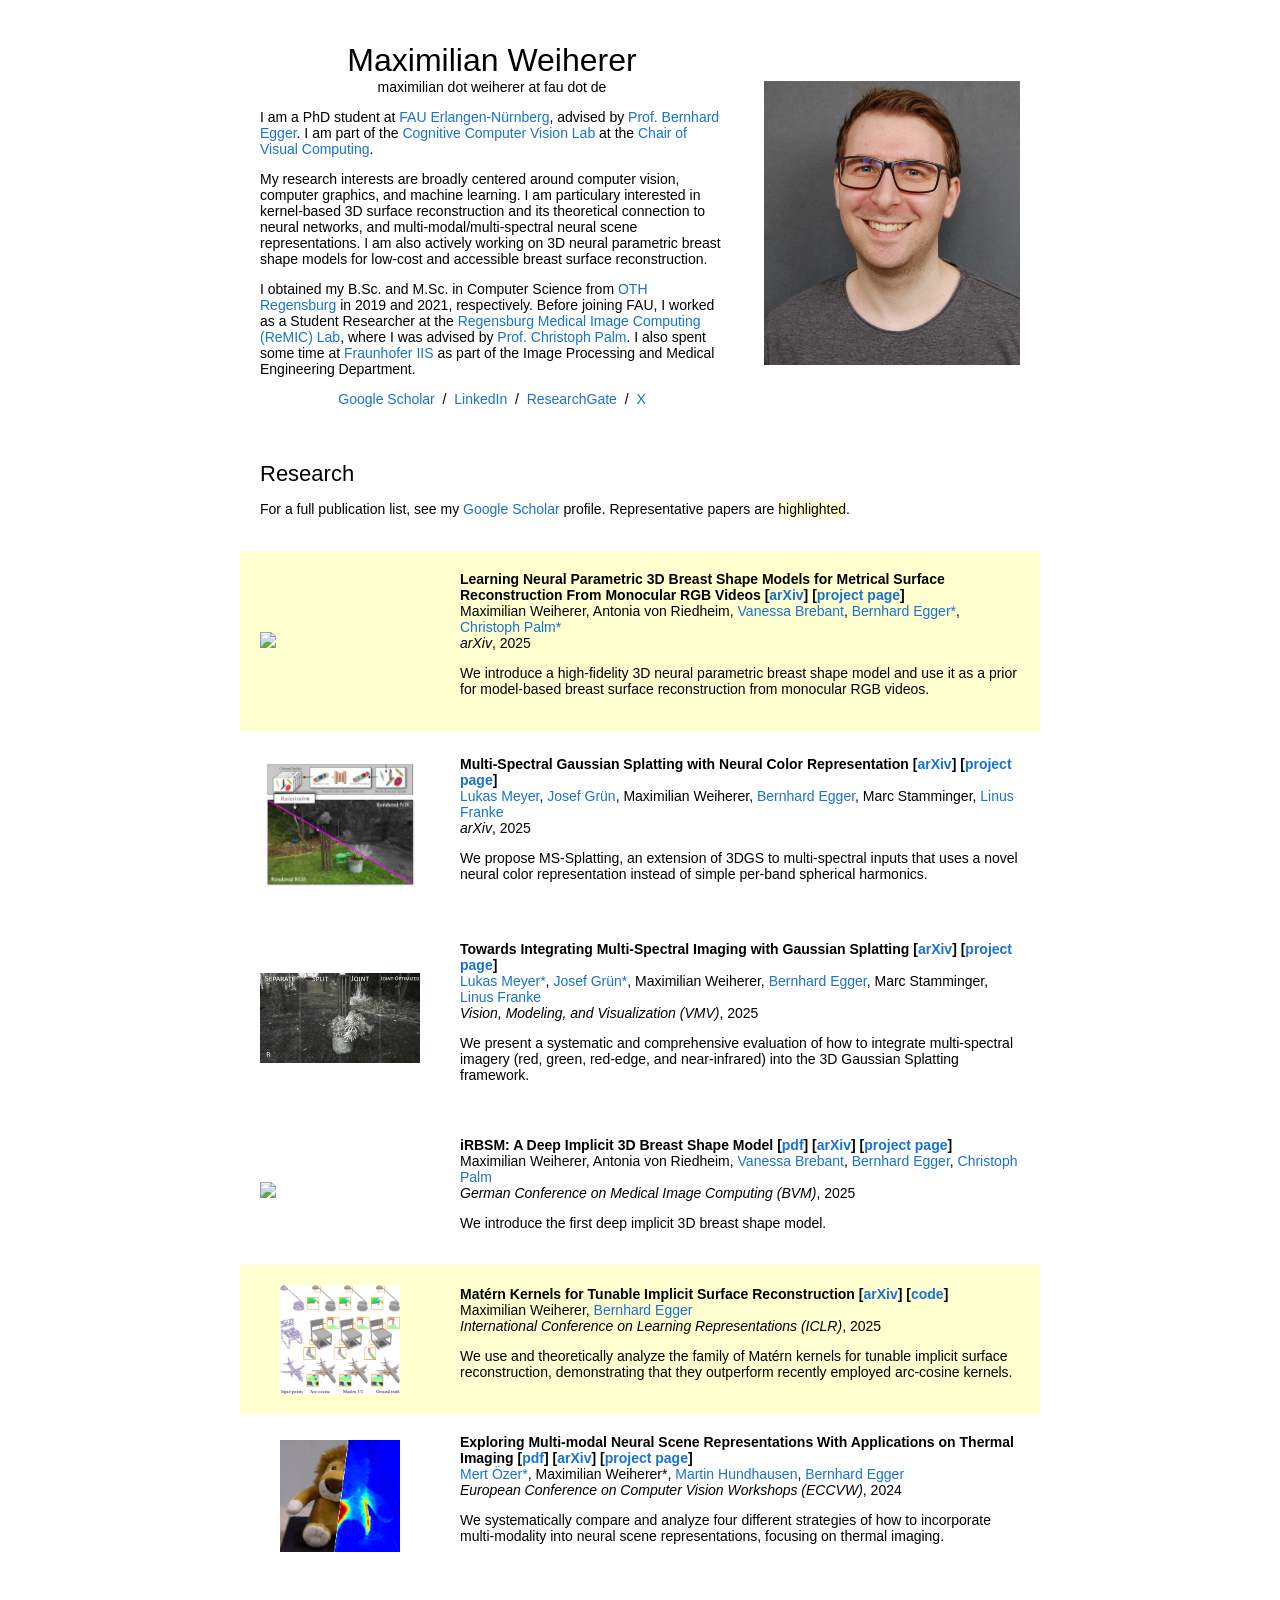
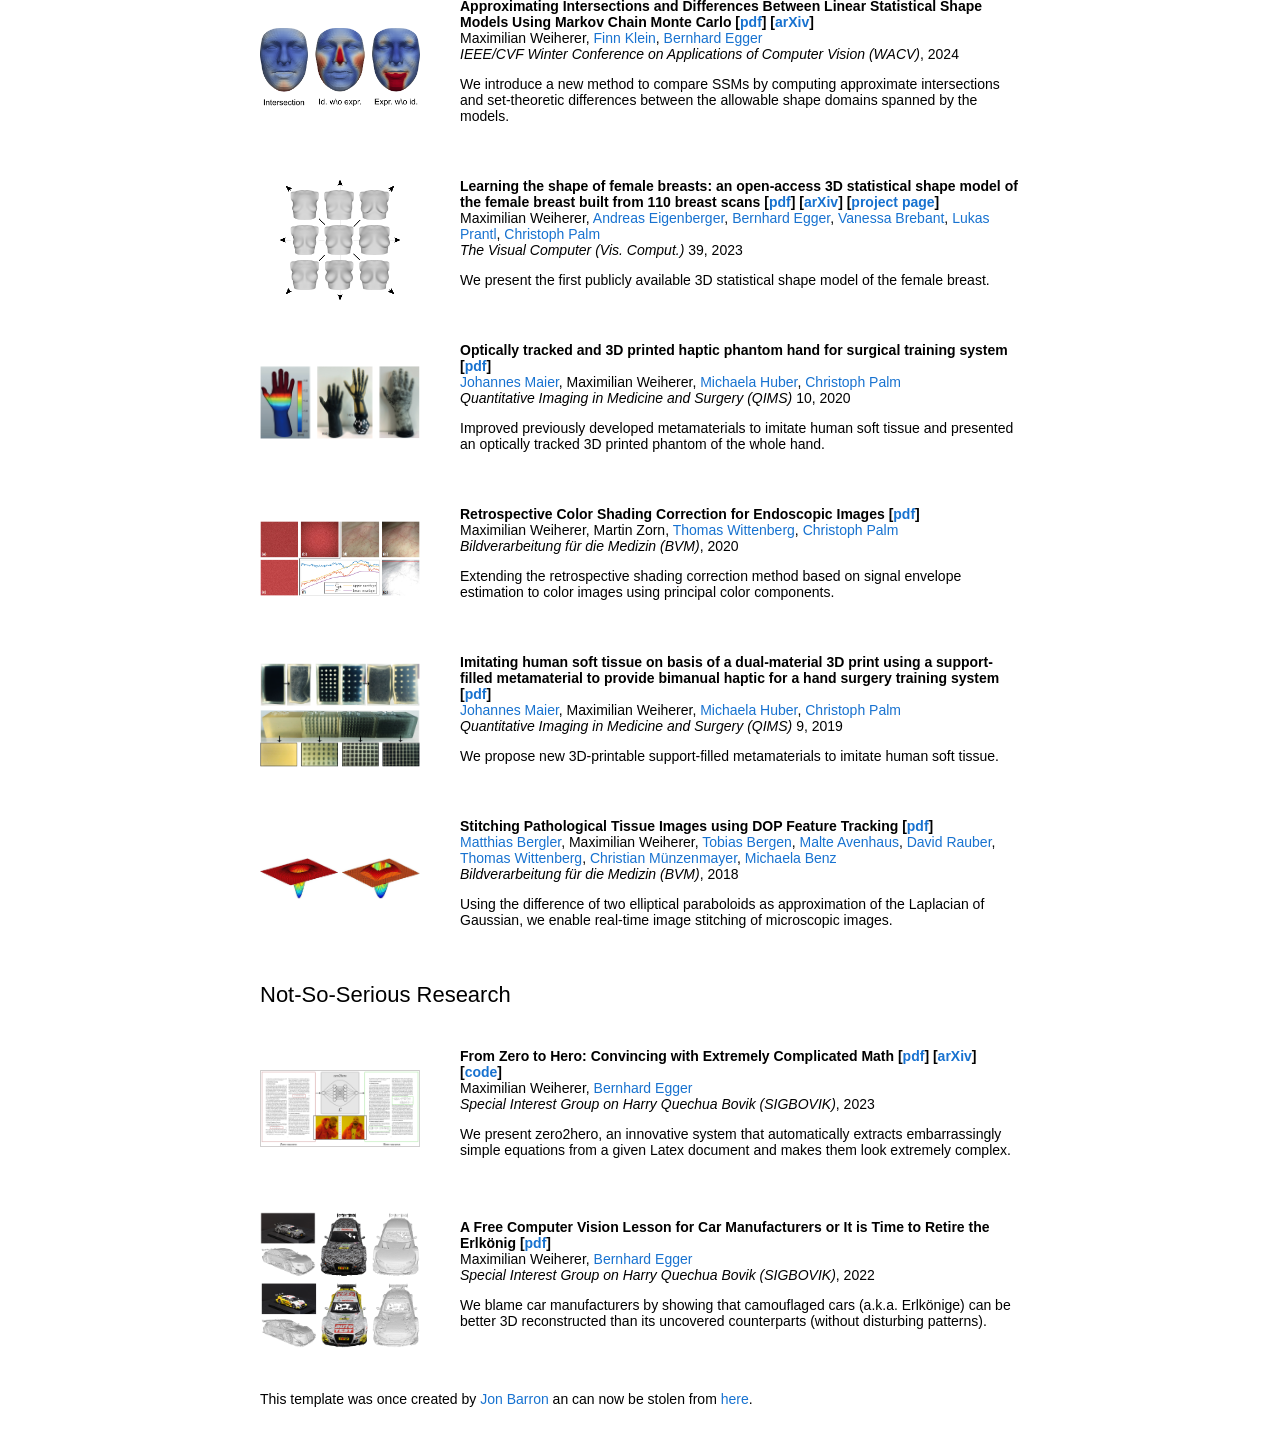
==== index.html @ 867b82f6 "Update index.html" ====
<!DOCTYPE HTML>
<html lang="en">
	<head>
		<meta http-equiv="Content-Type" content="text/html; charset=UTF-8">
		<title>Maximilian Weiherer</title>
		<meta name="author" content="Maximilian Weiherer">
		<meta name="viewport" content="width=device-width, initial-scale=1">
		<link rel="stylesheet" type="text/css" href="stylesheet.css">
	</head>
	
	<!-- Google tag (gtag.js) -->
	<script async src="https://www.googletagmanager.com/gtag/js?id=G-CK4TN9YS1V"></script>
	<script>
	  window.dataLayer = window.dataLayer || [];
	  function gtag(){dataLayer.push(arguments);}
	  gtag('js', new Date());

	  gtag('config', 'G-CK4TN9YS1V');
	</script>
	
	<body>
		<table style="width:100%;max-width:800px;border:0px;border-spacing:0px;border-collapse:separate;margin-right:auto;margin-left:auto;">
		<tbody>
			<tr style="padding:0px">
				<td style="padding:0px">
				
					<table style="width:100%;border:0px;border-spacing:0px;border-collapse:separate;margin-right:auto;margin-left:auto;">
					<tbody>
						<tr style="padding:0px">
							<td style="padding:2.5%;width:63%;vertical-align:middle">
								<p style="text-align:center">
									<name>Maximilian Weiherer</name>
									<br>
									maximilian dot weiherer at fau dot de
								</p>
								<p>
									I am a PhD student at <a href="https://www.fau.eu/">FAU Erlangen-Nürnberg</a>, advised by <a href="https://eggerbernhard.ch/">Prof. Bernhard Egger</a>. 
									I am part of the <a href="https://twitter.com/cogcovi">Cognitive Computer Vision Lab</a> at the <a href="https://www.lgdv.tf.fau.de/">Chair of Visual Computing</a>.
								</p>
								<p>
									My research interests are broadly centered around computer vision, computer graphics, and machine learning.
									I am particulary interested in kernel-based 3D surface reconstruction and its theoretical connection to neural networks, and multi-modal/multi-spectral neural scene representations.
									I am also actively working on 3D neural parametric breast shape models for low-cost and accessible breast surface reconstruction.
								</p>
								<p>
									I obtained my B.Sc. and M.Sc. in Computer Science from <a href="https://www.oth-regensburg.de/en/">OTH Regensburg</a> in 2019 and 2021, respectively. 
									Before joining FAU, I worked as a Student Researcher at the <a href="https://re-mic.de/en/">Regensburg Medical Image Computing (ReMIC) Lab</a>, where I was advised by <a href="https://re-mic.de/en/head/">Prof. Christoph Palm</a>. 
									I also spent some time at <a href="https://www.iis.fraunhofer.de/en.html">Fraunhofer IIS</a> as part of the Image Processing and Medical Engineering Department.
								</p>
								<p style="text-align:center">
									<a href="https://scholar.google.com/citations?user=TR6QYOoAAAAJ&hl=en">Google Scholar</a>
									&nbsp/&nbsp
									<a href="https://www.linkedin.com/in/maximilian-weiherer-b00222153/">LinkedIn</a> 
									&nbsp/&nbsp
									<a href="https://www.researchgate.net/profile/Maximilian-Weiherer">ResearchGate</a> 
									&nbsp/&nbsp
									<a href="https://twitter.com/maxweiherer">X</a>
								</p>
							</td>
							<td style="padding:2.5%;width:40%;max-width:40%">
								<a href="images/maximilian_weiherer.png">
									<img style="width:100%;max-width:100%" alt="profile photo" src="images/maximilian_weiherer.png" class="hoverZoomLink">
								</a>
							</td>
						</tr>
					</tbody>
					</table>
					<table style="width:100%;border:0px;border-spacing:0px;border-collapse:separate;margin-right:auto;margin-left:auto;">
					<tbody>
						<tr>
							<td style="padding:20px;width:100%;vertical-align:middle">
								<heading>Research</heading>
								<p>
								For a full publication list, see my <a href="https://scholar.google.com/citations?user=TR6QYOoAAAAJ&hl=en">Google Scholar</a> profile. Representative papers are <span class="highlight">highlighted</span>.
								</p>
							</td>
						</tr>
					</tbody>
					</table>
					<table style="width:100%;border:0px;border-spacing:0px;border-collapse:separate;margin-right:auto;margin-left:auto;">
					<tbody>
						<tr bgcolor="#ffffd0">
							<td style="padding:20px;width:25%;vertical-align:middle">
								<img width="160" src="images/lirbsm.png">
							</td>
							<td style="padding:20px;width:75%;vertical-align:middle">
								<strong>
									Learning Neural Parametric 3D Breast Shape Models for Metrical Surface Reconstruction From Monocular RGB Videos [<a href="https://arxiv.org/abs/2510.13540">arXiv</a>] [<a href="https://rbsm.re-mic.de/local-implicit/">project page</a>]
								</strong>
								<br>
								Maximilian Weiherer,
								Antonia von Riedheim,
								<a href="https://www.linkedin.com/in/vanessa-brebant-0a391843/">Vanessa Brebant</a>,
								<a href="https://eggerbernhard.ch/">Bernhard Egger*</a>,
								<a href="https://re-mic.de/en/head/">Christoph Palm*</a>
								<br>
								<em>arXiv</em>, 2025
								<p>We introduce a high-fidelity 3D neural parametric breast shape model and use it as a prior for model-based breast surface reconstruction from monocular RGB videos.</p>
							</td>
						</tr>

						<tr>
							<td style="padding:20px;width:25%;vertical-align:middle">
								<img style="display:block;margin:0 auto" width="150" src="images/ms_splatting.png">
							</td>
							<td style="padding:20px;width:75%;vertical-align:middle">
								<strong>
									Multi-Spectral Gaussian Splatting with Neural Color Representation [<a href="https://arxiv.org/abs/2506.03407">arXiv</a>] [<a href="https://meyerls.github.io/ms_splatting/">project page</a>]
								</strong>
								<br>
								<a href="https://meyerls.github.io">Lukas Meyer</a>,
								<a href="https://j-gruen.github.io">Josef Grün</a>,
								Maximilian Weiherer,
								<a href="https://eggerbernhard.ch/">Bernhard Egger</a>,
								Marc Stamminger,
								<a href="https://lfranke.github.io">Linus Franke</a>
								<br>
								<em>arXiv</em>, 2025
								<p>We propose MS-Splatting, an extension of 3DGS to multi-spectral inputs that uses a novel neural color representation instead of simple per-band spherical harmonics. </p>
							</td>
						</tr>
						<tr>
							<td style="padding:20px;width:25%;vertical-align:middle">
								<img width="160" src="images/towards_ms_splatting.gif">
							</td>
							<td style="padding:20px;width:75%;vertical-align:middle">
								<strong>
									Towards Integrating Multi-Spectral Imaging with Gaussian Splatting [<a href="https://arxiv.org/abs/2509.00989">arXiv</a>] [<a href="https://meyerls.github.io/towards_multi_spec_splat/">project page</a>]
								</strong>
								<br>
								<a href="https://meyerls.github.io">Lukas Meyer*</a>,
								<a href="https://j-gruen.github.io">Josef Grün*</a>,
								Maximilian Weiherer,
								<a href="https://eggerbernhard.ch/">Bernhard Egger</a>,
								Marc Stamminger,
								<a href="https://lfranke.github.io">Linus Franke</a>
								<br>
								<em>Vision, Modeling, and Visualization (VMV)</em>, 2025
								<p>We present a systematic and comprehensive evaluation of how to integrate multi-spectral imagery (red, green, red-edge, and near-infrared) into the 3D Gaussian Splatting framework.</p>
							</td>
						</tr>
						<tr>
							<td style="padding:20px;width:25%;vertical-align:middle">
								<img width="160" src="images/irbsm.png">
							</td>
							<td style="padding:20px;width:75%;vertical-align:middle">
								<strong>
									iRBSM: A Deep Implicit 3D Breast Shape Model [<a href="https://link.springer.com/chapter/10.1007/978-3-658-47422-5_11">pdf</a>] [<a href="https://arxiv.org/abs/2412.13244">arXiv</a>] [<a href="https://rbsm.re-mic.de/implicit/">project page</a>]
								</strong>
								<br>
								Maximilian Weiherer,
								Antonia von Riedheim,
								<a href="https://www.linkedin.com/in/vanessa-brebant-0a391843/">Vanessa Brebant</a>,
								<a href="https://eggerbernhard.ch/">Bernhard Egger</a>,
								<a href="https://re-mic.de/en/head/">Christoph Palm</a>
								<br>
								<em>German Conference on Medical Image Computing (BVM)</em>, 2025
								<p>We introduce the first deep implicit 3D breast shape model. </p>
							</td>
						</tr>
						<tr bgcolor="#ffffd0">
							<td style="padding:20px;width:25%;vertical-align:middle">
								<img style="display:block;margin:0 auto" width="120" src="images/matern.png">
							</td>
							<td style="padding:20px;width:75%;vertical-align:middle">
								<strong>
									Matérn Kernels for Tunable Implicit Surface Reconstruction [<a href="https://arxiv.org/abs/2409.15466">arXiv</a>] [<a href="https://github.com/mweiherer/matern-surface-reconstruction">code</a>]
								</strong>
								<br>
								Maximilian Weiherer,
								<a href="https://eggerbernhard.ch/">Bernhard Egger</a>
								<br>
								<em>International Conference on Learning Representations (ICLR)</em>, 2025
								<p>We use and theoretically analyze the family of Matérn kernels for tunable implicit surface reconstruction, demonstrating that they outperform recently employed arc-cosine kernels.</p>
							</td>
						</tr>
						<tr>
							<td style="padding:20px;width:25%;vertical-align:middle">
								<img style="display:block;margin:0 auto" width="120" src="images/thermal_nerf.png">
							</td>
							<td style="padding:20px;width:75%;vertical-align:middle">
								<strong>
									Exploring Multi-modal Neural Scene Representations With Applications on Thermal Imaging [<a href="https://link.springer.com/chapter/10.1007/978-3-031-92805-5_6">pdf</a>] [<a href="https://arxiv.org/abs/2403.11865">arXiv</a>] [<a href="https://mert-o.github.io/ThermalNeRF/">project page</a>]
								</strong>
								<br>
								<a href="https://github.com/mert-o/">Mert Özer*</a>,
								Maximilian Weiherer*,
								<a href="https://www.linkedin.com/in/martin-hundhausen-0bb4a214a/">Martin Hundhausen</a>,
								<a href="https://eggerbernhard.ch/">Bernhard Egger</a>
								<br>
								<em>European Conference on Computer Vision Workshops (ECCVW)</em>, 2024
								<p>We systematically compare and analyze four different strategies of how to incorporate multi-modality into neural scene representations, focusing on thermal imaging. </p>
							</td>
						</tr>
						<tr>
							<td style="padding:20px;width:25%;vertical-align:middle">
								<img width="160" src="images/ssm_intersections.png">
							</td>
							<td style="padding:20px;width:75%;vertical-align:middle">
								<strong>
									Approximating Intersections and Differences Between Linear Statistical Shape Models Using Markov Chain Monte Carlo [<a href="https://openaccess.thecvf.com/content/WACV2024/papers/Weiherer_Approximating_Intersections_and_Differences_Between_Linear_Statistical_Shape_Models_Using_WACV_2024_paper.pdf">pdf</a>] [<a href="https://arxiv.org/abs/2211.16314">arXiv</a>]
								</strong>
								<br>
								Maximilian Weiherer,
								<a href="https://www.linkedin.com/in/finn-klein-bba723202/">Finn Klein</a>,
								<a href="https://eggerbernhard.ch/">Bernhard Egger</a>
								<br>
								<em>IEEE/CVF Winter Conference on Applications of Computer Vision (WACV)</em>, 2024
								<p>We introduce a new method to compare SSMs by computing approximate intersections and set-theoretic differences between the allowable shape domains spanned by the models.</p>
							</td>
						</tr>
						<tr>
							<td style="padding:20px;width:25%;vertical-align:middle;text-align:center">
								<img style="display:block;margin:0 auto" width="120" src="images/rbsm.png">
							</td>
							<td style="padding:20px;width:75%;vertical-align:middle">
								<strong>
									Learning the shape of female breasts: an open-access 3D statistical shape model of the female breast built from 110 breast scans [<a href="https://link.springer.com/content/pdf/10.1007/s00371-022-02431-3.pdf">pdf</a>] [<a href="https://arxiv.org/abs/2107.13463">arXiv</a>] [<a href="https://rbsm.re-mic.de/explicit/">project page</a>]
								</strong>
								<br>
								Maximilian Weiherer,
								<a href="https://www.linkedin.com/in/andreas-eigenberger-090318142/">Andreas Eigenberger</a>,
								<a href="https://eggerbernhard.ch/">Bernhard Egger</a>,
								<a href="https://www.linkedin.com/in/vanessa-brebant-0a391843/">Vanessa Brebant</a>,
								<a href="http://lukasprantl.de/">Lukas Prantl</a>,
								<a href="https://re-mic.de/en/head/">Christoph Palm</a>
								<br>
								<em>The Visual Computer (Vis. Comput.)</em> 39, 2023
								<p>We present the first publicly available 3D statistical shape model of the female breast.</p>
							</td>
						</tr>
						<tr>
							<td style="padding:20px;width:25%;vertical-align:middle">
								<img width="160" src="images/haptivist_2.png">
							</td>
							<td style="padding:20px;width:75%;vertical-align:middle">
								<strong>
									Optically tracked and 3D printed haptic phantom hand for surgical training system [<a href="https://www.ncbi.nlm.nih.gov/pmc/articles/PMC7063285/pdf/qims-10-02-340.pdf">pdf</a>]
								</strong>
								<br>
								<a href="https://www.linkedin.com/in/johannes-maier/">Johannes Maier</a>,
								Maximilian Weiherer,
								<a href="https://www.researchgate.net/profile/Michaela-Huber-4">Michaela Huber</a>,
								<a href="https://re-mic.de/en/head/">Christoph Palm</a>
								<br>
								<em>Quantitative Imaging in Medicine and Surgery (QIMS)</em> 10, 2020
								<p>Improved previously developed metamaterials to imitate human soft tissue and presented an optically tracked 3D printed phantom of the whole hand.</p>
							</td>
						</tr>
						<tr>
							<td style="padding:20px;width:25%;vertical-align:middle">
								<img width="160" src="images/shading.png">
							</td>
							<td style="padding:20px;width:75%;vertical-align:middle">
								<strong>
									Retrospective Color Shading Correction for Endoscopic Images [<a href="https://link.springer.com/content/pdf/10.1007%2F978-3-658-29267-6_3.pdf">pdf</a>]
								</strong>
								<br>
								Maximilian Weiherer,
								Martin Zorn,
								<a href="https://www.linkedin.com/in/thomas-wittenberg-1779952/">Thomas Wittenberg</a>,
								<a href="https://re-mic.de/en/head/">Christoph Palm</a>
								<br>
								<em>Bildverarbeitung für die Medizin (BVM)</em>, 2020
								<p>Extending the retrospective shading correction method based on signal envelope estimation to color images using principal color components.</p>
							</td>
						</tr>
						<tr>
							<td style="padding:20px;width:25%;vertical-align:middle">
								<img width="160" src="images/haptivist_1.png">
							</td>
							<td style="padding:20px;width:75%;vertical-align:middle">
								<strong>
									Imitating human soft tissue on basis of a dual-material 3D print using a support-filled metamaterial to provide bimanual haptic for a hand surgery training system [<a href="https://www.ncbi.nlm.nih.gov/pmc/articles/PMC6351818/pdf/qims-09-01-30.pdf">pdf</a>]
								<br>
								</strong>
								<a href="https://www.linkedin.com/in/johannes-maier/">Johannes Maier</a>,
								Maximilian Weiherer,
								<a href="https://www.researchgate.net/profile/Michaela-Huber-4">Michaela Huber</a>,
								<a href="https://re-mic.de/en/head/">Christoph Palm</a>
								<br>
								<em>Quantitative Imaging in Medicine and Surgery (QIMS)</em> 9, 2019
								<p>We propose new 3D-printable support-filled metamaterials to imitate human soft tissue.</p>
							</td>
						</tr>
						<tr>
							<td style="padding:20px;width:25%;vertical-align:middle">
								<img width="160" src="images/dop.png">
							</td>
							<td style="padding:20px;width:75%;vertical-align:middle">
								<strong>
									Stitching Pathological Tissue Images using DOP Feature Tracking [<a href="https://link.springer.com/content/pdf/10.1007/978-3-662-56537-7_84.pdf">pdf</a>]
								</strong>
								<br>
								<a href="https://www.linkedin.com/in/matthias-bergler-906aa2152/">Matthias Bergler</a>,
								Maximilian Weiherer,
								<a href="https://www.researchgate.net/profile/Tobias-Bergen">Tobias Bergen</a>,
								<a href="https://www.linkedin.com/in/malte-avenhaus-2024b4143/">Malte Avenhaus</a>,
								<a href="https://www.researchgate.net/profile/David-Rauber">David Rauber</a>,
								<a href="https://www.linkedin.com/in/thomas-wittenberg-1779952/">Thomas Wittenberg</a>,
								<a href="https://www.linkedin.com/in/christian-m%C3%BCnzenmayer-b903a888/">Christian Münzenmayer</a>,
								<a href="https://www.researchgate.net/profile/Michaela-Benz">Michaela Benz</a>
								<br>
								<em>Bildverarbeitung für die Medizin (BVM)</em>, 2018
								<p>Using the difference of two elliptical paraboloids as approximation of the Laplacian of Gaussian, we enable real-time image stitching of microscopic images.</p>
							</td>
						</tr>
					</tbody>
					</table>
					<table style="width:100%;border:0px;border-spacing:0px;border-collapse:separate;margin-right:auto;margin-left:auto;">
					<tbody>
						<tr>
							<td style="padding:20px;width:100%;vertical-align:middle">
								<heading>Not-So-Serious Research</heading>
							</td>
						</tr>
					</tbody>
					</table>
					<table style="width:100%;border:0px;border-spacing:0px;border-collapse:separate;margin-right:auto;margin-left:auto;">
					<tbody>
						<tr>
							<td style="padding:20px;width:25%;vertical-align:middle">
								<img width="160" src="images/sigbovik_zero2hero.png">
							</td>
							<td style="padding:20px;width:75%;vertical-align:middle">
								<strong>
									From Zero to Hero: Convincing with Extremely Complicated Math [<a href="zero2hero.pdf">pdf</a>] [<a href="https://arxiv.org/abs/2304.00399">arXiv</a>] [<a href="https://github.com/mweiherer/zero2hero">code</a>]
								</strong>
								<br>
								Maximilian Weiherer,
								<a href="https://eggerbernhard.ch/">Bernhard Egger</a>
								<br>
								<em>Special Interest Group on Harry Quechua Bovik (SIGBOVIK)</em>, 2023
								<p>We present zero2hero, an innovative system that automatically extracts embarrassingly simple equations from a given Latex document and makes them look extremely complex.</p>
							</td>
						</tr>
						<tr>
							<td style="padding:20px;width:25%;vertical-align:middle">
								<img width="160" src="images/sigbovik_erlkoenig.png">
							</td>
							<td style="padding:20px;width:75%;vertical-align:middle">
								<strong>
									A Free Computer Vision Lesson for Car Manufacturers or It is Time to Retire the Erlkönig [<a href="sigbovik_erlkoenig.pdf">pdf</a>]
								</strong>
								<br>
								Maximilian Weiherer,
								<a href="https://eggerbernhard.ch/">Bernhard Egger</a>
								<br>
								<em>Special Interest Group on Harry Quechua Bovik (SIGBOVIK)</em>, 2022
								<p>We blame car manufacturers by showing that camouflaged cars (a.k.a. Erlkönige) can be better 3D reconstructed than its uncovered counterparts (without disturbing patterns).</p>
							</td>
						</tr>
					</tbody>
					</table>
					<table style="width:100%;border:0px;border-spacing:0px;border-collapse:separate;margin-right:auto;margin-left:auto;">
					<tbody>
						<tr>
							<td style="padding:20px;width:100%;vertical-align:middle">
								This template was once created by <a href="https://jonbarron.info/">Jon Barron</a> an can now be stolen from <a href="https://github.com/jonbarron/website">here</a>.
							</td>
						</tr>
					</tbody>
					</table>
				</td>
			</tr>
		</tbody>
		</table>
	</body>
</html>
---- stylesheet.css ----
/* latin-ext */
@font-face {
  font-family: 'Lato';
  font-style: italic;
  font-weight: 400;
  src: local('Lato Italic'), local('Lato-Italic'), url(https://fonts.gstatic.com/s/lato/v15/S6u8w4BMUTPHjxsAUi-qNiXg7eU0.woff2) format('woff2');
  unicode-range: U+0100-024F, U+0259, U+1E00-1EFF, U+2020, U+20A0-20AB, U+20AD-20CF, U+2113, U+2C60-2C7F, U+A720-A7FF;
}
/* latin */
@font-face {
  font-family: 'Lato';
  font-style: italic;
  font-weight: 400;
  src: local('Lato Italic'), local('Lato-Italic'), url(https://fonts.gstatic.com/s/lato/v15/S6u8w4BMUTPHjxsAXC-qNiXg7Q.woff2) format('woff2');
  unicode-range: U+0000-00FF, U+0131, U+0152-0153, U+02BB-02BC, U+02C6, U+02DA, U+02DC, U+2000-206F, U+2074, U+20AC, U+2122, U+2191, U+2193, U+2212, U+2215, U+FEFF, U+FFFD;
}
/* latin-ext */
@font-face {
  font-family: 'Lato';
  font-style: italic;
  font-weight: 700;
  src: local('Lato Bold Italic'), local('Lato-BoldItalic'), url(https://fonts.gstatic.com/s/lato/v15/S6u_w4BMUTPHjxsI5wq_FQftx9897sxZ.woff2) format('woff2');
  unicode-range: U+0100-024F, U+0259, U+1E00-1EFF, U+2020, U+20A0-20AB, U+20AD-20CF, U+2113, U+2C60-2C7F, U+A720-A7FF;
}
/* latin */
@font-face {
  font-family: 'Lato';
  font-style: italic;
  font-weight: 700;
  src: local('Lato Bold Italic'), local('Lato-BoldItalic'), url(https://fonts.gstatic.com/s/lato/v15/S6u_w4BMUTPHjxsI5wq_Gwftx9897g.woff2) format('woff2');
  unicode-range: U+0000-00FF, U+0131, U+0152-0153, U+02BB-02BC, U+02C6, U+02DA, U+02DC, U+2000-206F, U+2074, U+20AC, U+2122, U+2191, U+2193, U+2212, U+2215, U+FEFF, U+FFFD;
}
/* latin-ext */
@font-face {
  font-family: 'Lato';
  font-style: normal;
  font-weight: 400;
  src: local('Lato Regular'), local('Lato-Regular'), url(https://fonts.gstatic.com/s/lato/v15/S6uyw4BMUTPHjxAwXiWtFCfQ7A.woff2) format('woff2');
  unicode-range: U+0100-024F, U+0259, U+1E00-1EFF, U+2020, U+20A0-20AB, U+20AD-20CF, U+2113, U+2C60-2C7F, U+A720-A7FF;
}
/* latin */
@font-face {
  font-family: 'Lato';
  font-style: normal;
  font-weight: 400;
  src: local('Lato Regular'), local('Lato-Regular'), url(https://fonts.gstatic.com/s/lato/v15/S6uyw4BMUTPHjx4wXiWtFCc.woff2) format('woff2');
  unicode-range: U+0000-00FF, U+0131, U+0152-0153, U+02BB-02BC, U+02C6, U+02DA, U+02DC, U+2000-206F, U+2074, U+20AC, U+2122, U+2191, U+2193, U+2212, U+2215, U+FEFF, U+FFFD;
}
/* latin-ext */
@font-face {
  font-family: 'Lato';
  font-style: normal;
  font-weight: 700;
  src: local('Lato Bold'), local('Lato-Bold'), url(https://fonts.gstatic.com/s/lato/v15/S6u9w4BMUTPHh6UVSwaPGQ3q5d0N7w.woff2) format('woff2');
  unicode-range: U+0100-024F, U+0259, U+1E00-1EFF, U+2020, U+20A0-20AB, U+20AD-20CF, U+2113, U+2C60-2C7F, U+A720-A7FF;
}
/* latin */
@font-face {
  font-family: 'Lato';
  font-style: normal;
  font-weight: 700;
  src: local('Lato Bold'), local('Lato-Bold'), url(https://fonts.gstatic.com/s/lato/v15/S6u9w4BMUTPHh6UVSwiPGQ3q5d0.woff2) format('woff2');
  unicode-range: U+0000-00FF, U+0131, U+0152-0153, U+02BB-02BC, U+02C6, U+02DA, U+02DC, U+2000-206F, U+2074, U+20AC, U+2122, U+2191, U+2193, U+2212, U+2215, U+FEFF, U+FFFD;
}

a {
  color: #1772d0;
  text-decoration: none;
}

a:focus,
a:hover {
  color: #f09228;
  text-decoration: none;
}

body,
td,
th,
tr,
p,
a {
  font-family: 'Lato', Verdana, Helvetica, sans-serif;
  font-size: 14px
}

strong {
  font-family: 'Lato', Verdana, Helvetica, sans-serif;
  font-size: 14px;
}

heading {
  font-family: 'Lato', Verdana, Helvetica, sans-serif;
  font-size: 22px;
}

papertitle {
  font-family: 'Lato', Verdana, Helvetica, sans-serif;
  font-size: 14px;
  font-weight: 700
}

name {
  font-family: 'Lato', Verdana, Helvetica, sans-serif;
  font-size: 32px;
}

.one {
  width: 160px;
  height: 160px;
  position: relative;
}

.two {
  width: 160px;
  height: 160px;
  position: absolute;
  transition: opacity .2s ease-in-out;
  -moz-transition: opacity .2s ease-in-out;
  -webkit-transition: opacity .2s ease-in-out;
}

.fade {
  transition: opacity .2s ease-in-out;
  -moz-transition: opacity .2s ease-in-out;
  -webkit-transition: opacity .2s ease-in-out;
}

span.highlight {
  background-color: #ffffd0;
}
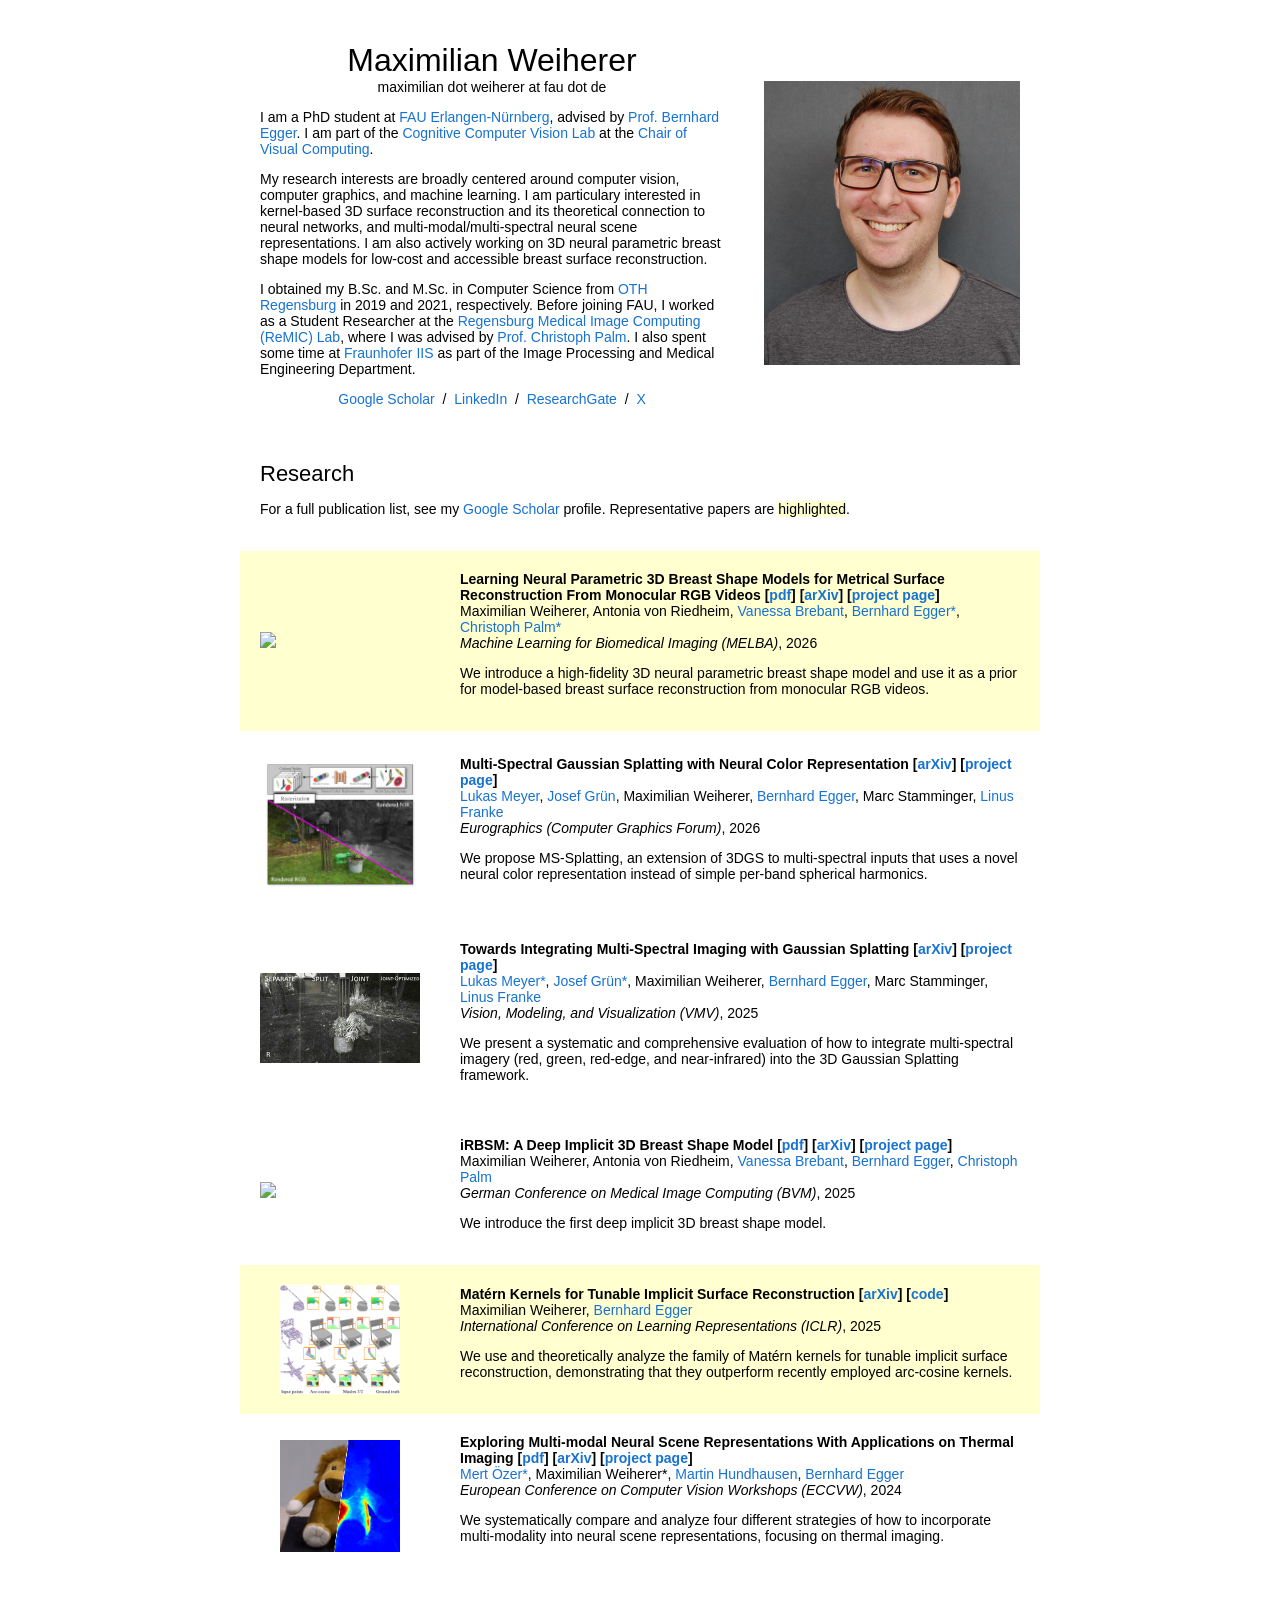
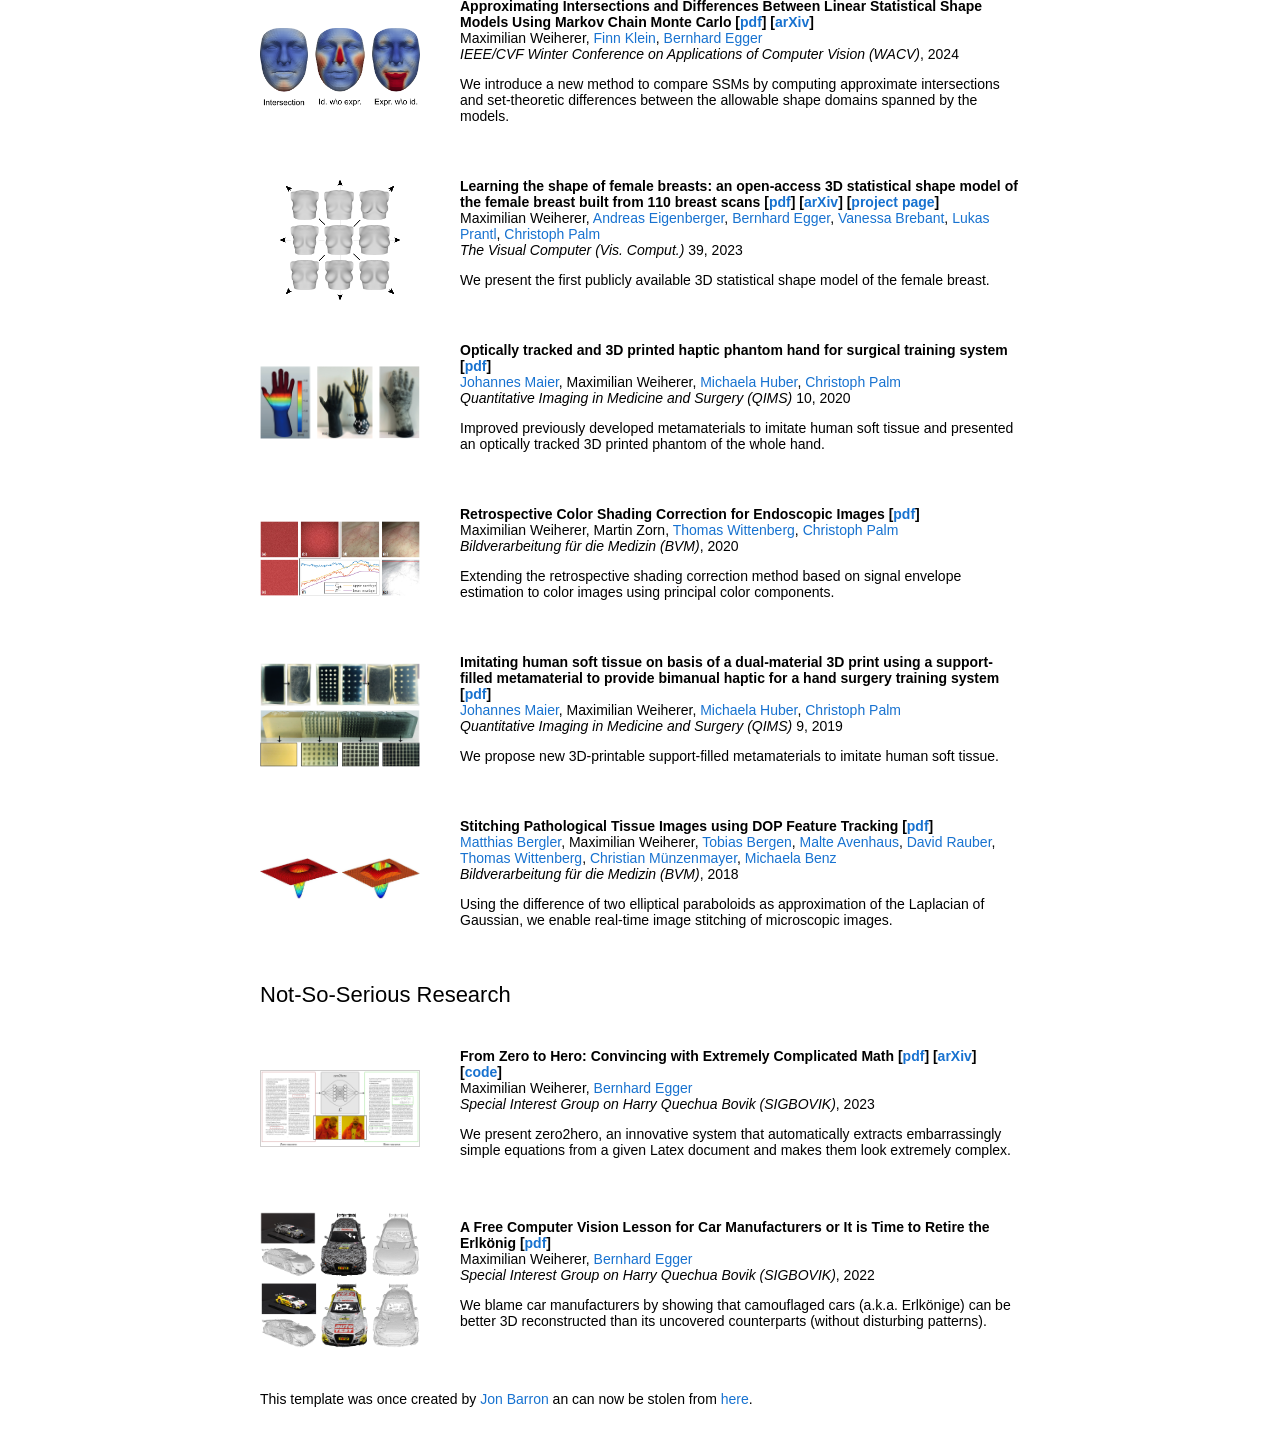
==== commit 1be25057: "Update index.html" ====
--- a/index.html
+++ b/index.html
@@ -85,7 +85,7 @@
 							</td>
 							<td style="padding:20px;width:75%;vertical-align:middle">
 								<strong>
-									Learning Neural Parametric 3D Breast Shape Models for Metrical Surface Reconstruction From Monocular RGB Videos [<a href="https://arxiv.org/abs/2510.13540">arXiv</a>] [<a href="https://rbsm.re-mic.de/local-implicit/">project page</a>]
+									Learning Neural Parametric 3D Breast Shape Models for Metrical Surface Reconstruction From Monocular RGB Videos [<a href="https://www.melba-journal.org/pdf/2026:005.pdf">pdf</a>] [<a href="https://arxiv.org/abs/2510.13540">arXiv</a>] [<a href="https://rbsm.re-mic.de/local-implicit/">project page</a>]
 								</strong>
 								<br>
 								Maximilian Weiherer,
@@ -94,7 +94,7 @@
 								<a href="https://eggerbernhard.ch/">Bernhard Egger*</a>,
 								<a href="https://re-mic.de/en/head/">Christoph Palm*</a>
 								<br>
-								<em>arXiv</em>, 2025
+								<em>Machine Learning for Biomedical Imaging (MELBA)</em>, 2026
 								<p>We introduce a high-fidelity 3D neural parametric breast shape model and use it as a prior for model-based breast surface reconstruction from monocular RGB videos.</p>
 							</td>
 						</tr>
@@ -115,7 +115,7 @@
 								Marc Stamminger,
 								<a href="https://lfranke.github.io">Linus Franke</a>
 								<br>
-								<em>arXiv</em>, 2025
+								<em>Eurographics (Computer Graphics Forum)</em>, 2026
 								<p>We propose MS-Splatting, an extension of 3DGS to multi-spectral inputs that uses a novel neural color representation instead of simple per-band spherical harmonics. </p>
 							</td>
 						</tr>
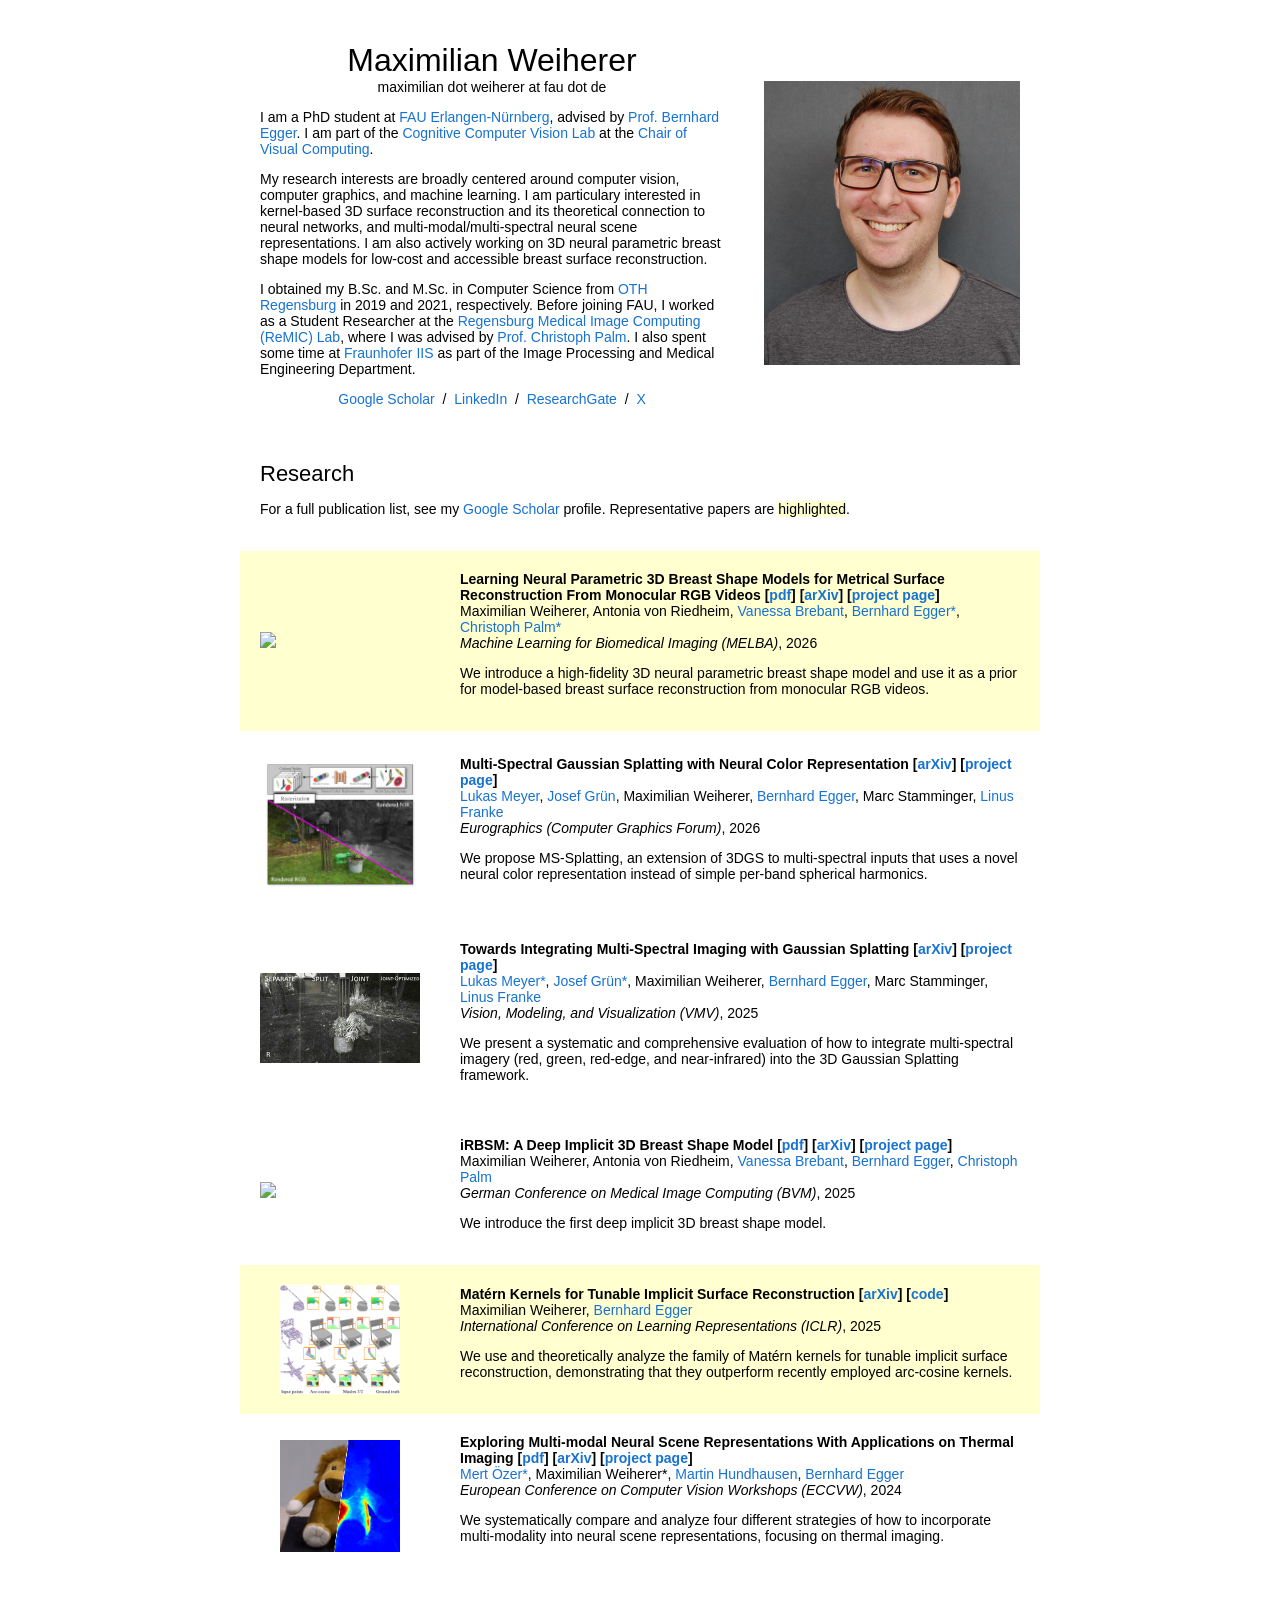
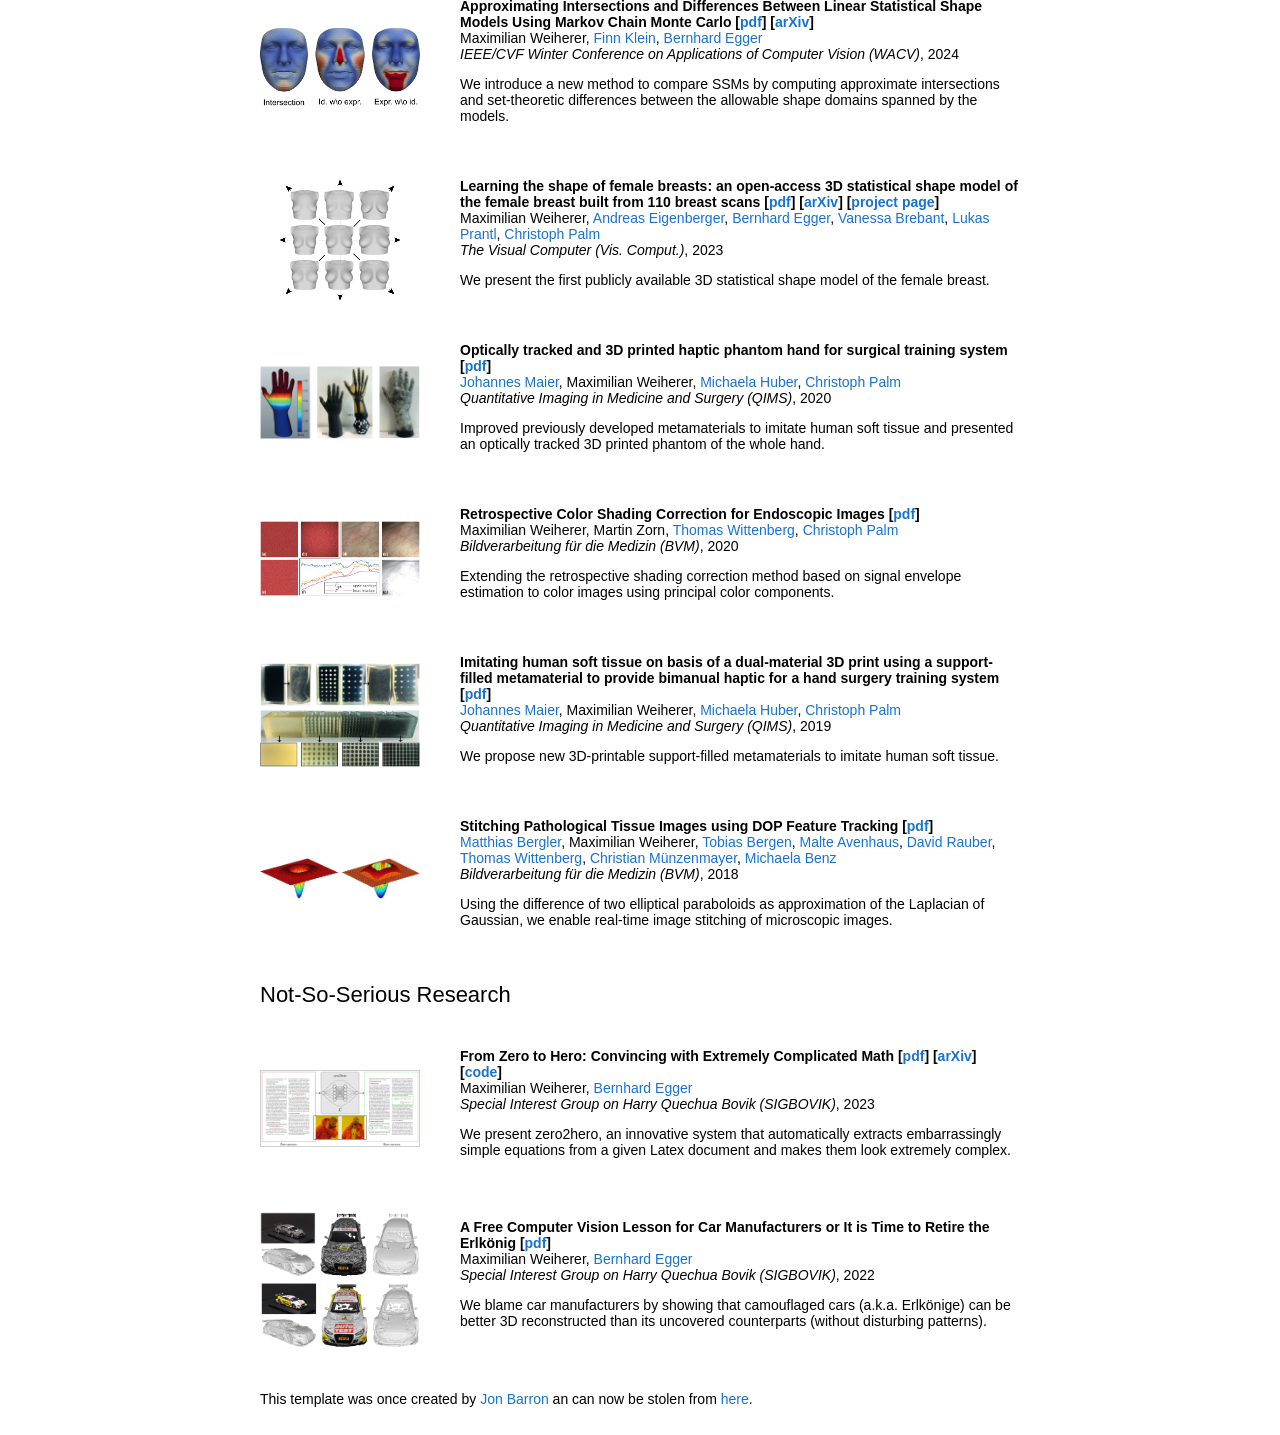
==== commit 13791db2: "Update index.html" ====
--- a/index.html
+++ b/index.html
@@ -225,7 +225,7 @@
 								<a href="http://lukasprantl.de/">Lukas Prantl</a>,
 								<a href="https://re-mic.de/en/head/">Christoph Palm</a>
 								<br>
-								<em>The Visual Computer (Vis. Comput.)</em> 39, 2023
+								<em>The Visual Computer (Vis. Comput.)</em>, 2023
 								<p>We present the first publicly available 3D statistical shape model of the female breast.</p>
 							</td>
 						</tr>
@@ -243,7 +243,7 @@
 								<a href="https://www.researchgate.net/profile/Michaela-Huber-4">Michaela Huber</a>,
 								<a href="https://re-mic.de/en/head/">Christoph Palm</a>
 								<br>
-								<em>Quantitative Imaging in Medicine and Surgery (QIMS)</em> 10, 2020
+								<em>Quantitative Imaging in Medicine and Surgery (QIMS)</em>, 2020
 								<p>Improved previously developed metamaterials to imitate human soft tissue and presented an optically tracked 3D printed phantom of the whole hand.</p>
 							</td>
 						</tr>
@@ -279,7 +279,7 @@
 								<a href="https://www.researchgate.net/profile/Michaela-Huber-4">Michaela Huber</a>,
 								<a href="https://re-mic.de/en/head/">Christoph Palm</a>
 								<br>
-								<em>Quantitative Imaging in Medicine and Surgery (QIMS)</em> 9, 2019
+								<em>Quantitative Imaging in Medicine and Surgery (QIMS)</em>, 2019
 								<p>We propose new 3D-printable support-filled metamaterials to imitate human soft tissue.</p>
 							</td>
 						</tr>
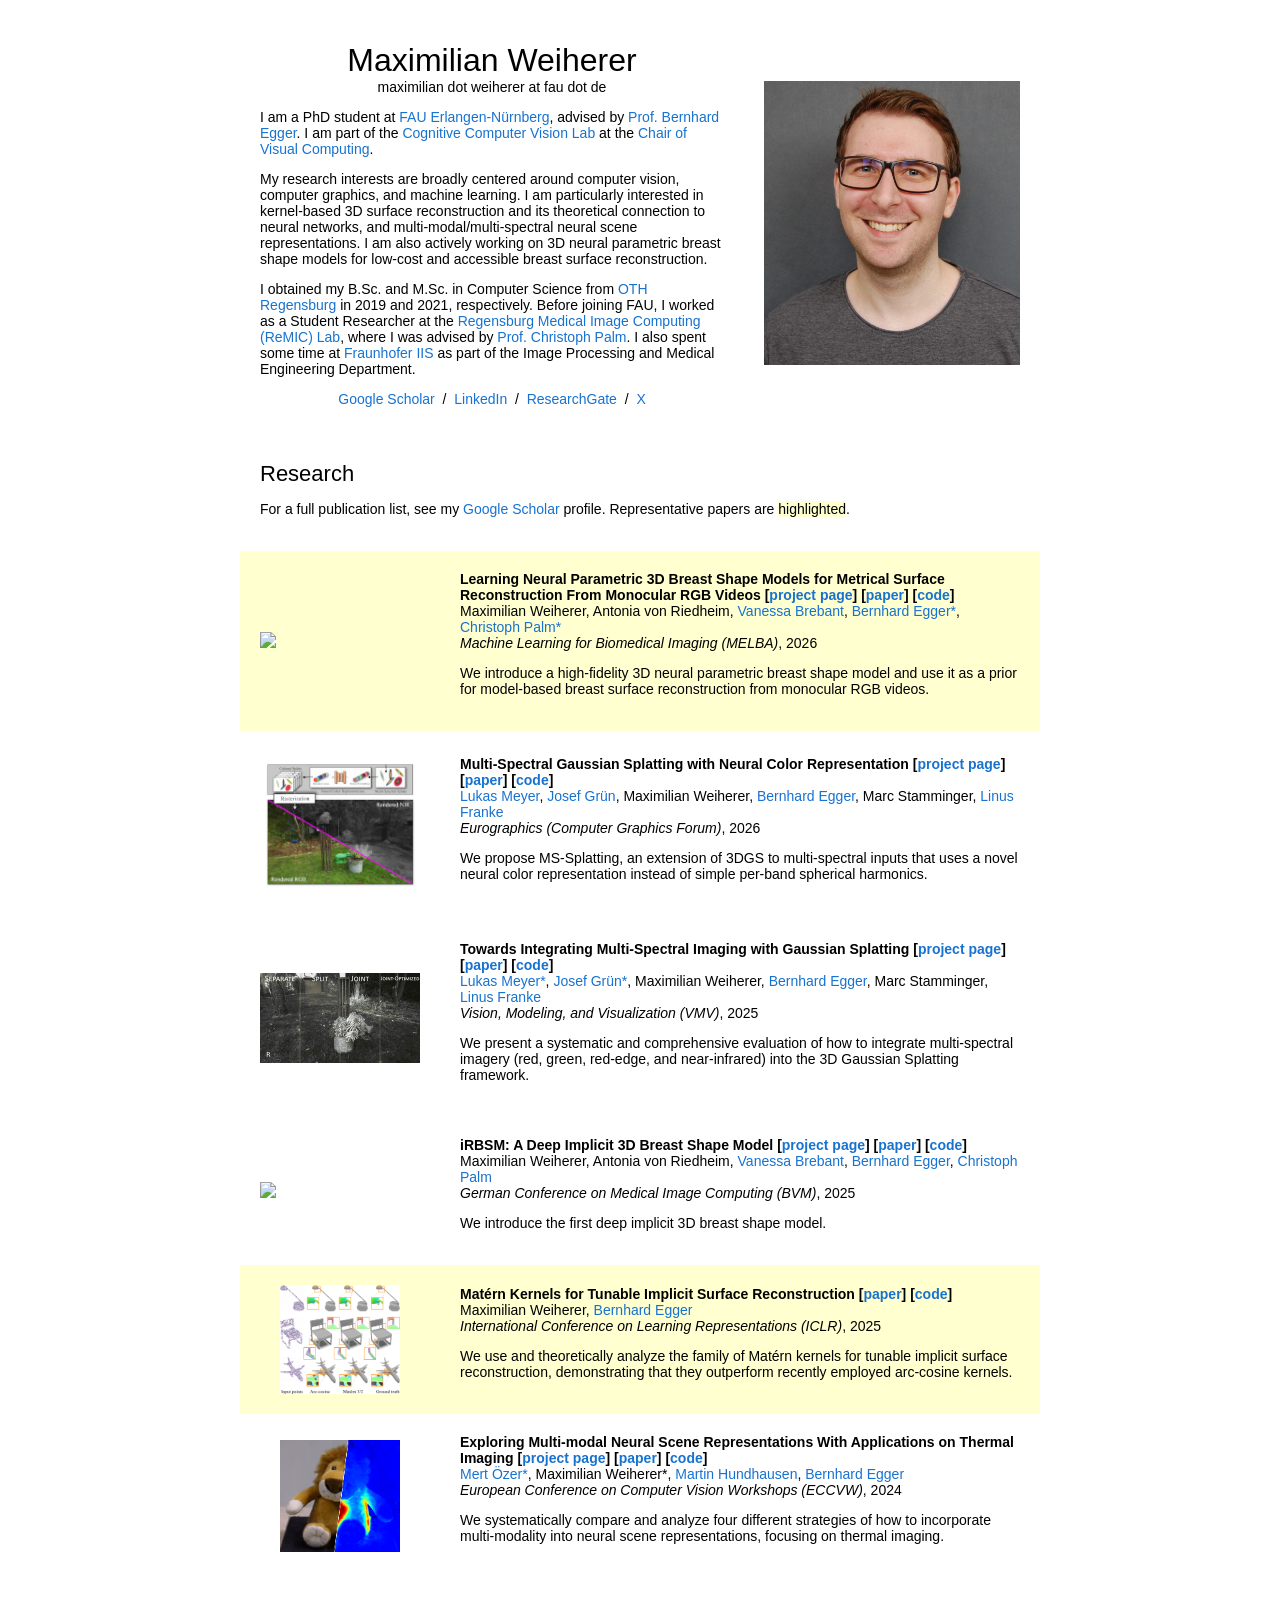
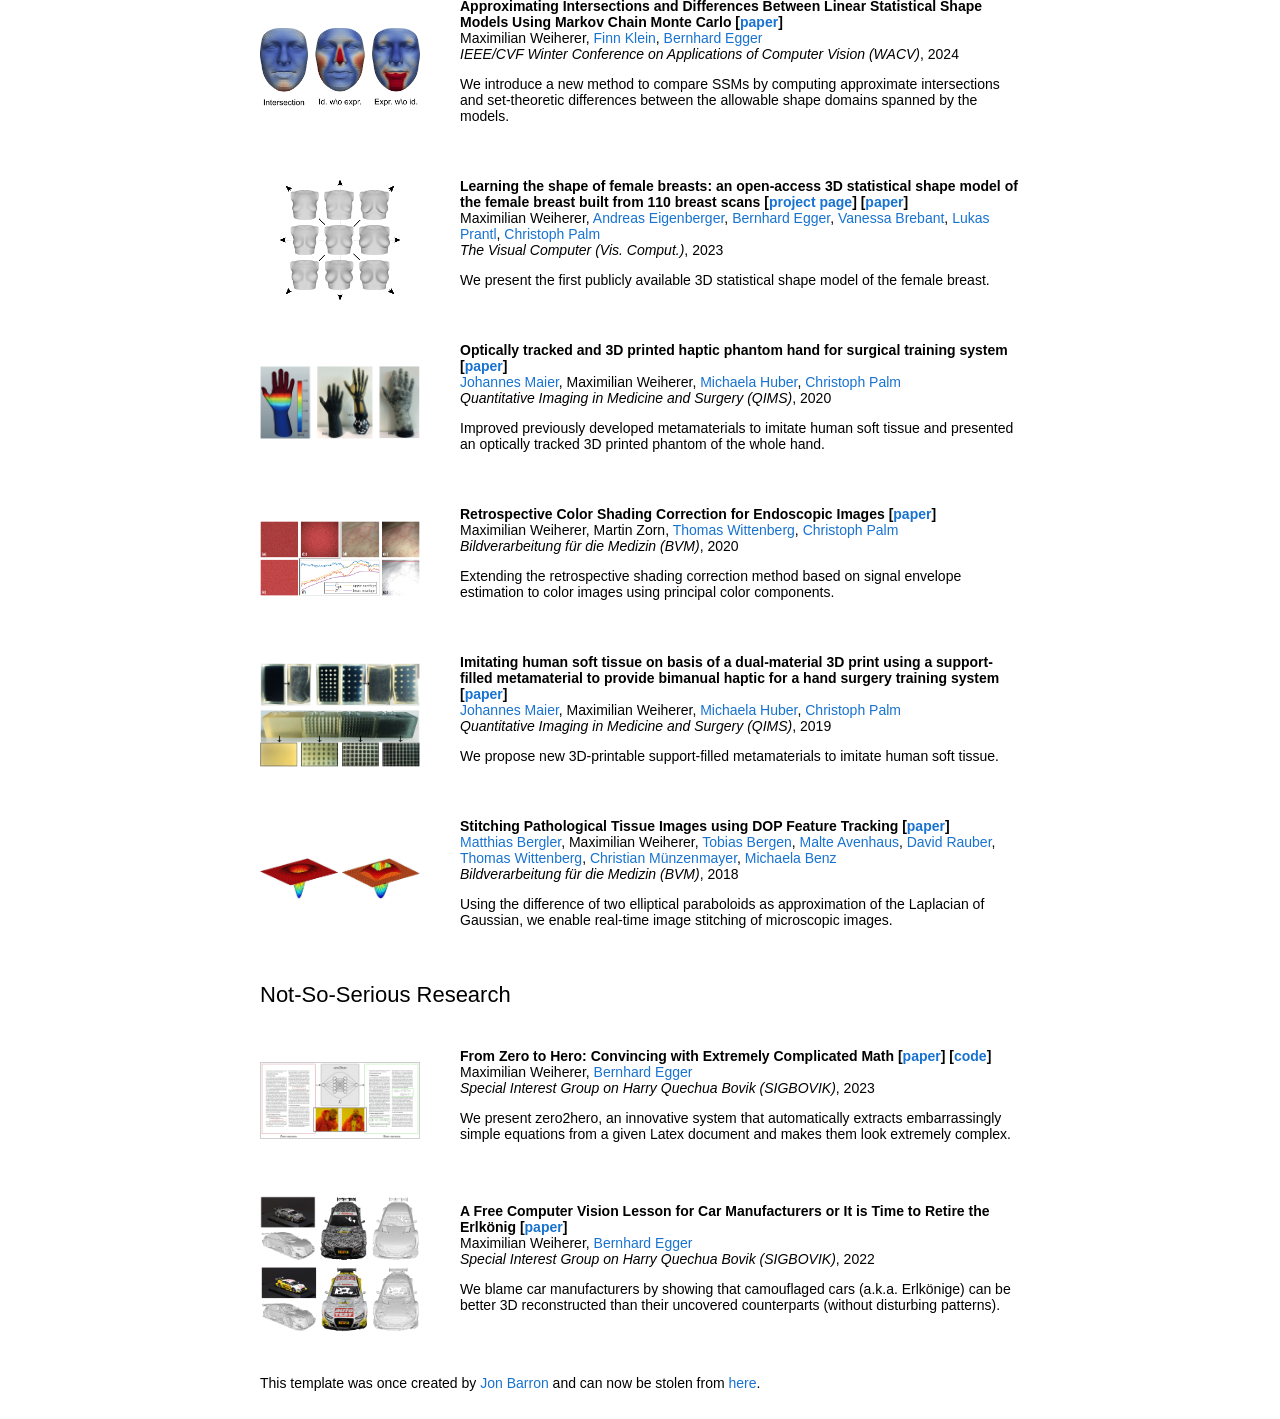
==== commit 42c3a86d: "Update index.html" ====
--- a/index.html
+++ b/index.html
@@ -39,7 +39,7 @@
 								</p>
 								<p>
 									My research interests are broadly centered around computer vision, computer graphics, and machine learning.
-									I am particulary interested in kernel-based 3D surface reconstruction and its theoretical connection to neural networks, and multi-modal/multi-spectral neural scene representations.
+									I am particularly interested in kernel-based 3D surface reconstruction and its theoretical connection to neural networks, and multi-modal/multi-spectral neural scene representations.
 									I am also actively working on 3D neural parametric breast shape models for low-cost and accessible breast surface reconstruction.
 								</p>
 								<p>
@@ -85,7 +85,7 @@
 							</td>
 							<td style="padding:20px;width:75%;vertical-align:middle">
 								<strong>
-									Learning Neural Parametric 3D Breast Shape Models for Metrical Surface Reconstruction From Monocular RGB Videos [<a href="https://www.melba-journal.org/pdf/2026:005.pdf">pdf</a>] [<a href="https://arxiv.org/abs/2510.13540">arXiv</a>] [<a href="https://rbsm.re-mic.de/local-implicit/">project page</a>]
+									Learning Neural Parametric 3D Breast Shape Models for Metrical Surface Reconstruction From Monocular RGB Videos [<a href="https://rbsm.re-mic.de/local-implicit/">project page</a>] [<a href="https://arxiv.org/abs/2510.13540">paper</a>] [<a href="https://github.com/mweiherer/local-irbsm">code</a>]
 								</strong>
 								<br>
 								Maximilian Weiherer,
@@ -105,7 +105,7 @@
 							</td>
 							<td style="padding:20px;width:75%;vertical-align:middle">
 								<strong>
-									Multi-Spectral Gaussian Splatting with Neural Color Representation [<a href="https://arxiv.org/abs/2506.03407">arXiv</a>] [<a href="https://meyerls.github.io/ms_splatting/">project page</a>]
+									Multi-Spectral Gaussian Splatting with Neural Color Representation [<a href="https://meyerls.github.io/ms_splatting/">project page</a>] [<a href="https://arxiv.org/abs/2506.03407">paper</a>] [<a href="https://github.com/j-gruen/MS-Splatting">code</a>]
 								</strong>
 								<br>
 								<a href="https://meyerls.github.io">Lukas Meyer</a>,
@@ -125,7 +125,7 @@
 							</td>
 							<td style="padding:20px;width:75%;vertical-align:middle">
 								<strong>
-									Towards Integrating Multi-Spectral Imaging with Gaussian Splatting [<a href="https://arxiv.org/abs/2509.00989">arXiv</a>] [<a href="https://meyerls.github.io/towards_multi_spec_splat/">project page</a>]
+									Towards Integrating Multi-Spectral Imaging with Gaussian Splatting [<a href="https://meyerls.github.io/towards_multi_spec_splat/">project page</a>] [<a href="https://arxiv.org/abs/2509.00989">paper</a>] [<a href="https://github.com/j-gruen/MS-Splatting">code</a>]
 								</strong>
 								<br>
 								<a href="https://meyerls.github.io">Lukas Meyer*</a>,
@@ -145,7 +145,7 @@
 							</td>
 							<td style="padding:20px;width:75%;vertical-align:middle">
 								<strong>
-									iRBSM: A Deep Implicit 3D Breast Shape Model [<a href="https://link.springer.com/chapter/10.1007/978-3-658-47422-5_11">pdf</a>] [<a href="https://arxiv.org/abs/2412.13244">arXiv</a>] [<a href="https://rbsm.re-mic.de/implicit/">project page</a>]
+									iRBSM: A Deep Implicit 3D Breast Shape Model [<a href="https://rbsm.re-mic.de/implicit/">project page</a>] [<a href="https://arxiv.org/abs/2412.13244">paper</a>] [<a href="https://github.com/mweiherer/irbsm">code</a>]
 								</strong>
 								<br>
 								Maximilian Weiherer,
@@ -164,7 +164,7 @@
 							</td>
 							<td style="padding:20px;width:75%;vertical-align:middle">
 								<strong>
-									Matérn Kernels for Tunable Implicit Surface Reconstruction [<a href="https://arxiv.org/abs/2409.15466">arXiv</a>] [<a href="https://github.com/mweiherer/matern-surface-reconstruction">code</a>]
+									Matérn Kernels for Tunable Implicit Surface Reconstruction [<a href="https://arxiv.org/abs/2409.15466">paper</a>] [<a href="https://github.com/mweiherer/matern-surface-reconstruction">code</a>]
 								</strong>
 								<br>
 								Maximilian Weiherer,
@@ -180,7 +180,7 @@
 							</td>
 							<td style="padding:20px;width:75%;vertical-align:middle">
 								<strong>
-									Exploring Multi-modal Neural Scene Representations With Applications on Thermal Imaging [<a href="https://link.springer.com/chapter/10.1007/978-3-031-92805-5_6">pdf</a>] [<a href="https://arxiv.org/abs/2403.11865">arXiv</a>] [<a href="https://mert-o.github.io/ThermalNeRF/">project page</a>]
+									Exploring Multi-modal Neural Scene Representations With Applications on Thermal Imaging [<a href="https://mert-o.github.io/ThermalNeRF/">project page</a>] [<a href="https://arxiv.org/abs/2403.11865">paper</a>] [<a href="https://github.com/mert-o/thermalnerfs">code</a>]
 								</strong>
 								<br>
 								<a href="https://github.com/mert-o/">Mert Özer*</a>,
@@ -198,7 +198,7 @@
 							</td>
 							<td style="padding:20px;width:75%;vertical-align:middle">
 								<strong>
-									Approximating Intersections and Differences Between Linear Statistical Shape Models Using Markov Chain Monte Carlo [<a href="https://openaccess.thecvf.com/content/WACV2024/papers/Weiherer_Approximating_Intersections_and_Differences_Between_Linear_Statistical_Shape_Models_Using_WACV_2024_paper.pdf">pdf</a>] [<a href="https://arxiv.org/abs/2211.16314">arXiv</a>]
+									Approximating Intersections and Differences Between Linear Statistical Shape Models Using Markov Chain Monte Carlo [<a href="https://arxiv.org/abs/2211.16314">paper</a>]
 								</strong>
 								<br>
 								Maximilian Weiherer,
@@ -215,7 +215,7 @@
 							</td>
 							<td style="padding:20px;width:75%;vertical-align:middle">
 								<strong>
-									Learning the shape of female breasts: an open-access 3D statistical shape model of the female breast built from 110 breast scans [<a href="https://link.springer.com/content/pdf/10.1007/s00371-022-02431-3.pdf">pdf</a>] [<a href="https://arxiv.org/abs/2107.13463">arXiv</a>] [<a href="https://rbsm.re-mic.de/explicit/">project page</a>]
+									Learning the shape of female breasts: an open-access 3D statistical shape model of the female breast built from 110 breast scans [<a href="https://rbsm.re-mic.de/explicit/">project page</a>] [<a href="https://arxiv.org/abs/2107.13463">paper</a>]
 								</strong>
 								<br>
 								Maximilian Weiherer,
@@ -235,7 +235,7 @@
 							</td>
 							<td style="padding:20px;width:75%;vertical-align:middle">
 								<strong>
-									Optically tracked and 3D printed haptic phantom hand for surgical training system [<a href="https://www.ncbi.nlm.nih.gov/pmc/articles/PMC7063285/pdf/qims-10-02-340.pdf">pdf</a>]
+									Optically tracked and 3D printed haptic phantom hand for surgical training system [<a href="https://www.ncbi.nlm.nih.gov/pmc/articles/PMC7063285/pdf/qims-10-02-340.pdf">paper</a>]
 								</strong>
 								<br>
 								<a href="https://www.linkedin.com/in/johannes-maier/">Johannes Maier</a>,
@@ -253,7 +253,7 @@
 							</td>
 							<td style="padding:20px;width:75%;vertical-align:middle">
 								<strong>
-									Retrospective Color Shading Correction for Endoscopic Images [<a href="https://link.springer.com/content/pdf/10.1007%2F978-3-658-29267-6_3.pdf">pdf</a>]
+									Retrospective Color Shading Correction for Endoscopic Images [<a href="https://link.springer.com/content/pdf/10.1007%2F978-3-658-29267-6_3.pdf">paper</a>]
 								</strong>
 								<br>
 								Maximilian Weiherer,
@@ -271,7 +271,7 @@
 							</td>
 							<td style="padding:20px;width:75%;vertical-align:middle">
 								<strong>
-									Imitating human soft tissue on basis of a dual-material 3D print using a support-filled metamaterial to provide bimanual haptic for a hand surgery training system [<a href="https://www.ncbi.nlm.nih.gov/pmc/articles/PMC6351818/pdf/qims-09-01-30.pdf">pdf</a>]
+									Imitating human soft tissue on basis of a dual-material 3D print using a support-filled metamaterial to provide bimanual haptic for a hand surgery training system [<a href="https://www.ncbi.nlm.nih.gov/pmc/articles/PMC6351818/pdf/qims-09-01-30.pdf">paper</a>]
 								<br>
 								</strong>
 								<a href="https://www.linkedin.com/in/johannes-maier/">Johannes Maier</a>,
@@ -289,7 +289,7 @@
 							</td>
 							<td style="padding:20px;width:75%;vertical-align:middle">
 								<strong>
-									Stitching Pathological Tissue Images using DOP Feature Tracking [<a href="https://link.springer.com/content/pdf/10.1007/978-3-662-56537-7_84.pdf">pdf</a>]
+									Stitching Pathological Tissue Images using DOP Feature Tracking [<a href="https://link.springer.com/content/pdf/10.1007/978-3-662-56537-7_84.pdf">paper</a>]
 								</strong>
 								<br>
 								<a href="https://www.linkedin.com/in/matthias-bergler-906aa2152/">Matthias Bergler</a>,
@@ -324,7 +324,7 @@
 							</td>
 							<td style="padding:20px;width:75%;vertical-align:middle">
 								<strong>
-									From Zero to Hero: Convincing with Extremely Complicated Math [<a href="zero2hero.pdf">pdf</a>] [<a href="https://arxiv.org/abs/2304.00399">arXiv</a>] [<a href="https://github.com/mweiherer/zero2hero">code</a>]
+									From Zero to Hero: Convincing with Extremely Complicated Math [<a href="https://arxiv.org/abs/2304.00399">paper</a>] [<a href="https://github.com/mweiherer/zero2hero">code</a>]
 								</strong>
 								<br>
 								Maximilian Weiherer,
@@ -340,14 +340,14 @@
 							</td>
 							<td style="padding:20px;width:75%;vertical-align:middle">
 								<strong>
-									A Free Computer Vision Lesson for Car Manufacturers or It is Time to Retire the Erlkönig [<a href="sigbovik_erlkoenig.pdf">pdf</a>]
+									A Free Computer Vision Lesson for Car Manufacturers or It is Time to Retire the Erlkönig [<a href="sigbovik_erlkoenig.pdf">paper</a>]
 								</strong>
 								<br>
 								Maximilian Weiherer,
 								<a href="https://eggerbernhard.ch/">Bernhard Egger</a>
 								<br>
 								<em>Special Interest Group on Harry Quechua Bovik (SIGBOVIK)</em>, 2022
-								<p>We blame car manufacturers by showing that camouflaged cars (a.k.a. Erlkönige) can be better 3D reconstructed than its uncovered counterparts (without disturbing patterns).</p>
+								<p>We blame car manufacturers by showing that camouflaged cars (a.k.a. Erlkönige) can be better 3D reconstructed than their uncovered counterparts (without disturbing patterns).</p>
 							</td>
 						</tr>
 					</tbody>
@@ -356,7 +356,7 @@
 					<tbody>
 						<tr>
 							<td style="padding:20px;width:100%;vertical-align:middle">
-								This template was once created by <a href="https://jonbarron.info/">Jon Barron</a> an can now be stolen from <a href="https://github.com/jonbarron/website">here</a>.
+								This template was once created by <a href="https://jonbarron.info/">Jon Barron</a> and can now be stolen from <a href="https://github.com/jonbarron/website">here</a>.
 							</td>
 						</tr>
 					</tbody>
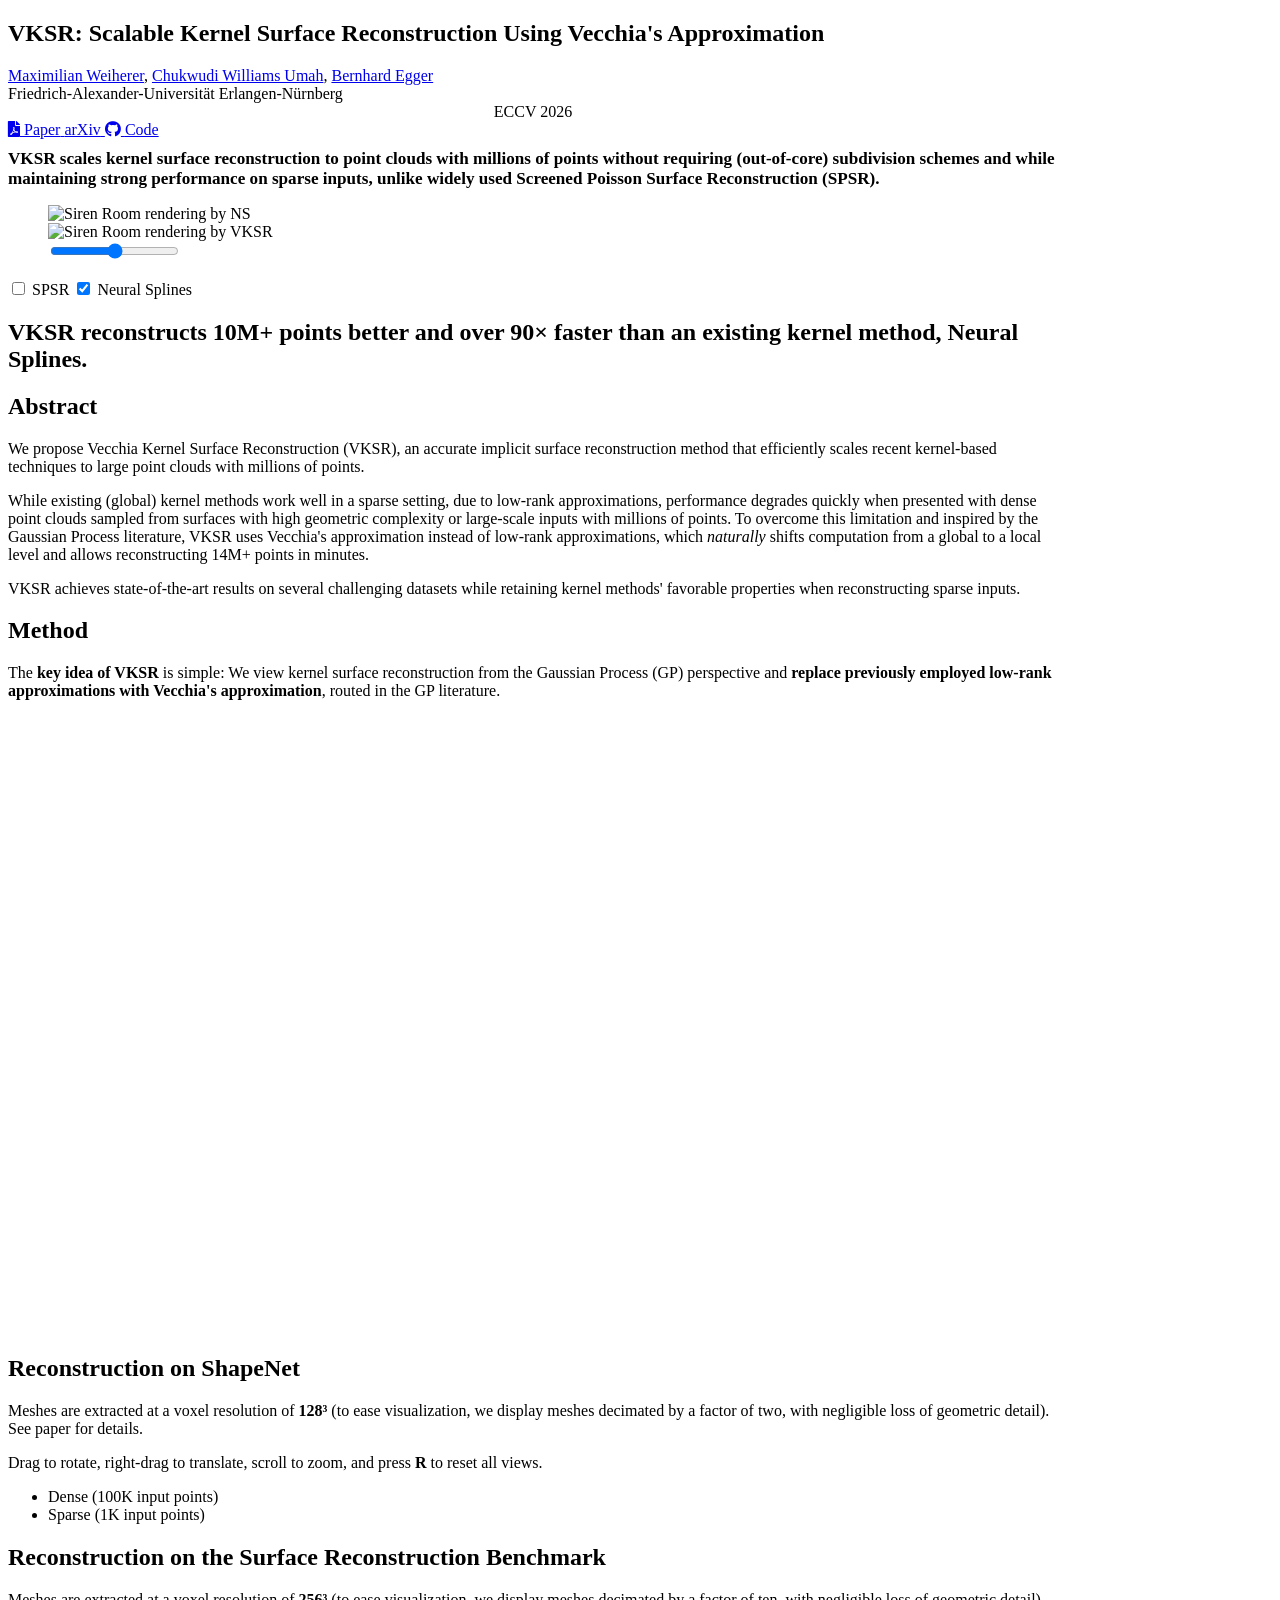
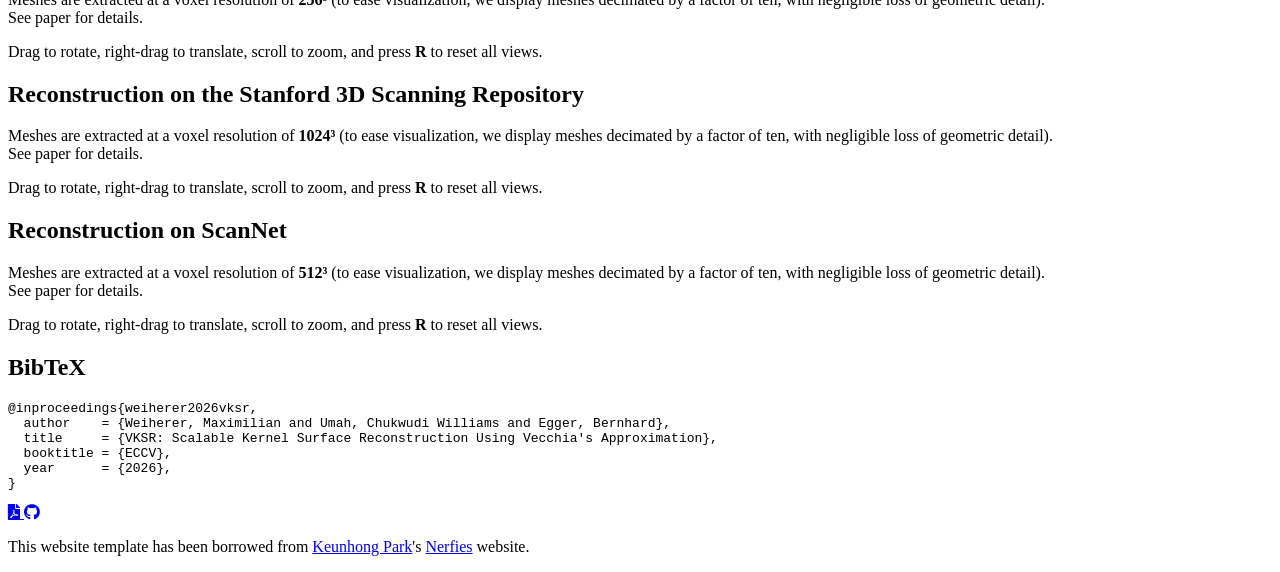
==== commit 569676a5: "Add files via upload" ====
--- a/index.html
+++ b/index.html
@@ -1,369 +1,347 @@
-<!DOCTYPE HTML>
-<html lang="en">
-	<head>
-		<meta http-equiv="Content-Type" content="text/html; charset=UTF-8">
-		<title>Maximilian Weiherer</title>
-		<meta name="author" content="Maximilian Weiherer">
-		<meta name="viewport" content="width=device-width, initial-scale=1">
-		<link rel="stylesheet" type="text/css" href="stylesheet.css">
-	</head>
-	
-	<!-- Google tag (gtag.js) -->
-	<script async src="https://www.googletagmanager.com/gtag/js?id=G-CK4TN9YS1V"></script>
-	<script>
-	  window.dataLayer = window.dataLayer || [];
-	  function gtag(){dataLayer.push(arguments);}
-	  gtag('js', new Date());
-
-	  gtag('config', 'G-CK4TN9YS1V');
-	</script>
-	
-	<body>
-		<table style="width:100%;max-width:800px;border:0px;border-spacing:0px;border-collapse:separate;margin-right:auto;margin-left:auto;">
-		<tbody>
-			<tr style="padding:0px">
-				<td style="padding:0px">
-				
-					<table style="width:100%;border:0px;border-spacing:0px;border-collapse:separate;margin-right:auto;margin-left:auto;">
-					<tbody>
-						<tr style="padding:0px">
-							<td style="padding:2.5%;width:63%;vertical-align:middle">
-								<p style="text-align:center">
-									<name>Maximilian Weiherer</name>
-									<br>
-									maximilian dot weiherer at fau dot de
-								</p>
-								<p>
-									I am a PhD student at <a href="https://www.fau.eu/">FAU Erlangen-Nürnberg</a>, advised by <a href="https://eggerbernhard.ch/">Prof. Bernhard Egger</a>. 
-									I am part of the <a href="https://twitter.com/cogcovi">Cognitive Computer Vision Lab</a> at the <a href="https://www.lgdv.tf.fau.de/">Chair of Visual Computing</a>.
-								</p>
-								<p>
-									My research interests are broadly centered around computer vision, computer graphics, and machine learning.
-									I am particularly interested in kernel-based 3D surface reconstruction and its theoretical connection to neural networks, and multi-modal/multi-spectral neural scene representations.
-									I am also actively working on 3D neural parametric breast shape models for low-cost and accessible breast surface reconstruction.
-								</p>
-								<p>
-									I obtained my B.Sc. and M.Sc. in Computer Science from <a href="https://www.oth-regensburg.de/en/">OTH Regensburg</a> in 2019 and 2021, respectively. 
-									Before joining FAU, I worked as a Student Researcher at the <a href="https://re-mic.de/en/">Regensburg Medical Image Computing (ReMIC) Lab</a>, where I was advised by <a href="https://re-mic.de/en/head/">Prof. Christoph Palm</a>. 
-									I also spent some time at <a href="https://www.iis.fraunhofer.de/en.html">Fraunhofer IIS</a> as part of the Image Processing and Medical Engineering Department.
-								</p>
-								<p style="text-align:center">
-									<a href="https://scholar.google.com/citations?user=TR6QYOoAAAAJ&hl=en">Google Scholar</a>
-									&nbsp/&nbsp
-									<a href="https://www.linkedin.com/in/maximilian-weiherer-b00222153/">LinkedIn</a> 
-									&nbsp/&nbsp
-									<a href="https://www.researchgate.net/profile/Maximilian-Weiherer">ResearchGate</a> 
-									&nbsp/&nbsp
-									<a href="https://twitter.com/maxweiherer">X</a>
-								</p>
-							</td>
-							<td style="padding:2.5%;width:40%;max-width:40%">
-								<a href="images/maximilian_weiherer.png">
-									<img style="width:100%;max-width:100%" alt="profile photo" src="images/maximilian_weiherer.png" class="hoverZoomLink">
-								</a>
-							</td>
-						</tr>
-					</tbody>
-					</table>
-					<table style="width:100%;border:0px;border-spacing:0px;border-collapse:separate;margin-right:auto;margin-left:auto;">
-					<tbody>
-						<tr>
-							<td style="padding:20px;width:100%;vertical-align:middle">
-								<heading>Research</heading>
-								<p>
-								For a full publication list, see my <a href="https://scholar.google.com/citations?user=TR6QYOoAAAAJ&hl=en">Google Scholar</a> profile. Representative papers are <span class="highlight">highlighted</span>.
-								</p>
-							</td>
-						</tr>
-					</tbody>
-					</table>
-					<table style="width:100%;border:0px;border-spacing:0px;border-collapse:separate;margin-right:auto;margin-left:auto;">
-					<tbody>
-						<tr bgcolor="#ffffd0">
-							<td style="padding:20px;width:25%;vertical-align:middle">
-								<img width="160" src="images/lirbsm.png">
-							</td>
-							<td style="padding:20px;width:75%;vertical-align:middle">
-								<strong>
-									Learning Neural Parametric 3D Breast Shape Models for Metrical Surface Reconstruction From Monocular RGB Videos [<a href="https://rbsm.re-mic.de/local-implicit/">project page</a>] [<a href="https://arxiv.org/abs/2510.13540">paper</a>] [<a href="https://github.com/mweiherer/local-irbsm">code</a>]
-								</strong>
-								<br>
-								Maximilian Weiherer,
-								Antonia von Riedheim,
-								<a href="https://www.linkedin.com/in/vanessa-brebant-0a391843/">Vanessa Brebant</a>,
-								<a href="https://eggerbernhard.ch/">Bernhard Egger*</a>,
-								<a href="https://re-mic.de/en/head/">Christoph Palm*</a>
-								<br>
-								<em>Machine Learning for Biomedical Imaging (MELBA)</em>, 2026
-								<p>We introduce a high-fidelity 3D neural parametric breast shape model and use it as a prior for model-based breast surface reconstruction from monocular RGB videos.</p>
-							</td>
-						</tr>
-
-						<tr>
-							<td style="padding:20px;width:25%;vertical-align:middle">
-								<img style="display:block;margin:0 auto" width="150" src="images/ms_splatting.png">
-							</td>
-							<td style="padding:20px;width:75%;vertical-align:middle">
-								<strong>
-									Multi-Spectral Gaussian Splatting with Neural Color Representation [<a href="https://meyerls.github.io/ms_splatting/">project page</a>] [<a href="https://arxiv.org/abs/2506.03407">paper</a>] [<a href="https://github.com/j-gruen/MS-Splatting">code</a>]
-								</strong>
-								<br>
-								<a href="https://meyerls.github.io">Lukas Meyer</a>,
-								<a href="https://j-gruen.github.io">Josef Grün</a>,
-								Maximilian Weiherer,
-								<a href="https://eggerbernhard.ch/">Bernhard Egger</a>,
-								Marc Stamminger,
-								<a href="https://lfranke.github.io">Linus Franke</a>
-								<br>
-								<em>Eurographics (Computer Graphics Forum)</em>, 2026
-								<p>We propose MS-Splatting, an extension of 3DGS to multi-spectral inputs that uses a novel neural color representation instead of simple per-band spherical harmonics. </p>
-							</td>
-						</tr>
-						<tr>
-							<td style="padding:20px;width:25%;vertical-align:middle">
-								<img width="160" src="images/towards_ms_splatting.gif">
-							</td>
-							<td style="padding:20px;width:75%;vertical-align:middle">
-								<strong>
-									Towards Integrating Multi-Spectral Imaging with Gaussian Splatting [<a href="https://meyerls.github.io/towards_multi_spec_splat/">project page</a>] [<a href="https://arxiv.org/abs/2509.00989">paper</a>] [<a href="https://github.com/j-gruen/MS-Splatting">code</a>]
-								</strong>
-								<br>
-								<a href="https://meyerls.github.io">Lukas Meyer*</a>,
-								<a href="https://j-gruen.github.io">Josef Grün*</a>,
-								Maximilian Weiherer,
-								<a href="https://eggerbernhard.ch/">Bernhard Egger</a>,
-								Marc Stamminger,
-								<a href="https://lfranke.github.io">Linus Franke</a>
-								<br>
-								<em>Vision, Modeling, and Visualization (VMV)</em>, 2025
-								<p>We present a systematic and comprehensive evaluation of how to integrate multi-spectral imagery (red, green, red-edge, and near-infrared) into the 3D Gaussian Splatting framework.</p>
-							</td>
-						</tr>
-						<tr>
-							<td style="padding:20px;width:25%;vertical-align:middle">
-								<img width="160" src="images/irbsm.png">
-							</td>
-							<td style="padding:20px;width:75%;vertical-align:middle">
-								<strong>
-									iRBSM: A Deep Implicit 3D Breast Shape Model [<a href="https://rbsm.re-mic.de/implicit/">project page</a>] [<a href="https://arxiv.org/abs/2412.13244">paper</a>] [<a href="https://github.com/mweiherer/irbsm">code</a>]
-								</strong>
-								<br>
-								Maximilian Weiherer,
-								Antonia von Riedheim,
-								<a href="https://www.linkedin.com/in/vanessa-brebant-0a391843/">Vanessa Brebant</a>,
-								<a href="https://eggerbernhard.ch/">Bernhard Egger</a>,
-								<a href="https://re-mic.de/en/head/">Christoph Palm</a>
-								<br>
-								<em>German Conference on Medical Image Computing (BVM)</em>, 2025
-								<p>We introduce the first deep implicit 3D breast shape model. </p>
-							</td>
-						</tr>
-						<tr bgcolor="#ffffd0">
-							<td style="padding:20px;width:25%;vertical-align:middle">
-								<img style="display:block;margin:0 auto" width="120" src="images/matern.png">
-							</td>
-							<td style="padding:20px;width:75%;vertical-align:middle">
-								<strong>
-									Matérn Kernels for Tunable Implicit Surface Reconstruction [<a href="https://arxiv.org/abs/2409.15466">paper</a>] [<a href="https://github.com/mweiherer/matern-surface-reconstruction">code</a>]
-								</strong>
-								<br>
-								Maximilian Weiherer,
-								<a href="https://eggerbernhard.ch/">Bernhard Egger</a>
-								<br>
-								<em>International Conference on Learning Representations (ICLR)</em>, 2025
-								<p>We use and theoretically analyze the family of Matérn kernels for tunable implicit surface reconstruction, demonstrating that they outperform recently employed arc-cosine kernels.</p>
-							</td>
-						</tr>
-						<tr>
-							<td style="padding:20px;width:25%;vertical-align:middle">
-								<img style="display:block;margin:0 auto" width="120" src="images/thermal_nerf.png">
-							</td>
-							<td style="padding:20px;width:75%;vertical-align:middle">
-								<strong>
-									Exploring Multi-modal Neural Scene Representations With Applications on Thermal Imaging [<a href="https://mert-o.github.io/ThermalNeRF/">project page</a>] [<a href="https://arxiv.org/abs/2403.11865">paper</a>] [<a href="https://github.com/mert-o/thermalnerfs">code</a>]
-								</strong>
-								<br>
-								<a href="https://github.com/mert-o/">Mert Özer*</a>,
-								Maximilian Weiherer*,
-								<a href="https://www.linkedin.com/in/martin-hundhausen-0bb4a214a/">Martin Hundhausen</a>,
-								<a href="https://eggerbernhard.ch/">Bernhard Egger</a>
-								<br>
-								<em>European Conference on Computer Vision Workshops (ECCVW)</em>, 2024
-								<p>We systematically compare and analyze four different strategies of how to incorporate multi-modality into neural scene representations, focusing on thermal imaging. </p>
-							</td>
-						</tr>
-						<tr>
-							<td style="padding:20px;width:25%;vertical-align:middle">
-								<img width="160" src="images/ssm_intersections.png">
-							</td>
-							<td style="padding:20px;width:75%;vertical-align:middle">
-								<strong>
-									Approximating Intersections and Differences Between Linear Statistical Shape Models Using Markov Chain Monte Carlo [<a href="https://arxiv.org/abs/2211.16314">paper</a>]
-								</strong>
-								<br>
-								Maximilian Weiherer,
-								<a href="https://www.linkedin.com/in/finn-klein-bba723202/">Finn Klein</a>,
-								<a href="https://eggerbernhard.ch/">Bernhard Egger</a>
-								<br>
-								<em>IEEE/CVF Winter Conference on Applications of Computer Vision (WACV)</em>, 2024
-								<p>We introduce a new method to compare SSMs by computing approximate intersections and set-theoretic differences between the allowable shape domains spanned by the models.</p>
-							</td>
-						</tr>
-						<tr>
-							<td style="padding:20px;width:25%;vertical-align:middle;text-align:center">
-								<img style="display:block;margin:0 auto" width="120" src="images/rbsm.png">
-							</td>
-							<td style="padding:20px;width:75%;vertical-align:middle">
-								<strong>
-									Learning the shape of female breasts: an open-access 3D statistical shape model of the female breast built from 110 breast scans [<a href="https://rbsm.re-mic.de/explicit/">project page</a>] [<a href="https://arxiv.org/abs/2107.13463">paper</a>]
-								</strong>
-								<br>
-								Maximilian Weiherer,
-								<a href="https://www.linkedin.com/in/andreas-eigenberger-090318142/">Andreas Eigenberger</a>,
-								<a href="https://eggerbernhard.ch/">Bernhard Egger</a>,
-								<a href="https://www.linkedin.com/in/vanessa-brebant-0a391843/">Vanessa Brebant</a>,
-								<a href="http://lukasprantl.de/">Lukas Prantl</a>,
-								<a href="https://re-mic.de/en/head/">Christoph Palm</a>
-								<br>
-								<em>The Visual Computer (Vis. Comput.)</em>, 2023
-								<p>We present the first publicly available 3D statistical shape model of the female breast.</p>
-							</td>
-						</tr>
-						<tr>
-							<td style="padding:20px;width:25%;vertical-align:middle">
-								<img width="160" src="images/haptivist_2.png">
-							</td>
-							<td style="padding:20px;width:75%;vertical-align:middle">
-								<strong>
-									Optically tracked and 3D printed haptic phantom hand for surgical training system [<a href="https://www.ncbi.nlm.nih.gov/pmc/articles/PMC7063285/pdf/qims-10-02-340.pdf">paper</a>]
-								</strong>
-								<br>
-								<a href="https://www.linkedin.com/in/johannes-maier/">Johannes Maier</a>,
-								Maximilian Weiherer,
-								<a href="https://www.researchgate.net/profile/Michaela-Huber-4">Michaela Huber</a>,
-								<a href="https://re-mic.de/en/head/">Christoph Palm</a>
-								<br>
-								<em>Quantitative Imaging in Medicine and Surgery (QIMS)</em>, 2020
-								<p>Improved previously developed metamaterials to imitate human soft tissue and presented an optically tracked 3D printed phantom of the whole hand.</p>
-							</td>
-						</tr>
-						<tr>
-							<td style="padding:20px;width:25%;vertical-align:middle">
-								<img width="160" src="images/shading.png">
-							</td>
-							<td style="padding:20px;width:75%;vertical-align:middle">
-								<strong>
-									Retrospective Color Shading Correction for Endoscopic Images [<a href="https://link.springer.com/content/pdf/10.1007%2F978-3-658-29267-6_3.pdf">paper</a>]
-								</strong>
-								<br>
-								Maximilian Weiherer,
-								Martin Zorn,
-								<a href="https://www.linkedin.com/in/thomas-wittenberg-1779952/">Thomas Wittenberg</a>,
-								<a href="https://re-mic.de/en/head/">Christoph Palm</a>
-								<br>
-								<em>Bildverarbeitung für die Medizin (BVM)</em>, 2020
-								<p>Extending the retrospective shading correction method based on signal envelope estimation to color images using principal color components.</p>
-							</td>
-						</tr>
-						<tr>
-							<td style="padding:20px;width:25%;vertical-align:middle">
-								<img width="160" src="images/haptivist_1.png">
-							</td>
-							<td style="padding:20px;width:75%;vertical-align:middle">
-								<strong>
-									Imitating human soft tissue on basis of a dual-material 3D print using a support-filled metamaterial to provide bimanual haptic for a hand surgery training system [<a href="https://www.ncbi.nlm.nih.gov/pmc/articles/PMC6351818/pdf/qims-09-01-30.pdf">paper</a>]
-								<br>
-								</strong>
-								<a href="https://www.linkedin.com/in/johannes-maier/">Johannes Maier</a>,
-								Maximilian Weiherer,
-								<a href="https://www.researchgate.net/profile/Michaela-Huber-4">Michaela Huber</a>,
-								<a href="https://re-mic.de/en/head/">Christoph Palm</a>
-								<br>
-								<em>Quantitative Imaging in Medicine and Surgery (QIMS)</em>, 2019
-								<p>We propose new 3D-printable support-filled metamaterials to imitate human soft tissue.</p>
-							</td>
-						</tr>
-						<tr>
-							<td style="padding:20px;width:25%;vertical-align:middle">
-								<img width="160" src="images/dop.png">
-							</td>
-							<td style="padding:20px;width:75%;vertical-align:middle">
-								<strong>
-									Stitching Pathological Tissue Images using DOP Feature Tracking [<a href="https://link.springer.com/content/pdf/10.1007/978-3-662-56537-7_84.pdf">paper</a>]
-								</strong>
-								<br>
-								<a href="https://www.linkedin.com/in/matthias-bergler-906aa2152/">Matthias Bergler</a>,
-								Maximilian Weiherer,
-								<a href="https://www.researchgate.net/profile/Tobias-Bergen">Tobias Bergen</a>,
-								<a href="https://www.linkedin.com/in/malte-avenhaus-2024b4143/">Malte Avenhaus</a>,
-								<a href="https://www.researchgate.net/profile/David-Rauber">David Rauber</a>,
-								<a href="https://www.linkedin.com/in/thomas-wittenberg-1779952/">Thomas Wittenberg</a>,
-								<a href="https://www.linkedin.com/in/christian-m%C3%BCnzenmayer-b903a888/">Christian Münzenmayer</a>,
-								<a href="https://www.researchgate.net/profile/Michaela-Benz">Michaela Benz</a>
-								<br>
-								<em>Bildverarbeitung für die Medizin (BVM)</em>, 2018
-								<p>Using the difference of two elliptical paraboloids as approximation of the Laplacian of Gaussian, we enable real-time image stitching of microscopic images.</p>
-							</td>
-						</tr>
-					</tbody>
-					</table>
-					<table style="width:100%;border:0px;border-spacing:0px;border-collapse:separate;margin-right:auto;margin-left:auto;">
-					<tbody>
-						<tr>
-							<td style="padding:20px;width:100%;vertical-align:middle">
-								<heading>Not-So-Serious Research</heading>
-							</td>
-						</tr>
-					</tbody>
-					</table>
-					<table style="width:100%;border:0px;border-spacing:0px;border-collapse:separate;margin-right:auto;margin-left:auto;">
-					<tbody>
-						<tr>
-							<td style="padding:20px;width:25%;vertical-align:middle">
-								<img width="160" src="images/sigbovik_zero2hero.png">
-							</td>
-							<td style="padding:20px;width:75%;vertical-align:middle">
-								<strong>
-									From Zero to Hero: Convincing with Extremely Complicated Math [<a href="https://arxiv.org/abs/2304.00399">paper</a>] [<a href="https://github.com/mweiherer/zero2hero">code</a>]
-								</strong>
-								<br>
-								Maximilian Weiherer,
-								<a href="https://eggerbernhard.ch/">Bernhard Egger</a>
-								<br>
-								<em>Special Interest Group on Harry Quechua Bovik (SIGBOVIK)</em>, 2023
-								<p>We present zero2hero, an innovative system that automatically extracts embarrassingly simple equations from a given Latex document and makes them look extremely complex.</p>
-							</td>
-						</tr>
-						<tr>
-							<td style="padding:20px;width:25%;vertical-align:middle">
-								<img width="160" src="images/sigbovik_erlkoenig.png">
-							</td>
-							<td style="padding:20px;width:75%;vertical-align:middle">
-								<strong>
-									A Free Computer Vision Lesson for Car Manufacturers or It is Time to Retire the Erlkönig [<a href="sigbovik_erlkoenig.pdf">paper</a>]
-								</strong>
-								<br>
-								Maximilian Weiherer,
-								<a href="https://eggerbernhard.ch/">Bernhard Egger</a>
-								<br>
-								<em>Special Interest Group on Harry Quechua Bovik (SIGBOVIK)</em>, 2022
-								<p>We blame car manufacturers by showing that camouflaged cars (a.k.a. Erlkönige) can be better 3D reconstructed than their uncovered counterparts (without disturbing patterns).</p>
-							</td>
-						</tr>
-					</tbody>
-					</table>
-					<table style="width:100%;border:0px;border-spacing:0px;border-collapse:separate;margin-right:auto;margin-left:auto;">
-					<tbody>
-						<tr>
-							<td style="padding:20px;width:100%;vertical-align:middle">
-								This template was once created by <a href="https://jonbarron.info/">Jon Barron</a> and can now be stolen from <a href="https://github.com/jonbarron/website">here</a>.
-							</td>
-						</tr>
-					</tbody>
-					</table>
-				</td>
-			</tr>
-		</tbody>
-		</table>
-	</body>
+<!DOCTYPE html>
+<html>
+<head>
+  <meta charset="utf-8">
+  <meta name="description"
+        content="Deformable Neural Radiance Fields creates free-viewpoint portraits (nerfies) from casually captured videos.">
+  <meta name="keywords" content="Nerfies, D-NeRF, NeRF">
+  <meta name="viewport" content="width=device-width, initial-scale=1">
+  <title>VKSR: Scalable Kernel Surface Reconstruction Using Vecchia's Approximation</title>
+
+  <link href="https://fonts.googleapis.com/css?family=Google+Sans|Noto+Sans|Castoro"
+        rel="stylesheet">
+
+  <link rel="stylesheet" href="./static/css/bulma.min.css">
+  <link rel="stylesheet" href="./static/css/bulma-carousel.min.css">
+  <link rel="stylesheet" href="./static/css/bulma-slider.min.css">
+  <link rel="stylesheet" href="https://cdnjs.cloudflare.com/ajax/libs/font-awesome/5.15.4/css/all.min.css">
+  <link rel="stylesheet"
+        href="https://cdn.jsdelivr.net/gh/jpswalsh/academicons@1/css/academicons.min.css">
+  <link rel="stylesheet" href="./static/css/index.css">
+  <link rel="icon" href="./static/images/favicon.svg">
+
+  <script src="https://ajax.googleapis.com/ajax/libs/jquery/3.5.1/jquery.min.js"></script>
+  <script src="./static/js/bulma-carousel.min.js"></script>
+  <script src="./static/js/bulma-slider.min.js"></script>
+  <script src="https://unpkg.com/three@0.137.0/build/three.min.js"></script>
+  <script src="https://unpkg.com/three@0.137.0/examples/js/controls/OrbitControls.js"></script>
+  <script src="https://unpkg.com/three@0.137.0/examples/js/loaders/PLYLoader.js"></script>
+  <script src="./static/js/index.js"></script>
+  <!-- Custom CSS -->
+  <style>
+    .container.is-max-desktop {
+      max-width: 1050px !important;
+    }
+
+    .method-video {
+      width: 100%;
+      aspect-ratio: 16 / 9;
+      height: auto;
+      border: 0;
+      margin-top: 1.5rem;
+    }
+  </style>
+</head>
+<body>
+
+<section class="hero">
+  <div class="hero-body">
+    <div class="container is-max-desktop">
+      <div class="columns is-centered">
+        <div class="column has-text-centered">
+          <h1 class="title is-1 publication-title">VKSR: Scalable Kernel Surface Reconstruction Using Vecchia's Approximation</h1>
+          <div class="is-size-5 publication-authors">
+            <span class="author-block">
+              <a href="https://mweiherer.github.io">Maximilian Weiherer</a>,</span>
+            <span class="author-block">
+              <a href="https://pelzlab.science/people/phd/06_williams.html">Chukwudi Williams Umah</a>,</span>
+            <span class="author-block">
+              <a href="https://eggerbernhard.ch">Bernhard Egger</a>
+            </span>
+          </div>
+
+          <div class="is-size-5 publication-authors">
+            <span class="author-block">Friedrich-Alexander-Universität Erlangen-Nürnberg</span>
+          </div>
+ 
+          <div class="is-size-5 publication-venue" style="margin: 0 auto;text-align: center;">
+            <span>ECCV 2026</span>
+          </div>
+
+          <div class="column has-text-centered">
+            <div class="publication-links">
+              <!-- PDF Link. -->
+              <span class="link-block">
+                <a href="#"
+                   class="external-link button is-normal is-rounded is-dark">
+                  <span class="icon">
+                      <i class="fas fa-file-pdf"></i>
+                  </span>
+                  <span>Paper</span>
+                </a>
+              </span>
+              <span class="link-block">
+                <a href="#"
+                   class="external-link button is-normal is-rounded is-dark">
+                  <span class="icon">
+                      <i class="ai ai-arxiv"></i>
+                  </span>
+                  <span>arXiv</span>
+                </a>
+              </span>
+              <!-- Code Link. -->
+              <span class="link-block">
+                <a href="#"
+                   class="external-link button is-normal is-rounded is-dark">
+                  <span class="icon">
+                      <i class="fab fa-github"></i>
+                  </span>
+                  <span>Code</span>
+                  </a>
+              </span>
+            </div>
+
+          </div>
+        </div>
+      </div>
+    </div>
+  </div>
+</section>
+
+
+
+
+<section class="hero teaser">
+  <div class="container is-max-desktop">
+    <div class="hero-body">
+
+
+        <p class="has-text-centered dataset-viewer-description" style="margin-top: 10px;">
+          <strong style="font-size: 1.07rem;">VKSR scales kernel surface reconstruction to point clouds with millions of points without requiring (out-of-core) subdivision schemes and while maintaining strong performance on sparse inputs, unlike widely used Screened Poisson Surface Reconstruction (SPSR). </strong>
+       
+          </p>
+        <figure
+          class="image-compare"
+          data-compare="siren-room"
+          data-right-ns-src="./static/siren_room_renderings/trimmed/baselines_ns.png"
+          data-right-spsr-src="./static/siren_room_renderings/trimmed/baselines_spsr.png"
+        >
+          <img
+            src="./static/siren_room_renderings/trimmed/baselines_ns.png"
+            alt="Siren Room rendering by NS"
+            class="image-compare-base"
+            loading="lazy"
+          >
+          <div class="image-compare-overlay">
+            <img
+              src="./static/siren_room_renderings/trimmed/_ours.png"
+              alt="Siren Room rendering by VKSR"
+              class="image-compare-top"
+              loading="lazy"
+            >
+          </div>
+          <div class="image-compare-divider" aria-hidden="true"></div>
+          <div class="image-compare-badges" aria-hidden="true">
+            <span class="image-compare-badge is-left" data-compare-left-badge></span>
+            <span class="image-compare-badge is-right" data-compare-right-badge></span>
+          </div>
+          <input
+            type="range"
+            min="0"
+            max="100"
+            value="50"
+            class="image-compare-slider"
+            aria-label="Compare NS and VKSR renderings"
+          >
+        </figure>
+        <div class="image-compare-controls">
+          <div class="dataset-viewer-method-selector image-compare-baseline-selector" role="group" aria-label="Right-side comparison baseline">
+            <label class="dataset-viewer-method-option image-compare-toggle-label">
+              <input
+                type="checkbox"
+                data-compare-baseline-for="siren-room"
+                value="spsr"
+              >
+              <span>SPSR</span>
+            </label>
+            <label class="dataset-viewer-method-option image-compare-toggle-label">
+              <input
+                type="checkbox"
+                data-compare-baseline-for="siren-room"
+                value="ns"
+                checked
+              >
+              <span>Neural Splines</span>
+            </label>
+          </div>
+        </div>
+
+      <h2 class="subtitle has-text-centered">
+        VKSR reconstructs 10M+ points better and over 90&times; faster than an existing kernel method, Neural Splines.
+      </h2>
+    </div>
+  </div>
+</section>
+
+
+
+<section class="hero is-light is-small">
+  <div class="hero-body">
+    <div class="container is-max-desktop">
+      <!-- Abstract. -->
+      <div class="columns is-centered has-text-centered">
+        <div class="column is-four-fifths">
+          <h2 class="title is-3">Abstract</h2>
+          <div class="content has-text-justified">
+            <p>We propose Vecchia Kernel Surface Reconstruction (VKSR), an accurate implicit surface reconstruction method that efficiently scales recent kernel-based techniques to large point clouds with millions of points.</p>
+            <p>While existing (global) kernel methods work well in a sparse setting, due to low-rank approximations, performance degrades quickly when presented with dense point clouds sampled from surfaces with high geometric complexity or large-scale inputs with millions of points.
+            To overcome this limitation and inspired by the Gaussian Process literature, VKSR uses Vecchia's approximation instead of low-rank approximations, which <em>naturally</em> shifts computation from a global to a local level and allows reconstructing 14M+ points in minutes.</p>
+            <p>VKSR achieves state-of-the-art results on several challenging datasets while retaining kernel methods' favorable properties when reconstructing sparse inputs.</p>
+          </div>
+        </div>
+      </div>
+      <!--/ Abstract. -->
+    </div>
+  </div>
+</section>
+
+
+<section class="section">
+  <div class="container is-max-desktop">
+
+    <!-- Method. -->
+    <div class="columns is-centered has-text-centered">
+      <div class="column is-four-fifths">
+        <h2 class="title is-3">Method</h2>
+        <p>The <strong>key idea of VKSR</strong> is simple: We view kernel surface reconstruction from the Gaussian Process (GP) perspective and <strong>replace previously employed low-rank approximations with Vecchia's approximation</strong>, routed in the GP literature.</p>
+      
+        <iframe class="method-video"
+          src="https://www.youtube.com/embed/ZorgsAKPjac?start=113"
+          title="VKSR method video"
+          allowfullscreen>
+        </iframe>
+      </div>
+    </div>
+    <!--/ Method. -->
+
+
+
+    <!-- Reconstruction on ShapeNet. -->
+    <div class="columns is-centered">
+      <div class="column is-full-width">
+        <h2 class="title is-3">Reconstruction on ShapeNet</h2>
+        <p>Meshes are extracted at a voxel resolution of <strong>128³</strong> (to ease visualization, we display meshes decimated by a factor of two, with negligible loss of geometric detail). See paper for details.</p>
+        <p class="has-text-centered dataset-viewer-description" style="margin-top: 15px;">
+          Drag to rotate, right-drag to translate, scroll to zoom, and press <strong>R</strong> to reset all views.
+        </p>
+        <div class="tabs is-centered is-boxed" id="shapenet-viewer-tabs">
+          <ul>
+            <li class="is-active" data-shapenet-tab="dense"><a>Dense (100K input points)</a></li>
+            <li data-shapenet-tab="sparse"><a>Sparse (1K input points)</a></li>
+          </ul>
+        </div>
+        <div class="shapenet-viewer-tab-panels">
+          <div id="shapenet-tab-panel-dense" class="shapenet-viewer-tab-panel">
+            <div id="shapenet-dense-viewer-grid" class="dataset-viewer-grid shapenet-dense-viewer-grid"></div>
+            <div id="shapenet-dense-viewer-model-buttons" class="buttons is-centered dataset-viewer-model-buttons shapenet-dense-viewer-model-buttons"></div>
+            <div id="shapenet-dense-viewer-method-selector" class="dataset-viewer-method-selector shapenet-dense-viewer-method-selector"></div>
+          </div>
+          <div id="shapenet-tab-panel-sparse" class="shapenet-viewer-tab-panel is-hidden">
+            <div id="shapenet-sparse-viewer-grid" class="dataset-viewer-grid shapenet-sparse-viewer-grid"></div>
+            <div id="shapenet-sparse-viewer-model-buttons" class="buttons is-centered dataset-viewer-model-buttons shapenet-sparse-viewer-model-buttons"></div>
+            <div id="shapenet-sparse-viewer-method-selector" class="dataset-viewer-method-selector shapenet-sparse-viewer-method-selector"></div>
+          </div>
+        </div>
+        
+      </div>
+    </div>
+    <!--/ Reconstruction on ShapeNet. -->
+
+    <!-- Reconstruction on the Surface Reconstruction Benchmark. -->
+    <div class="columns is-centered">
+      <div class="column is-full-width">
+        <h2 class="title is-3">Reconstruction on the Surface Reconstruction Benchmark</h2>
+        <p>Meshes are extracted at a voxel resolution of <strong>256³</strong> (to ease visualization, we display meshes decimated by a factor of ten, with negligible loss of geometric detail). See paper for details.</p>
+        <p class="has-text-centered dataset-viewer-description" style="margin-top: 15px;">
+          Drag to rotate, right-drag to translate, scroll to zoom, and press <strong>R</strong> to reset all views.
+        </p>
+        <div id="srb-dense-viewer-grid" class="dataset-viewer-grid srb-dense-viewer-grid"></div>
+        <div id="srb-dense-viewer-model-buttons" class="buttons is-centered dataset-viewer-model-buttons srb-dense-viewer-model-buttons"></div>
+        <div id="srb-dense-viewer-method-selector" class="dataset-viewer-method-selector srb-dense-viewer-method-selector"></div>
+      </div>
+    </div>
+    <!--/ Reconstruction on the Surface Reconstruction Benchmark. -->
+
+    <!-- Reconstruction on the Stanford 3D Scanning Repository. -->
+    <div class="columns is-centered">
+      <div class="column is-full-width">
+        <h2 class="title is-3">Reconstruction on the Stanford 3D Scanning Repository</h2>
+        <p>Meshes are extracted at a voxel resolution of <strong>1024³</strong> (to ease visualization, we display meshes decimated by a factor of ten, with negligible loss of geometric detail). See paper for details.</p>
+        <p class="has-text-centered dataset-viewer-description" style="margin-top: 15px;">
+          Drag to rotate, right-drag to translate, scroll to zoom, and press <strong>R</strong> to reset all views.
+        </p>
+        <div id="stanford-viewer-grid" class="dataset-viewer-grid stanford-viewer-grid"></div>
+        <div id="stanford-viewer-model-buttons" class="buttons is-centered dataset-viewer-model-buttons stanford-viewer-model-buttons"></div>
+        <div id="stanford-viewer-method-selector" class="dataset-viewer-method-selector stanford-viewer-method-selector"></div>
+
+      </div>
+    </div>
+    <!--/ Reconstruction on the Stanford 3D Scanning Repository. -->
+
+    <!-- Reconstruction on ScanNet. -->
+    <div class="columns is-centered">
+      <div class="column is-full-width">
+        <h2 class="title is-3">Reconstruction on ScanNet</h2>
+        <p>Meshes are extracted at a voxel resolution of <strong>512³</strong> (to ease visualization, we display meshes decimated by a factor of ten, with negligible loss of geometric detail). See paper for details.</p>
+        <p class="has-text-centered dataset-viewer-description" style="margin-top: 15px;">
+          Drag to rotate, right-drag to translate, scroll to zoom, and press <strong>R</strong> to reset all views.
+        </p>
+        <div id="scannet-viewer-grid" class="dataset-viewer-grid scannet-viewer-grid"></div>
+        <div id="scannet-viewer-model-buttons" class="buttons is-centered dataset-viewer-model-buttons scannet-viewer-model-buttons"></div>
+        <div id="scannet-viewer-method-selector" class="dataset-viewer-method-selector scannet-viewer-method-selector"></div>
+
+      </div>
+    </div>
+    <!--/ Reconstruction on ScanNet. -->
+  </div>
+</section>
+
+
+<section class="section" id="BibTeX">
+  <div class="container is-max-desktop content">
+    <h2 class="title">BibTeX</h2>
+    <pre><code>@inproceedings{weiherer2026vksr,
+  author    = {Weiherer, Maximilian and Umah, Chukwudi Williams and Egger, Bernhard},
+  title     = {VKSR: Scalable Kernel Surface Reconstruction Using Vecchia's Approximation},
+  booktitle = {ECCV},
+  year      = {2026},
+}</code></pre>
+  </div>
+</section>
+
+
+<footer class="footer">
+  <div class="container">
+    <div class="content has-text-centered">
+      <a class="icon-link"
+         href="#">
+        <i class="fas fa-file-pdf"></i>
+      </a>
+      <a class="icon-link" href="#" class="external-link" disabled>
+        <i class="fab fa-github"></i>
+      </a>
+    </div>
+    <div class="columns is-centered">
+      <div class="column is-8">
+        <div class="content">
+          <p class="has-text-centered">
+            This website template has been borrowed from <a href="https://keunhong.com">Keunhong Park</a>'s <a href="https://nerfies.github.io">Nerfies</a> website. 
+          </p>
+        </div>
+      </div>
+    </div>
+  </div>
+</footer>
+
+</body>
 </html>
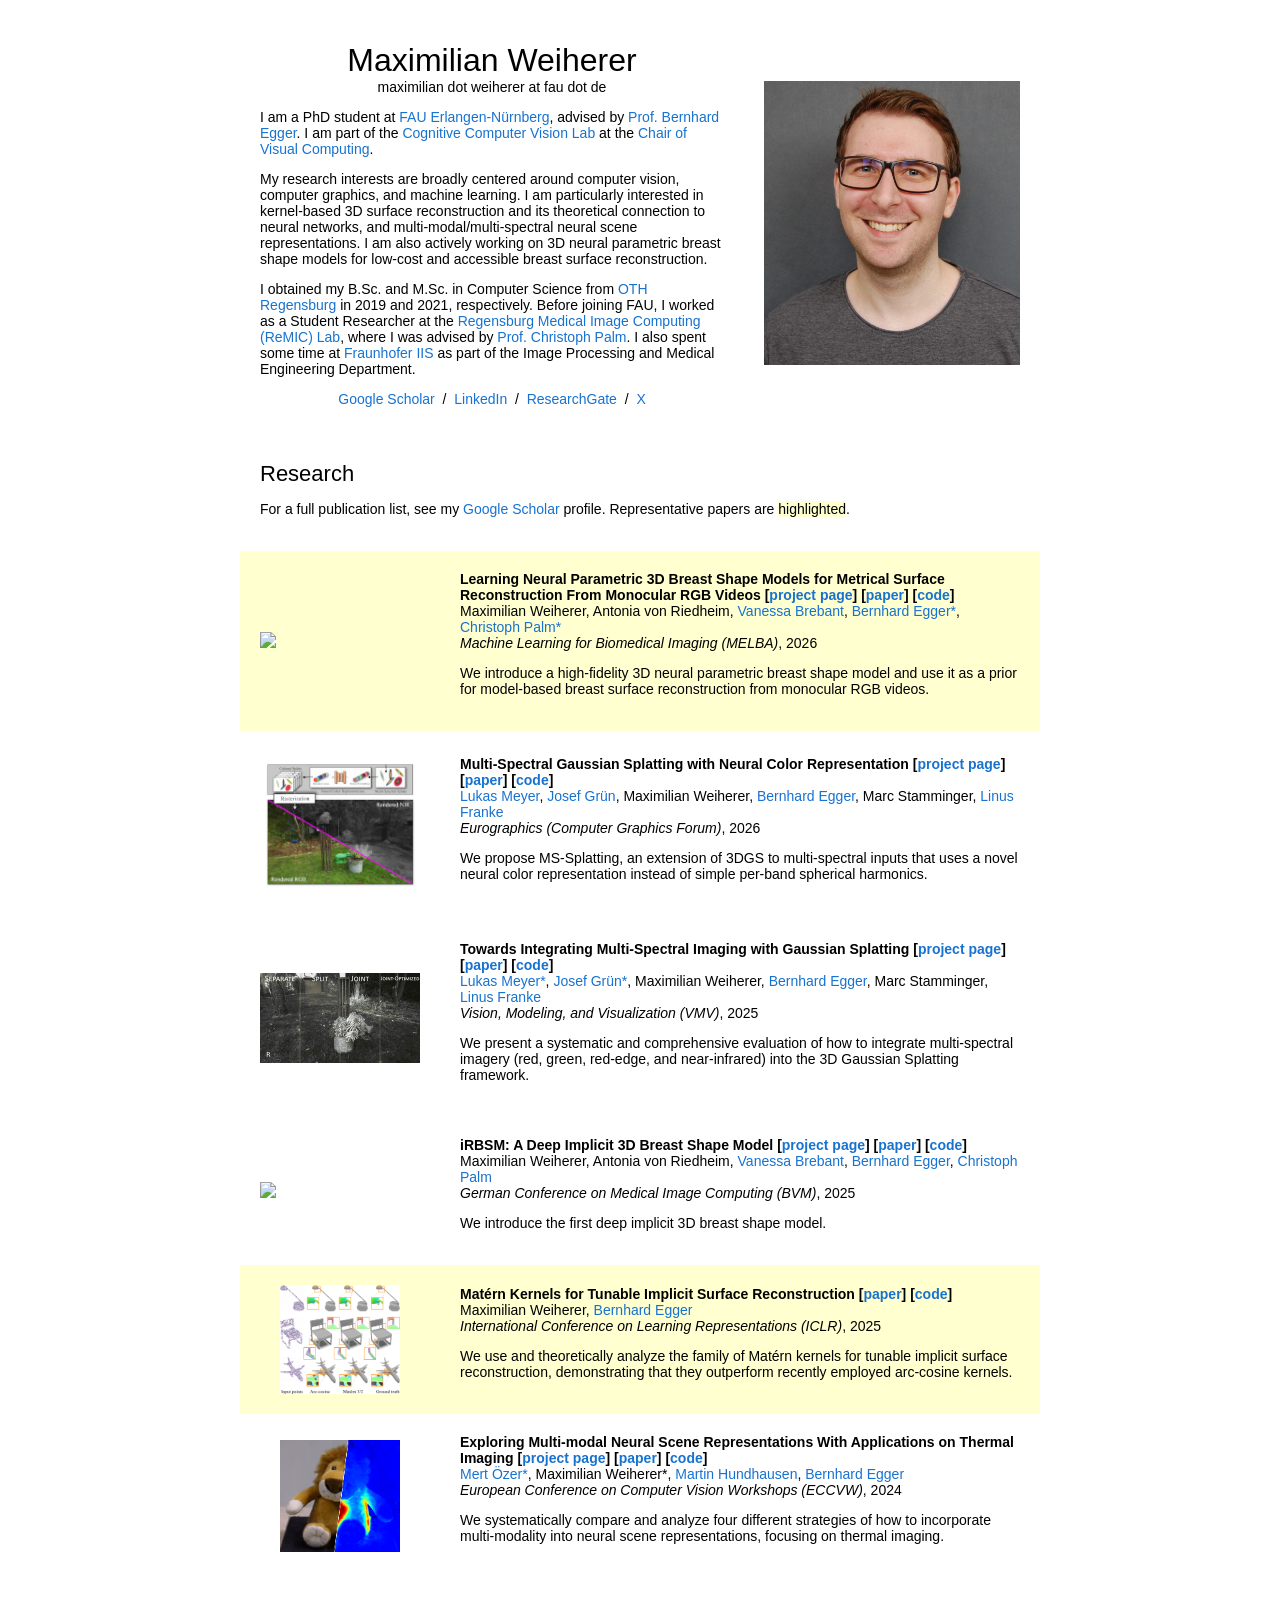
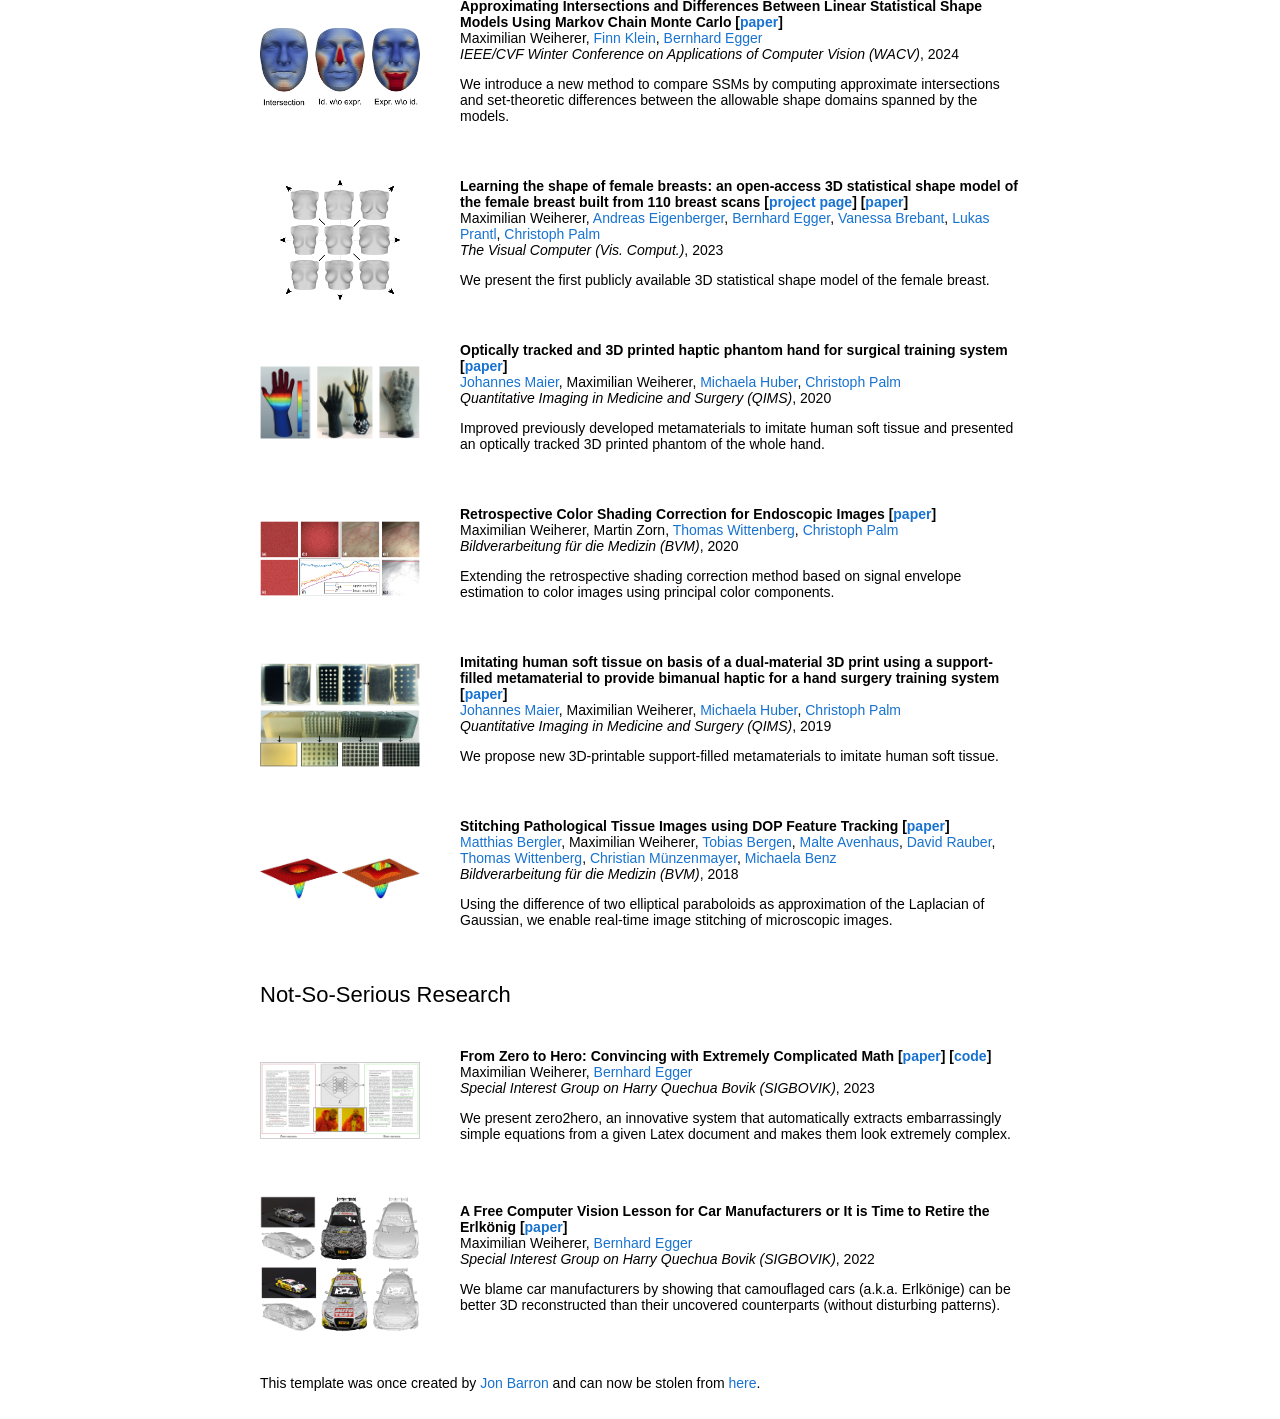
==== commit f04278a3: "Add files via upload" ====
--- a/index.html
+++ b/index.html
@@ -1,347 +1,369 @@
-<!DOCTYPE html>
-<html>
-<head>
-  <meta charset="utf-8">
-  <meta name="description"
-        content="Deformable Neural Radiance Fields creates free-viewpoint portraits (nerfies) from casually captured videos.">
-  <meta name="keywords" content="Nerfies, D-NeRF, NeRF">
-  <meta name="viewport" content="width=device-width, initial-scale=1">
-  <title>VKSR: Scalable Kernel Surface Reconstruction Using Vecchia's Approximation</title>
+<!DOCTYPE HTML>
+<html lang="en">
+	<head>
+		<meta http-equiv="Content-Type" content="text/html; charset=UTF-8">
+		<title>Maximilian Weiherer</title>
+		<meta name="author" content="Maximilian Weiherer">
+		<meta name="viewport" content="width=device-width, initial-scale=1">
+		<link rel="stylesheet" type="text/css" href="stylesheet.css">
+	</head>
+	
+	<!-- Google tag (gtag.js) -->
+	<script async src="https://www.googletagmanager.com/gtag/js?id=G-CK4TN9YS1V"></script>
+	<script>
+	  window.dataLayer = window.dataLayer || [];
+	  function gtag(){dataLayer.push(arguments);}
+	  gtag('js', new Date());
 
-  <link href="https://fonts.googleapis.com/css?family=Google+Sans|Noto+Sans|Castoro"
-        rel="stylesheet">
+	  gtag('config', 'G-CK4TN9YS1V');
+	</script>
+	
+	<body>
+		<table style="width:100%;max-width:800px;border:0px;border-spacing:0px;border-collapse:separate;margin-right:auto;margin-left:auto;">
+		<tbody>
+			<tr style="padding:0px">
+				<td style="padding:0px">
+				
+					<table style="width:100%;border:0px;border-spacing:0px;border-collapse:separate;margin-right:auto;margin-left:auto;">
+					<tbody>
+						<tr style="padding:0px">
+							<td style="padding:2.5%;width:63%;vertical-align:middle">
+								<p style="text-align:center">
+									<name>Maximilian Weiherer</name>
+									<br>
+									maximilian dot weiherer at fau dot de
+								</p>
+								<p>
+									I am a PhD student at <a href="https://www.fau.eu/">FAU Erlangen-Nürnberg</a>, advised by <a href="https://eggerbernhard.ch/">Prof. Bernhard Egger</a>. 
+									I am part of the <a href="https://twitter.com/cogcovi">Cognitive Computer Vision Lab</a> at the <a href="https://www.lgdv.tf.fau.de/">Chair of Visual Computing</a>.
+								</p>
+								<p>
+									My research interests are broadly centered around computer vision, computer graphics, and machine learning.
+									I am particularly interested in kernel-based 3D surface reconstruction and its theoretical connection to neural networks, and multi-modal/multi-spectral neural scene representations.
+									I am also actively working on 3D neural parametric breast shape models for low-cost and accessible breast surface reconstruction.
+								</p>
+								<p>
+									I obtained my B.Sc. and M.Sc. in Computer Science from <a href="https://www.oth-regensburg.de/en/">OTH Regensburg</a> in 2019 and 2021, respectively. 
+									Before joining FAU, I worked as a Student Researcher at the <a href="https://re-mic.de/en/">Regensburg Medical Image Computing (ReMIC) Lab</a>, where I was advised by <a href="https://re-mic.de/en/head/">Prof. Christoph Palm</a>. 
+									I also spent some time at <a href="https://www.iis.fraunhofer.de/en.html">Fraunhofer IIS</a> as part of the Image Processing and Medical Engineering Department.
+								</p>
+								<p style="text-align:center">
+									<a href="https://scholar.google.com/citations?user=TR6QYOoAAAAJ&hl=en">Google Scholar</a>
+									&nbsp/&nbsp
+									<a href="https://www.linkedin.com/in/maximilian-weiherer-b00222153/">LinkedIn</a> 
+									&nbsp/&nbsp
+									<a href="https://www.researchgate.net/profile/Maximilian-Weiherer">ResearchGate</a> 
+									&nbsp/&nbsp
+									<a href="https://twitter.com/maxweiherer">X</a>
+								</p>
+							</td>
+							<td style="padding:2.5%;width:40%;max-width:40%">
+								<a href="images/maximilian_weiherer.png">
+									<img style="width:100%;max-width:100%" alt="profile photo" src="images/maximilian_weiherer.png" class="hoverZoomLink">
+								</a>
+							</td>
+						</tr>
+					</tbody>
+					</table>
+					<table style="width:100%;border:0px;border-spacing:0px;border-collapse:separate;margin-right:auto;margin-left:auto;">
+					<tbody>
+						<tr>
+							<td style="padding:20px;width:100%;vertical-align:middle">
+								<heading>Research</heading>
+								<p>
+								For a full publication list, see my <a href="https://scholar.google.com/citations?user=TR6QYOoAAAAJ&hl=en">Google Scholar</a> profile. Representative papers are <span class="highlight">highlighted</span>.
+								</p>
+							</td>
+						</tr>
+					</tbody>
+					</table>
+					<table style="width:100%;border:0px;border-spacing:0px;border-collapse:separate;margin-right:auto;margin-left:auto;">
+					<tbody>
+						<tr bgcolor="#ffffd0">
+							<td style="padding:20px;width:25%;vertical-align:middle">
+								<img width="160" src="images/lirbsm.png">
+							</td>
+							<td style="padding:20px;width:75%;vertical-align:middle">
+								<strong>
+									Learning Neural Parametric 3D Breast Shape Models for Metrical Surface Reconstruction From Monocular RGB Videos [<a href="https://rbsm.re-mic.de/local-implicit/">project page</a>] [<a href="https://arxiv.org/abs/2510.13540">paper</a>] [<a href="https://github.com/mweiherer/local-irbsm">code</a>]
+								</strong>
+								<br>
+								Maximilian Weiherer,
+								Antonia von Riedheim,
+								<a href="https://www.linkedin.com/in/vanessa-brebant-0a391843/">Vanessa Brebant</a>,
+								<a href="https://eggerbernhard.ch/">Bernhard Egger*</a>,
+								<a href="https://re-mic.de/en/head/">Christoph Palm*</a>
+								<br>
+								<em>Machine Learning for Biomedical Imaging (MELBA)</em>, 2026
+								<p>We introduce a high-fidelity 3D neural parametric breast shape model and use it as a prior for model-based breast surface reconstruction from monocular RGB videos.</p>
+							</td>
+						</tr>
 
-  <link rel="stylesheet" href="./static/css/bulma.min.css">
-  <link rel="stylesheet" href="./static/css/bulma-carousel.min.css">
-  <link rel="stylesheet" href="./static/css/bulma-slider.min.css">
-  <link rel="stylesheet" href="https://cdnjs.cloudflare.com/ajax/libs/font-awesome/5.15.4/css/all.min.css">
-  <link rel="stylesheet"
-        href="https://cdn.jsdelivr.net/gh/jpswalsh/academicons@1/css/academicons.min.css">
-  <link rel="stylesheet" href="./static/css/index.css">
-  <link rel="icon" href="./static/images/favicon.svg">
-
-  <script src="https://ajax.googleapis.com/ajax/libs/jquery/3.5.1/jquery.min.js"></script>
-  <script src="./static/js/bulma-carousel.min.js"></script>
-  <script src="./static/js/bulma-slider.min.js"></script>
-  <script src="https://unpkg.com/three@0.137.0/build/three.min.js"></script>
-  <script src="https://unpkg.com/three@0.137.0/examples/js/controls/OrbitControls.js"></script>
-  <script src="https://unpkg.com/three@0.137.0/examples/js/loaders/PLYLoader.js"></script>
-  <script src="./static/js/index.js"></script>
-  <!-- Custom CSS -->
-  <style>
-    .container.is-max-desktop {
-      max-width: 1050px !important;
-    }
-
-    .method-video {
-      width: 100%;
-      aspect-ratio: 16 / 9;
-      height: auto;
-      border: 0;
-      margin-top: 1.5rem;
-    }
-  </style>
-</head>
-<body>
-
-<section class="hero">
-  <div class="hero-body">
-    <div class="container is-max-desktop">
-      <div class="columns is-centered">
-        <div class="column has-text-centered">
-          <h1 class="title is-1 publication-title">VKSR: Scalable Kernel Surface Reconstruction Using Vecchia's Approximation</h1>
-          <div class="is-size-5 publication-authors">
-            <span class="author-block">
-              <a href="https://mweiherer.github.io">Maximilian Weiherer</a>,</span>
-            <span class="author-block">
-              <a href="https://pelzlab.science/people/phd/06_williams.html">Chukwudi Williams Umah</a>,</span>
-            <span class="author-block">
-              <a href="https://eggerbernhard.ch">Bernhard Egger</a>
-            </span>
-          </div>
-
-          <div class="is-size-5 publication-authors">
-            <span class="author-block">Friedrich-Alexander-Universität Erlangen-Nürnberg</span>
-          </div>
- 
-          <div class="is-size-5 publication-venue" style="margin: 0 auto;text-align: center;">
-            <span>ECCV 2026</span>
-          </div>
-
-          <div class="column has-text-centered">
-            <div class="publication-links">
-              <!-- PDF Link. -->
-              <span class="link-block">
-                <a href="#"
-                   class="external-link button is-normal is-rounded is-dark">
-                  <span class="icon">
-                      <i class="fas fa-file-pdf"></i>
-                  </span>
-                  <span>Paper</span>
-                </a>
-              </span>
-              <span class="link-block">
-                <a href="#"
-                   class="external-link button is-normal is-rounded is-dark">
-                  <span class="icon">
-                      <i class="ai ai-arxiv"></i>
-                  </span>
-                  <span>arXiv</span>
-                </a>
-              </span>
-              <!-- Code Link. -->
-              <span class="link-block">
-                <a href="#"
-                   class="external-link button is-normal is-rounded is-dark">
-                  <span class="icon">
-                      <i class="fab fa-github"></i>
-                  </span>
-                  <span>Code</span>
-                  </a>
-              </span>
-            </div>
-
-          </div>
-        </div>
-      </div>
-    </div>
-  </div>
-</section>
-
-
-
-
-<section class="hero teaser">
-  <div class="container is-max-desktop">
-    <div class="hero-body">
-
-
-        <p class="has-text-centered dataset-viewer-description" style="margin-top: 10px;">
-          <strong style="font-size: 1.07rem;">VKSR scales kernel surface reconstruction to point clouds with millions of points without requiring (out-of-core) subdivision schemes and while maintaining strong performance on sparse inputs, unlike widely used Screened Poisson Surface Reconstruction (SPSR). </strong>
-       
-          </p>
-        <figure
-          class="image-compare"
-          data-compare="siren-room"
-          data-right-ns-src="./static/siren_room_renderings/trimmed/baselines_ns.png"
-          data-right-spsr-src="./static/siren_room_renderings/trimmed/baselines_spsr.png"
-        >
-          <img
-            src="./static/siren_room_renderings/trimmed/baselines_ns.png"
-            alt="Siren Room rendering by NS"
-            class="image-compare-base"
-            loading="lazy"
-          >
-          <div class="image-compare-overlay">
-            <img
-              src="./static/siren_room_renderings/trimmed/_ours.png"
-              alt="Siren Room rendering by VKSR"
-              class="image-compare-top"
-              loading="lazy"
-            >
-          </div>
-          <div class="image-compare-divider" aria-hidden="true"></div>
-          <div class="image-compare-badges" aria-hidden="true">
-            <span class="image-compare-badge is-left" data-compare-left-badge></span>
-            <span class="image-compare-badge is-right" data-compare-right-badge></span>
-          </div>
-          <input
-            type="range"
-            min="0"
-            max="100"
-            value="50"
-            class="image-compare-slider"
-            aria-label="Compare NS and VKSR renderings"
-          >
-        </figure>
-        <div class="image-compare-controls">
-          <div class="dataset-viewer-method-selector image-compare-baseline-selector" role="group" aria-label="Right-side comparison baseline">
-            <label class="dataset-viewer-method-option image-compare-toggle-label">
-              <input
-                type="checkbox"
-                data-compare-baseline-for="siren-room"
-                value="spsr"
-              >
-              <span>SPSR</span>
-            </label>
-            <label class="dataset-viewer-method-option image-compare-toggle-label">
-              <input
-                type="checkbox"
-                data-compare-baseline-for="siren-room"
-                value="ns"
-                checked
-              >
-              <span>Neural Splines</span>
-            </label>
-          </div>
-        </div>
-
-      <h2 class="subtitle has-text-centered">
-        VKSR reconstructs 10M+ points better and over 90&times; faster than an existing kernel method, Neural Splines.
-      </h2>
-    </div>
-  </div>
-</section>
-
-
-
-<section class="hero is-light is-small">
-  <div class="hero-body">
-    <div class="container is-max-desktop">
-      <!-- Abstract. -->
-      <div class="columns is-centered has-text-centered">
-        <div class="column is-four-fifths">
-          <h2 class="title is-3">Abstract</h2>
-          <div class="content has-text-justified">
-            <p>We propose Vecchia Kernel Surface Reconstruction (VKSR), an accurate implicit surface reconstruction method that efficiently scales recent kernel-based techniques to large point clouds with millions of points.</p>
-            <p>While existing (global) kernel methods work well in a sparse setting, due to low-rank approximations, performance degrades quickly when presented with dense point clouds sampled from surfaces with high geometric complexity or large-scale inputs with millions of points.
-            To overcome this limitation and inspired by the Gaussian Process literature, VKSR uses Vecchia's approximation instead of low-rank approximations, which <em>naturally</em> shifts computation from a global to a local level and allows reconstructing 14M+ points in minutes.</p>
-            <p>VKSR achieves state-of-the-art results on several challenging datasets while retaining kernel methods' favorable properties when reconstructing sparse inputs.</p>
-          </div>
-        </div>
-      </div>
-      <!--/ Abstract. -->
-    </div>
-  </div>
-</section>
-
-
-<section class="section">
-  <div class="container is-max-desktop">
-
-    <!-- Method. -->
-    <div class="columns is-centered has-text-centered">
-      <div class="column is-four-fifths">
-        <h2 class="title is-3">Method</h2>
-        <p>The <strong>key idea of VKSR</strong> is simple: We view kernel surface reconstruction from the Gaussian Process (GP) perspective and <strong>replace previously employed low-rank approximations with Vecchia's approximation</strong>, routed in the GP literature.</p>
-      
-        <iframe class="method-video"
-          src="https://www.youtube.com/embed/ZorgsAKPjac?start=113"
-          title="VKSR method video"
-          allowfullscreen>
-        </iframe>
-      </div>
-    </div>
-    <!--/ Method. -->
-
-
-
-    <!-- Reconstruction on ShapeNet. -->
-    <div class="columns is-centered">
-      <div class="column is-full-width">
-        <h2 class="title is-3">Reconstruction on ShapeNet</h2>
-        <p>Meshes are extracted at a voxel resolution of <strong>128³</strong> (to ease visualization, we display meshes decimated by a factor of two, with negligible loss of geometric detail). See paper for details.</p>
-        <p class="has-text-centered dataset-viewer-description" style="margin-top: 15px;">
-          Drag to rotate, right-drag to translate, scroll to zoom, and press <strong>R</strong> to reset all views.
-        </p>
-        <div class="tabs is-centered is-boxed" id="shapenet-viewer-tabs">
-          <ul>
-            <li class="is-active" data-shapenet-tab="dense"><a>Dense (100K input points)</a></li>
-            <li data-shapenet-tab="sparse"><a>Sparse (1K input points)</a></li>
-          </ul>
-        </div>
-        <div class="shapenet-viewer-tab-panels">
-          <div id="shapenet-tab-panel-dense" class="shapenet-viewer-tab-panel">
-            <div id="shapenet-dense-viewer-grid" class="dataset-viewer-grid shapenet-dense-viewer-grid"></div>
-            <div id="shapenet-dense-viewer-model-buttons" class="buttons is-centered dataset-viewer-model-buttons shapenet-dense-viewer-model-buttons"></div>
-            <div id="shapenet-dense-viewer-method-selector" class="dataset-viewer-method-selector shapenet-dense-viewer-method-selector"></div>
-          </div>
-          <div id="shapenet-tab-panel-sparse" class="shapenet-viewer-tab-panel is-hidden">
-            <div id="shapenet-sparse-viewer-grid" class="dataset-viewer-grid shapenet-sparse-viewer-grid"></div>
-            <div id="shapenet-sparse-viewer-model-buttons" class="buttons is-centered dataset-viewer-model-buttons shapenet-sparse-viewer-model-buttons"></div>
-            <div id="shapenet-sparse-viewer-method-selector" class="dataset-viewer-method-selector shapenet-sparse-viewer-method-selector"></div>
-          </div>
-        </div>
-        
-      </div>
-    </div>
-    <!--/ Reconstruction on ShapeNet. -->
-
-    <!-- Reconstruction on the Surface Reconstruction Benchmark. -->
-    <div class="columns is-centered">
-      <div class="column is-full-width">
-        <h2 class="title is-3">Reconstruction on the Surface Reconstruction Benchmark</h2>
-        <p>Meshes are extracted at a voxel resolution of <strong>256³</strong> (to ease visualization, we display meshes decimated by a factor of ten, with negligible loss of geometric detail). See paper for details.</p>
-        <p class="has-text-centered dataset-viewer-description" style="margin-top: 15px;">
-          Drag to rotate, right-drag to translate, scroll to zoom, and press <strong>R</strong> to reset all views.
-        </p>
-        <div id="srb-dense-viewer-grid" class="dataset-viewer-grid srb-dense-viewer-grid"></div>
-        <div id="srb-dense-viewer-model-buttons" class="buttons is-centered dataset-viewer-model-buttons srb-dense-viewer-model-buttons"></div>
-        <div id="srb-dense-viewer-method-selector" class="dataset-viewer-method-selector srb-dense-viewer-method-selector"></div>
-      </div>
-    </div>
-    <!--/ Reconstruction on the Surface Reconstruction Benchmark. -->
-
-    <!-- Reconstruction on the Stanford 3D Scanning Repository. -->
-    <div class="columns is-centered">
-      <div class="column is-full-width">
-        <h2 class="title is-3">Reconstruction on the Stanford 3D Scanning Repository</h2>
-        <p>Meshes are extracted at a voxel resolution of <strong>1024³</strong> (to ease visualization, we display meshes decimated by a factor of ten, with negligible loss of geometric detail). See paper for details.</p>
-        <p class="has-text-centered dataset-viewer-description" style="margin-top: 15px;">
-          Drag to rotate, right-drag to translate, scroll to zoom, and press <strong>R</strong> to reset all views.
-        </p>
-        <div id="stanford-viewer-grid" class="dataset-viewer-grid stanford-viewer-grid"></div>
-        <div id="stanford-viewer-model-buttons" class="buttons is-centered dataset-viewer-model-buttons stanford-viewer-model-buttons"></div>
-        <div id="stanford-viewer-method-selector" class="dataset-viewer-method-selector stanford-viewer-method-selector"></div>
-
-      </div>
-    </div>
-    <!--/ Reconstruction on the Stanford 3D Scanning Repository. -->
-
-    <!-- Reconstruction on ScanNet. -->
-    <div class="columns is-centered">
-      <div class="column is-full-width">
-        <h2 class="title is-3">Reconstruction on ScanNet</h2>
-        <p>Meshes are extracted at a voxel resolution of <strong>512³</strong> (to ease visualization, we display meshes decimated by a factor of ten, with negligible loss of geometric detail). See paper for details.</p>
-        <p class="has-text-centered dataset-viewer-description" style="margin-top: 15px;">
-          Drag to rotate, right-drag to translate, scroll to zoom, and press <strong>R</strong> to reset all views.
-        </p>
-        <div id="scannet-viewer-grid" class="dataset-viewer-grid scannet-viewer-grid"></div>
-        <div id="scannet-viewer-model-buttons" class="buttons is-centered dataset-viewer-model-buttons scannet-viewer-model-buttons"></div>
-        <div id="scannet-viewer-method-selector" class="dataset-viewer-method-selector scannet-viewer-method-selector"></div>
-
-      </div>
-    </div>
-    <!--/ Reconstruction on ScanNet. -->
-  </div>
-</section>
-
-
-<section class="section" id="BibTeX">
-  <div class="container is-max-desktop content">
-    <h2 class="title">BibTeX</h2>
-    <pre><code>@inproceedings{weiherer2026vksr,
-  author    = {Weiherer, Maximilian and Umah, Chukwudi Williams and Egger, Bernhard},
-  title     = {VKSR: Scalable Kernel Surface Reconstruction Using Vecchia's Approximation},
-  booktitle = {ECCV},
-  year      = {2026},
-}</code></pre>
-  </div>
-</section>
-
-
-<footer class="footer">
-  <div class="container">
-    <div class="content has-text-centered">
-      <a class="icon-link"
-         href="#">
-        <i class="fas fa-file-pdf"></i>
-      </a>
-      <a class="icon-link" href="#" class="external-link" disabled>
-        <i class="fab fa-github"></i>
-      </a>
-    </div>
-    <div class="columns is-centered">
-      <div class="column is-8">
-        <div class="content">
-          <p class="has-text-centered">
-            This website template has been borrowed from <a href="https://keunhong.com">Keunhong Park</a>'s <a href="https://nerfies.github.io">Nerfies</a> website. 
-          </p>
-        </div>
-      </div>
-    </div>
-  </div>
-</footer>
-
-</body>
+						<tr>
+							<td style="padding:20px;width:25%;vertical-align:middle">
+								<img style="display:block;margin:0 auto" width="150" src="images/ms_splatting.png">
+							</td>
+							<td style="padding:20px;width:75%;vertical-align:middle">
+								<strong>
+									Multi-Spectral Gaussian Splatting with Neural Color Representation [<a href="https://meyerls.github.io/ms_splatting/">project page</a>] [<a href="https://arxiv.org/abs/2506.03407">paper</a>] [<a href="https://github.com/j-gruen/MS-Splatting">code</a>]
+								</strong>
+								<br>
+								<a href="https://meyerls.github.io">Lukas Meyer</a>,
+								<a href="https://j-gruen.github.io">Josef Grün</a>,
+								Maximilian Weiherer,
+								<a href="https://eggerbernhard.ch/">Bernhard Egger</a>,
+								Marc Stamminger,
+								<a href="https://lfranke.github.io">Linus Franke</a>
+								<br>
+								<em>Eurographics (Computer Graphics Forum)</em>, 2026
+								<p>We propose MS-Splatting, an extension of 3DGS to multi-spectral inputs that uses a novel neural color representation instead of simple per-band spherical harmonics. </p>
+							</td>
+						</tr>
+						<tr>
+							<td style="padding:20px;width:25%;vertical-align:middle">
+								<img width="160" src="images/towards_ms_splatting.gif">
+							</td>
+							<td style="padding:20px;width:75%;vertical-align:middle">
+								<strong>
+									Towards Integrating Multi-Spectral Imaging with Gaussian Splatting [<a href="https://meyerls.github.io/towards_multi_spec_splat/">project page</a>] [<a href="https://arxiv.org/abs/2509.00989">paper</a>] [<a href="https://github.com/j-gruen/MS-Splatting">code</a>]
+								</strong>
+								<br>
+								<a href="https://meyerls.github.io">Lukas Meyer*</a>,
+								<a href="https://j-gruen.github.io">Josef Grün*</a>,
+								Maximilian Weiherer,
+								<a href="https://eggerbernhard.ch/">Bernhard Egger</a>,
+								Marc Stamminger,
+								<a href="https://lfranke.github.io">Linus Franke</a>
+								<br>
+								<em>Vision, Modeling, and Visualization (VMV)</em>, 2025
+								<p>We present a systematic and comprehensive evaluation of how to integrate multi-spectral imagery (red, green, red-edge, and near-infrared) into the 3D Gaussian Splatting framework.</p>
+							</td>
+						</tr>
+						<tr>
+							<td style="padding:20px;width:25%;vertical-align:middle">
+								<img width="160" src="images/irbsm.png">
+							</td>
+							<td style="padding:20px;width:75%;vertical-align:middle">
+								<strong>
+									iRBSM: A Deep Implicit 3D Breast Shape Model [<a href="https://rbsm.re-mic.de/implicit/">project page</a>] [<a href="https://arxiv.org/abs/2412.13244">paper</a>] [<a href="https://github.com/mweiherer/irbsm">code</a>]
+								</strong>
+								<br>
+								Maximilian Weiherer,
+								Antonia von Riedheim,
+								<a href="https://www.linkedin.com/in/vanessa-brebant-0a391843/">Vanessa Brebant</a>,
+								<a href="https://eggerbernhard.ch/">Bernhard Egger</a>,
+								<a href="https://re-mic.de/en/head/">Christoph Palm</a>
+								<br>
+								<em>German Conference on Medical Image Computing (BVM)</em>, 2025
+								<p>We introduce the first deep implicit 3D breast shape model. </p>
+							</td>
+						</tr>
+						<tr bgcolor="#ffffd0">
+							<td style="padding:20px;width:25%;vertical-align:middle">
+								<img style="display:block;margin:0 auto" width="120" src="images/matern.png">
+							</td>
+							<td style="padding:20px;width:75%;vertical-align:middle">
+								<strong>
+									Matérn Kernels for Tunable Implicit Surface Reconstruction [<a href="https://arxiv.org/abs/2409.15466">paper</a>] [<a href="https://github.com/mweiherer/matern-surface-reconstruction">code</a>]
+								</strong>
+								<br>
+								Maximilian Weiherer,
+								<a href="https://eggerbernhard.ch/">Bernhard Egger</a>
+								<br>
+								<em>International Conference on Learning Representations (ICLR)</em>, 2025
+								<p>We use and theoretically analyze the family of Matérn kernels for tunable implicit surface reconstruction, demonstrating that they outperform recently employed arc-cosine kernels.</p>
+							</td>
+						</tr>
+						<tr>
+							<td style="padding:20px;width:25%;vertical-align:middle">
+								<img style="display:block;margin:0 auto" width="120" src="images/thermal_nerf.png">
+							</td>
+							<td style="padding:20px;width:75%;vertical-align:middle">
+								<strong>
+									Exploring Multi-modal Neural Scene Representations With Applications on Thermal Imaging [<a href="https://mert-o.github.io/ThermalNeRF/">project page</a>] [<a href="https://arxiv.org/abs/2403.11865">paper</a>] [<a href="https://github.com/mert-o/thermalnerfs">code</a>]
+								</strong>
+								<br>
+								<a href="https://github.com/mert-o/">Mert Özer*</a>,
+								Maximilian Weiherer*,
+								<a href="https://www.linkedin.com/in/martin-hundhausen-0bb4a214a/">Martin Hundhausen</a>,
+								<a href="https://eggerbernhard.ch/">Bernhard Egger</a>
+								<br>
+								<em>European Conference on Computer Vision Workshops (ECCVW)</em>, 2024
+								<p>We systematically compare and analyze four different strategies of how to incorporate multi-modality into neural scene representations, focusing on thermal imaging. </p>
+							</td>
+						</tr>
+						<tr>
+							<td style="padding:20px;width:25%;vertical-align:middle">
+								<img width="160" src="images/ssm_intersections.png">
+							</td>
+							<td style="padding:20px;width:75%;vertical-align:middle">
+								<strong>
+									Approximating Intersections and Differences Between Linear Statistical Shape Models Using Markov Chain Monte Carlo [<a href="https://arxiv.org/abs/2211.16314">paper</a>]
+								</strong>
+								<br>
+								Maximilian Weiherer,
+								<a href="https://www.linkedin.com/in/finn-klein-bba723202/">Finn Klein</a>,
+								<a href="https://eggerbernhard.ch/">Bernhard Egger</a>
+								<br>
+								<em>IEEE/CVF Winter Conference on Applications of Computer Vision (WACV)</em>, 2024
+								<p>We introduce a new method to compare SSMs by computing approximate intersections and set-theoretic differences between the allowable shape domains spanned by the models.</p>
+							</td>
+						</tr>
+						<tr>
+							<td style="padding:20px;width:25%;vertical-align:middle;text-align:center">
+								<img style="display:block;margin:0 auto" width="120" src="images/rbsm.png">
+							</td>
+							<td style="padding:20px;width:75%;vertical-align:middle">
+								<strong>
+									Learning the shape of female breasts: an open-access 3D statistical shape model of the female breast built from 110 breast scans [<a href="https://rbsm.re-mic.de/explicit/">project page</a>] [<a href="https://arxiv.org/abs/2107.13463">paper</a>]
+								</strong>
+								<br>
+								Maximilian Weiherer,
+								<a href="https://www.linkedin.com/in/andreas-eigenberger-090318142/">Andreas Eigenberger</a>,
+								<a href="https://eggerbernhard.ch/">Bernhard Egger</a>,
+								<a href="https://www.linkedin.com/in/vanessa-brebant-0a391843/">Vanessa Brebant</a>,
+								<a href="http://lukasprantl.de/">Lukas Prantl</a>,
+								<a href="https://re-mic.de/en/head/">Christoph Palm</a>
+								<br>
+								<em>The Visual Computer (Vis. Comput.)</em>, 2023
+								<p>We present the first publicly available 3D statistical shape model of the female breast.</p>
+							</td>
+						</tr>
+						<tr>
+							<td style="padding:20px;width:25%;vertical-align:middle">
+								<img width="160" src="images/haptivist_2.png">
+							</td>
+							<td style="padding:20px;width:75%;vertical-align:middle">
+								<strong>
+									Optically tracked and 3D printed haptic phantom hand for surgical training system [<a href="https://www.ncbi.nlm.nih.gov/pmc/articles/PMC7063285/pdf/qims-10-02-340.pdf">paper</a>]
+								</strong>
+								<br>
+								<a href="https://www.linkedin.com/in/johannes-maier/">Johannes Maier</a>,
+								Maximilian Weiherer,
+								<a href="https://www.researchgate.net/profile/Michaela-Huber-4">Michaela Huber</a>,
+								<a href="https://re-mic.de/en/head/">Christoph Palm</a>
+								<br>
+								<em>Quantitative Imaging in Medicine and Surgery (QIMS)</em>, 2020
+								<p>Improved previously developed metamaterials to imitate human soft tissue and presented an optically tracked 3D printed phantom of the whole hand.</p>
+							</td>
+						</tr>
+						<tr>
+							<td style="padding:20px;width:25%;vertical-align:middle">
+								<img width="160" src="images/shading.png">
+							</td>
+							<td style="padding:20px;width:75%;vertical-align:middle">
+								<strong>
+									Retrospective Color Shading Correction for Endoscopic Images [<a href="https://link.springer.com/content/pdf/10.1007%2F978-3-658-29267-6_3.pdf">paper</a>]
+								</strong>
+								<br>
+								Maximilian Weiherer,
+								Martin Zorn,
+								<a href="https://www.linkedin.com/in/thomas-wittenberg-1779952/">Thomas Wittenberg</a>,
+								<a href="https://re-mic.de/en/head/">Christoph Palm</a>
+								<br>
+								<em>Bildverarbeitung für die Medizin (BVM)</em>, 2020
+								<p>Extending the retrospective shading correction method based on signal envelope estimation to color images using principal color components.</p>
+							</td>
+						</tr>
+						<tr>
+							<td style="padding:20px;width:25%;vertical-align:middle">
+								<img width="160" src="images/haptivist_1.png">
+							</td>
+							<td style="padding:20px;width:75%;vertical-align:middle">
+								<strong>
+									Imitating human soft tissue on basis of a dual-material 3D print using a support-filled metamaterial to provide bimanual haptic for a hand surgery training system [<a href="https://www.ncbi.nlm.nih.gov/pmc/articles/PMC6351818/pdf/qims-09-01-30.pdf">paper</a>]
+								<br>
+								</strong>
+								<a href="https://www.linkedin.com/in/johannes-maier/">Johannes Maier</a>,
+								Maximilian Weiherer,
+								<a href="https://www.researchgate.net/profile/Michaela-Huber-4">Michaela Huber</a>,
+								<a href="https://re-mic.de/en/head/">Christoph Palm</a>
+								<br>
+								<em>Quantitative Imaging in Medicine and Surgery (QIMS)</em>, 2019
+								<p>We propose new 3D-printable support-filled metamaterials to imitate human soft tissue.</p>
+							</td>
+						</tr>
+						<tr>
+							<td style="padding:20px;width:25%;vertical-align:middle">
+								<img width="160" src="images/dop.png">
+							</td>
+							<td style="padding:20px;width:75%;vertical-align:middle">
+								<strong>
+									Stitching Pathological Tissue Images using DOP Feature Tracking [<a href="https://link.springer.com/content/pdf/10.1007/978-3-662-56537-7_84.pdf">paper</a>]
+								</strong>
+								<br>
+								<a href="https://www.linkedin.com/in/matthias-bergler-906aa2152/">Matthias Bergler</a>,
+								Maximilian Weiherer,
+								<a href="https://www.researchgate.net/profile/Tobias-Bergen">Tobias Bergen</a>,
+								<a href="https://www.linkedin.com/in/malte-avenhaus-2024b4143/">Malte Avenhaus</a>,
+								<a href="https://www.researchgate.net/profile/David-Rauber">David Rauber</a>,
+								<a href="https://www.linkedin.com/in/thomas-wittenberg-1779952/">Thomas Wittenberg</a>,
+								<a href="https://www.linkedin.com/in/christian-m%C3%BCnzenmayer-b903a888/">Christian Münzenmayer</a>,
+								<a href="https://www.researchgate.net/profile/Michaela-Benz">Michaela Benz</a>
+								<br>
+								<em>Bildverarbeitung für die Medizin (BVM)</em>, 2018
+								<p>Using the difference of two elliptical paraboloids as approximation of the Laplacian of Gaussian, we enable real-time image stitching of microscopic images.</p>
+							</td>
+						</tr>
+					</tbody>
+					</table>
+					<table style="width:100%;border:0px;border-spacing:0px;border-collapse:separate;margin-right:auto;margin-left:auto;">
+					<tbody>
+						<tr>
+							<td style="padding:20px;width:100%;vertical-align:middle">
+								<heading>Not-So-Serious Research</heading>
+							</td>
+						</tr>
+					</tbody>
+					</table>
+					<table style="width:100%;border:0px;border-spacing:0px;border-collapse:separate;margin-right:auto;margin-left:auto;">
+					<tbody>
+						<tr>
+							<td style="padding:20px;width:25%;vertical-align:middle">
+								<img width="160" src="images/sigbovik_zero2hero.png">
+							</td>
+							<td style="padding:20px;width:75%;vertical-align:middle">
+								<strong>
+									From Zero to Hero: Convincing with Extremely Complicated Math [<a href="https://arxiv.org/abs/2304.00399">paper</a>] [<a href="https://github.com/mweiherer/zero2hero">code</a>]
+								</strong>
+								<br>
+								Maximilian Weiherer,
+								<a href="https://eggerbernhard.ch/">Bernhard Egger</a>
+								<br>
+								<em>Special Interest Group on Harry Quechua Bovik (SIGBOVIK)</em>, 2023
+								<p>We present zero2hero, an innovative system that automatically extracts embarrassingly simple equations from a given Latex document and makes them look extremely complex.</p>
+							</td>
+						</tr>
+						<tr>
+							<td style="padding:20px;width:25%;vertical-align:middle">
+								<img width="160" src="images/sigbovik_erlkoenig.png">
+							</td>
+							<td style="padding:20px;width:75%;vertical-align:middle">
+								<strong>
+									A Free Computer Vision Lesson for Car Manufacturers or It is Time to Retire the Erlkönig [<a href="sigbovik_erlkoenig.pdf">paper</a>]
+								</strong>
+								<br>
+								Maximilian Weiherer,
+								<a href="https://eggerbernhard.ch/">Bernhard Egger</a>
+								<br>
+								<em>Special Interest Group on Harry Quechua Bovik (SIGBOVIK)</em>, 2022
+								<p>We blame car manufacturers by showing that camouflaged cars (a.k.a. Erlkönige) can be better 3D reconstructed than their uncovered counterparts (without disturbing patterns).</p>
+							</td>
+						</tr>
+					</tbody>
+					</table>
+					<table style="width:100%;border:0px;border-spacing:0px;border-collapse:separate;margin-right:auto;margin-left:auto;">
+					<tbody>
+						<tr>
+							<td style="padding:20px;width:100%;vertical-align:middle">
+								This template was once created by <a href="https://jonbarron.info/">Jon Barron</a> and can now be stolen from <a href="https://github.com/jonbarron/website">here</a>.
+							</td>
+						</tr>
+					</tbody>
+					</table>
+				</td>
+			</tr>
+		</tbody>
+		</table>
+	</body>
 </html>
--- a/stylesheet.css
+++ b/stylesheet.css
@@ -0,0 +1,131 @@
+/* latin-ext */
+@font-face {
+  font-family: 'Lato';
+  font-style: italic;
+  font-weight: 400;
+  src: local('Lato Italic'), local('Lato-Italic'), url(https://fonts.gstatic.com/s/lato/v15/S6u8w4BMUTPHjxsAUi-qNiXg7eU0.woff2) format('woff2');
+  unicode-range: U+0100-024F, U+0259, U+1E00-1EFF, U+2020, U+20A0-20AB, U+20AD-20CF, U+2113, U+2C60-2C7F, U+A720-A7FF;
+}
+/* latin */
+@font-face {
+  font-family: 'Lato';
+  font-style: italic;
+  font-weight: 400;
+  src: local('Lato Italic'), local('Lato-Italic'), url(https://fonts.gstatic.com/s/lato/v15/S6u8w4BMUTPHjxsAXC-qNiXg7Q.woff2) format('woff2');
+  unicode-range: U+0000-00FF, U+0131, U+0152-0153, U+02BB-02BC, U+02C6, U+02DA, U+02DC, U+2000-206F, U+2074, U+20AC, U+2122, U+2191, U+2193, U+2212, U+2215, U+FEFF, U+FFFD;
+}
+/* latin-ext */
+@font-face {
+  font-family: 'Lato';
+  font-style: italic;
+  font-weight: 700;
+  src: local('Lato Bold Italic'), local('Lato-BoldItalic'), url(https://fonts.gstatic.com/s/lato/v15/S6u_w4BMUTPHjxsI5wq_FQftx9897sxZ.woff2) format('woff2');
+  unicode-range: U+0100-024F, U+0259, U+1E00-1EFF, U+2020, U+20A0-20AB, U+20AD-20CF, U+2113, U+2C60-2C7F, U+A720-A7FF;
+}
+/* latin */
+@font-face {
+  font-family: 'Lato';
+  font-style: italic;
+  font-weight: 700;
+  src: local('Lato Bold Italic'), local('Lato-BoldItalic'), url(https://fonts.gstatic.com/s/lato/v15/S6u_w4BMUTPHjxsI5wq_Gwftx9897g.woff2) format('woff2');
+  unicode-range: U+0000-00FF, U+0131, U+0152-0153, U+02BB-02BC, U+02C6, U+02DA, U+02DC, U+2000-206F, U+2074, U+20AC, U+2122, U+2191, U+2193, U+2212, U+2215, U+FEFF, U+FFFD;
+}
+/* latin-ext */
+@font-face {
+  font-family: 'Lato';
+  font-style: normal;
+  font-weight: 400;
+  src: local('Lato Regular'), local('Lato-Regular'), url(https://fonts.gstatic.com/s/lato/v15/S6uyw4BMUTPHjxAwXiWtFCfQ7A.woff2) format('woff2');
+  unicode-range: U+0100-024F, U+0259, U+1E00-1EFF, U+2020, U+20A0-20AB, U+20AD-20CF, U+2113, U+2C60-2C7F, U+A720-A7FF;
+}
+/* latin */
+@font-face {
+  font-family: 'Lato';
+  font-style: normal;
+  font-weight: 400;
+  src: local('Lato Regular'), local('Lato-Regular'), url(https://fonts.gstatic.com/s/lato/v15/S6uyw4BMUTPHjx4wXiWtFCc.woff2) format('woff2');
+  unicode-range: U+0000-00FF, U+0131, U+0152-0153, U+02BB-02BC, U+02C6, U+02DA, U+02DC, U+2000-206F, U+2074, U+20AC, U+2122, U+2191, U+2193, U+2212, U+2215, U+FEFF, U+FFFD;
+}
+/* latin-ext */
+@font-face {
+  font-family: 'Lato';
+  font-style: normal;
+  font-weight: 700;
+  src: local('Lato Bold'), local('Lato-Bold'), url(https://fonts.gstatic.com/s/lato/v15/S6u9w4BMUTPHh6UVSwaPGQ3q5d0N7w.woff2) format('woff2');
+  unicode-range: U+0100-024F, U+0259, U+1E00-1EFF, U+2020, U+20A0-20AB, U+20AD-20CF, U+2113, U+2C60-2C7F, U+A720-A7FF;
+}
+/* latin */
+@font-face {
+  font-family: 'Lato';
+  font-style: normal;
+  font-weight: 700;
+  src: local('Lato Bold'), local('Lato-Bold'), url(https://fonts.gstatic.com/s/lato/v15/S6u9w4BMUTPHh6UVSwiPGQ3q5d0.woff2) format('woff2');
+  unicode-range: U+0000-00FF, U+0131, U+0152-0153, U+02BB-02BC, U+02C6, U+02DA, U+02DC, U+2000-206F, U+2074, U+20AC, U+2122, U+2191, U+2193, U+2212, U+2215, U+FEFF, U+FFFD;
+}
+
+a {
+  color: #1772d0;
+  text-decoration: none;
+}
+
+a:focus,
+a:hover {
+  color: #f09228;
+  text-decoration: none;
+}
+
+body,
+td,
+th,
+tr,
+p,
+a {
+  font-family: 'Lato', Verdana, Helvetica, sans-serif;
+  font-size: 14px
+}
+
+strong {
+  font-family: 'Lato', Verdana, Helvetica, sans-serif;
+  font-size: 14px;
+}
+
+heading {
+  font-family: 'Lato', Verdana, Helvetica, sans-serif;
+  font-size: 22px;
+}
+
+papertitle {
+  font-family: 'Lato', Verdana, Helvetica, sans-serif;
+  font-size: 14px;
+  font-weight: 700
+}
+
+name {
+  font-family: 'Lato', Verdana, Helvetica, sans-serif;
+  font-size: 32px;
+}
+
+.one {
+  width: 160px;
+  height: 160px;
+  position: relative;
+}
+
+.two {
+  width: 160px;
+  height: 160px;
+  position: absolute;
+  transition: opacity .2s ease-in-out;
+  -moz-transition: opacity .2s ease-in-out;
+  -webkit-transition: opacity .2s ease-in-out;
+}
+
+.fade {
+  transition: opacity .2s ease-in-out;
+  -moz-transition: opacity .2s ease-in-out;
+  -webkit-transition: opacity .2s ease-in-out;
+}
+
+span.highlight {
+  background-color: #ffffd0;
+}
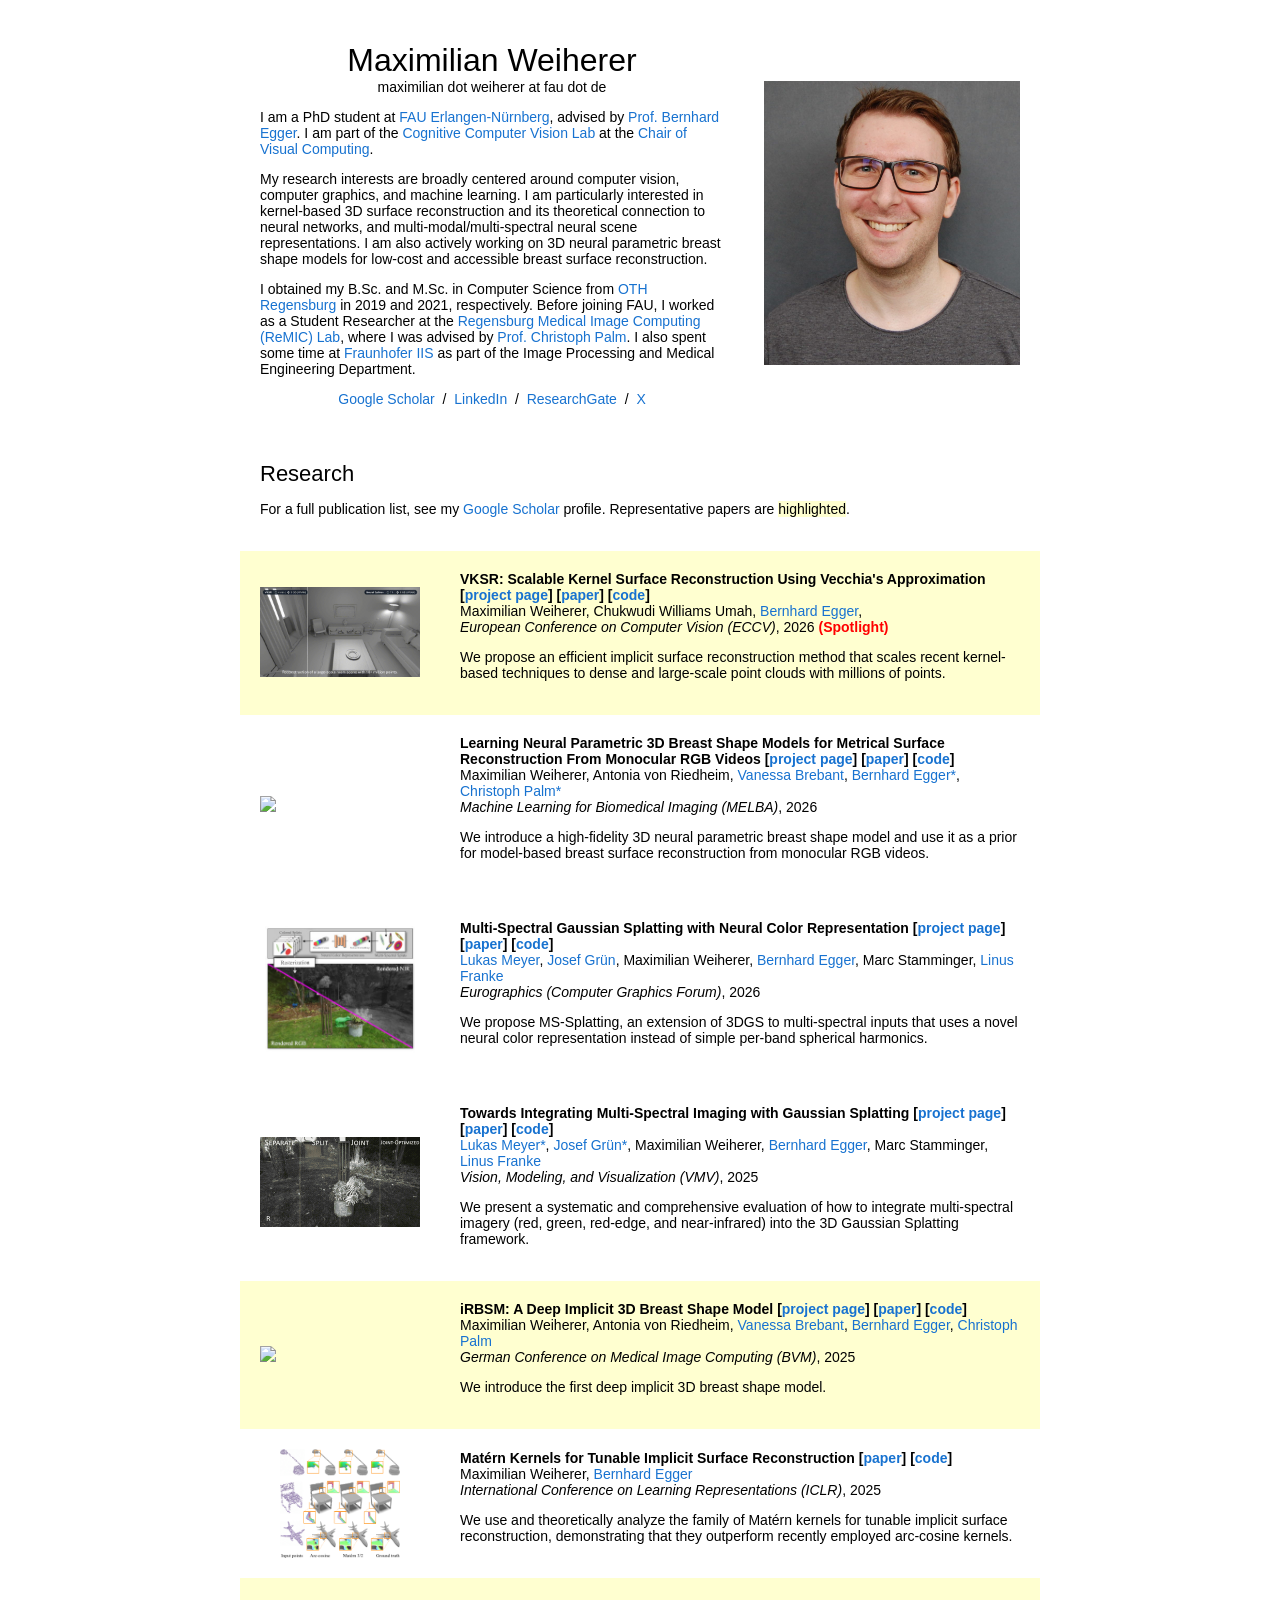
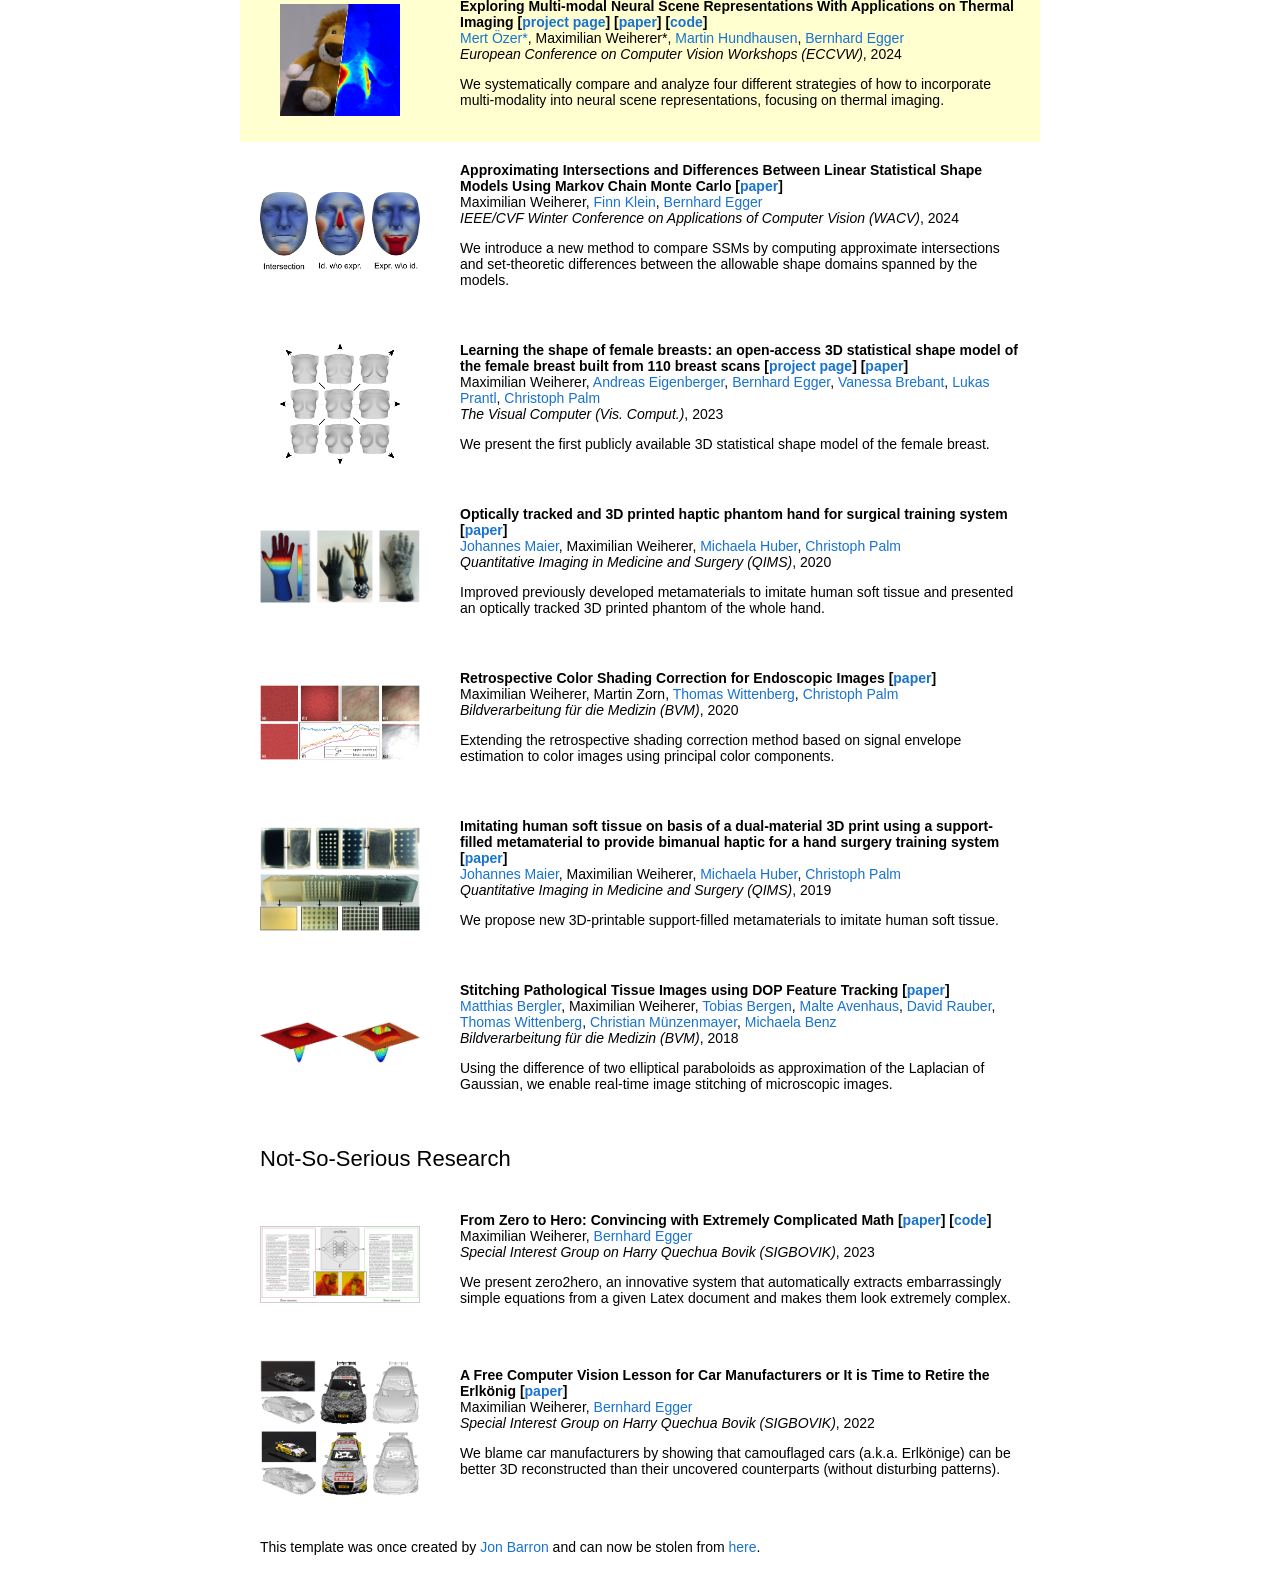
==== commit 500a1488: "Update index.html" ====
--- a/index.html
+++ b/index.html
@@ -81,6 +81,23 @@
 					<tbody>
 						<tr bgcolor="#ffffd0">
 							<td style="padding:20px;width:25%;vertical-align:middle">
+								<img width="160" src="images/vksr.gif">
+							</td>
+							<td style="padding:20px;width:75%;vertical-align:middle">
+								<strong>
+									VKSR: Scalable Kernel Surface Reconstruction Using Vecchia's Approximation [<a href="https://mweiherer.github.io/vksr/">project page</a>] [<a href="https://media.eventhosts.cc/Conferences/ECCV2026/pdfs/8315.pdf">paper</a>] [<a href="https://github.com/mweiherer/vksr">code</a>]
+								</strong>
+								<br>
+								Maximilian Weiherer,
+								Chukwudi Williams Umah,
+								<a href="https://eggerbernhard.ch/">Bernhard Egger</a>,
+								<br>
+								<em>European Conference on Computer Vision (ECCV)</em>, 2026 <strong style="color:red;">(Spotlight)</strong>
+								<p>We propose an efficient implicit surface reconstruction method that scales recent kernel-based techniques to dense and large-scale point clouds with millions of points.</p>
+							</td>
+						</tr>
+						<tr>
+							<td style="padding:20px;width:25%;vertical-align:middle">
 								<img width="160" src="images/lirbsm.png">
 							</td>
 							<td style="padding:20px;width:75%;vertical-align:middle">
@@ -98,7 +115,6 @@
 								<p>We introduce a high-fidelity 3D neural parametric breast shape model and use it as a prior for model-based breast surface reconstruction from monocular RGB videos.</p>
 							</td>
 						</tr>
-
 						<tr>
 							<td style="padding:20px;width:25%;vertical-align:middle">
 								<img style="display:block;margin:0 auto" width="150" src="images/ms_splatting.png">
@@ -139,7 +155,7 @@
 								<p>We present a systematic and comprehensive evaluation of how to integrate multi-spectral imagery (red, green, red-edge, and near-infrared) into the 3D Gaussian Splatting framework.</p>
 							</td>
 						</tr>
-						<tr>
+						<tr bgcolor="#ffffd0">
 							<td style="padding:20px;width:25%;vertical-align:middle">
 								<img width="160" src="images/irbsm.png">
 							</td>
@@ -158,7 +174,7 @@
 								<p>We introduce the first deep implicit 3D breast shape model. </p>
 							</td>
 						</tr>
-						<tr bgcolor="#ffffd0">
+						<tr>
 							<td style="padding:20px;width:25%;vertical-align:middle">
 								<img style="display:block;margin:0 auto" width="120" src="images/matern.png">
 							</td>
@@ -174,7 +190,7 @@
 								<p>We use and theoretically analyze the family of Matérn kernels for tunable implicit surface reconstruction, demonstrating that they outperform recently employed arc-cosine kernels.</p>
 							</td>
 						</tr>
-						<tr>
+						<tr bgcolor="#ffffd0">
 							<td style="padding:20px;width:25%;vertical-align:middle">
 								<img style="display:block;margin:0 auto" width="120" src="images/thermal_nerf.png">
 							</td>
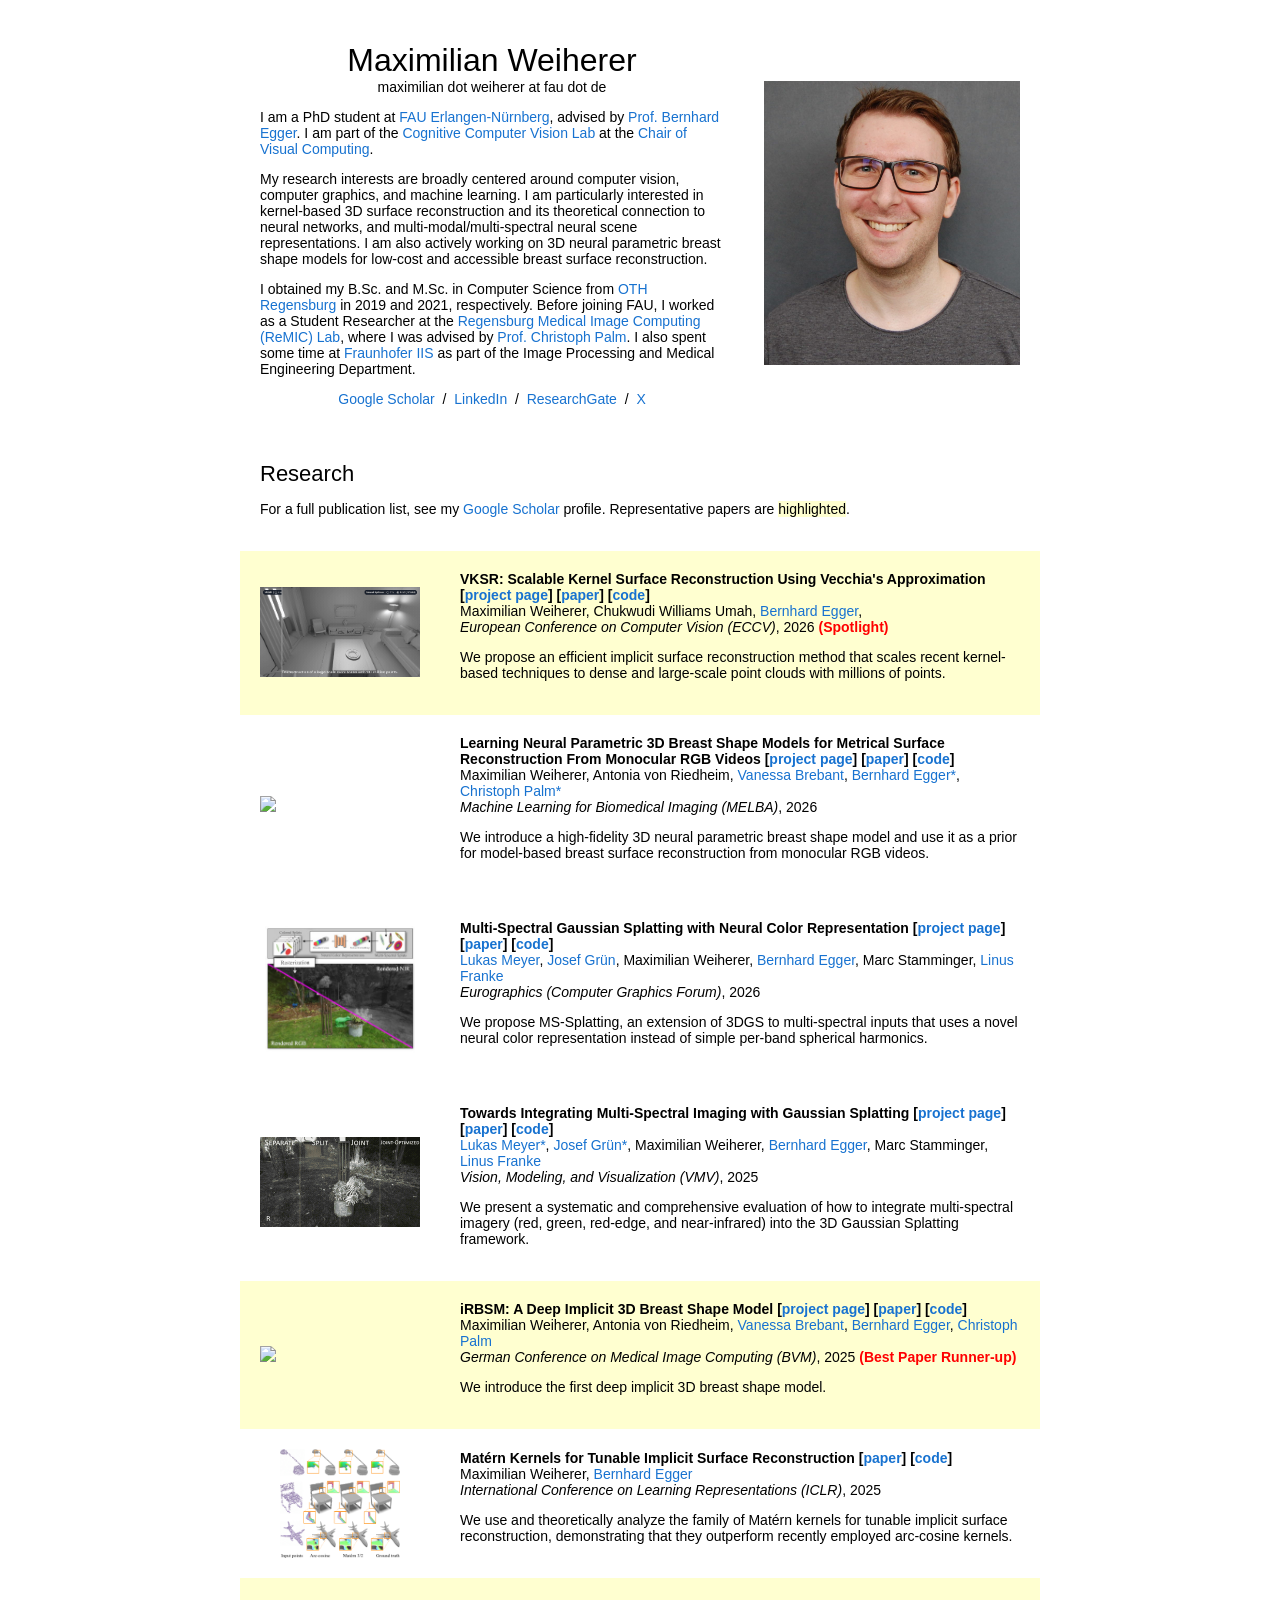
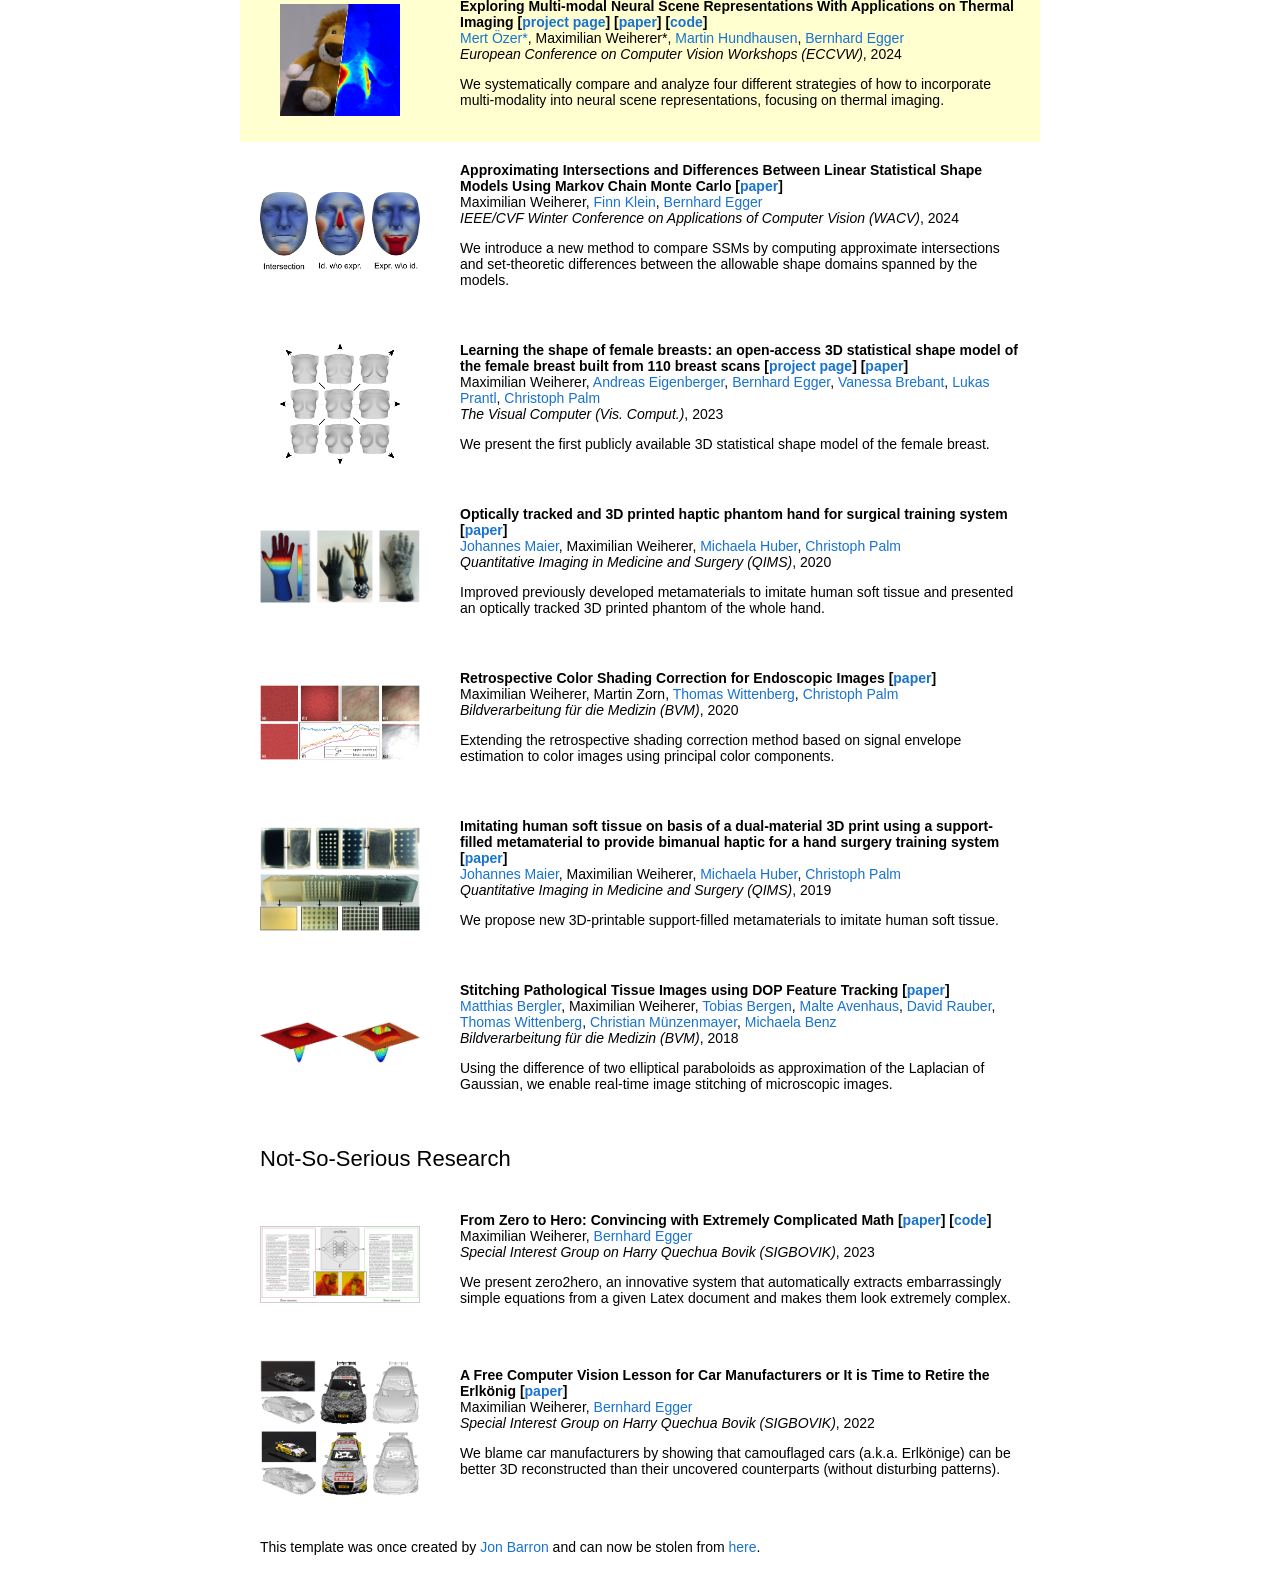
==== commit 8c6ee69c: "Update index.html" ====
--- a/index.html
+++ b/index.html
@@ -170,7 +170,7 @@
 								<a href="https://eggerbernhard.ch/">Bernhard Egger</a>,
 								<a href="https://re-mic.de/en/head/">Christoph Palm</a>
 								<br>
-								<em>German Conference on Medical Image Computing (BVM)</em>, 2025
+								<em>German Conference on Medical Image Computing (BVM)</em>, 2025 <strong style="color:red;">(Best Paper Runner-up)</strong>
 								<p>We introduce the first deep implicit 3D breast shape model. </p>
 							</td>
 						</tr>
